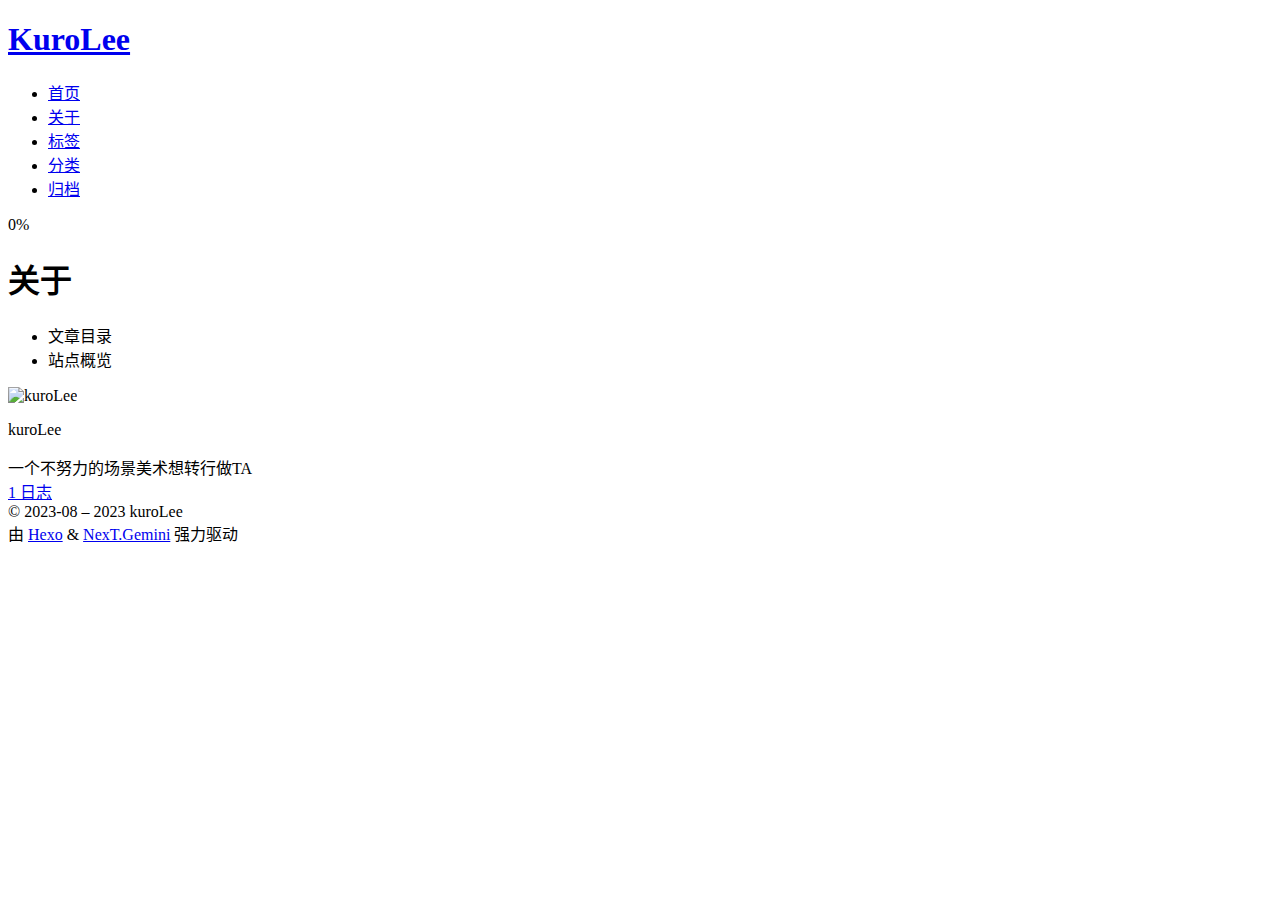
==== about/index.html @ 21515c64 "Site updated: 2023-08-15 01:17:15" ====
<!DOCTYPE html>
<html lang="zh-CN">
<head>
  <meta charset="UTF-8">
<meta name="viewport" content="width=device-width, initial-scale=1, maximum-scale=2">
<meta name="theme-color" content="#222">
<meta name="generator" content="Hexo 6.3.0">
  <link rel="apple-touch-icon" sizes="180x180" href="/Blog/images/apple-touch-icon-next.png">
  <link rel="icon" type="image/png" sizes="32x32" href="/Blog/images/favicon-32x32-next.png">
  <link rel="icon" type="image/png" sizes="16x16" href="/Blog/images/favicon-16x16-next.png">
  <link rel="mask-icon" href="/Blog/images/logo.svg" color="#222">

<link rel="stylesheet" href="/Blog/css/main.css">


<link rel="stylesheet" href="/Blog/lib/font-awesome/css/all.min.css">

<script id="hexo-configurations">
    var NexT = window.NexT || {};
    var CONFIG = {"hostname":"kurolee.github.io","root":"/Blog/","scheme":"Gemini","version":"7.8.0","exturl":false,"sidebar":{"position":"left","display":"post","padding":18,"offset":12,"onmobile":false},"copycode":{"enable":false,"show_result":false,"style":null},"back2top":{"enable":true,"sidebar":false,"scrollpercent":false},"bookmark":{"enable":false,"color":"#222","save":"auto"},"fancybox":false,"mediumzoom":false,"lazyload":false,"pangu":false,"comments":{"style":"tabs","active":null,"storage":true,"lazyload":false,"nav":null},"algolia":{"hits":{"per_page":10},"labels":{"input_placeholder":"Search for Posts","hits_empty":"We didn't find any results for the search: ${query}","hits_stats":"${hits} results found in ${time} ms"}},"localsearch":{"enable":false,"trigger":"auto","top_n_per_article":1,"unescape":false,"preload":false},"motion":{"enable":true,"async":false,"transition":{"post_block":"fadeIn","post_header":"slideDownIn","post_body":"slideDownIn","coll_header":"slideLeftIn","sidebar":"slideUpIn"}}};
  </script>

  <meta name="description" content="一个不努力的场景美术想转行做TA">
<meta property="og:type" content="website">
<meta property="og:title" content="关于">
<meta property="og:url" content="https://kurolee.github.io/Blog/about/index.html">
<meta property="og:site_name" content="KuroLee">
<meta property="og:description" content="一个不努力的场景美术想转行做TA">
<meta property="og:locale" content="zh_CN">
<meta property="article:published_time" content="2023-08-14T14:23:54.000Z">
<meta property="article:modified_time" content="2023-08-14T14:24:57.238Z">
<meta property="article:author" content="kuroLee">
<meta name="twitter:card" content="summary">

<link rel="canonical" href="https://kurolee.github.io/Blog/about/">


<script id="page-configurations">
  // https://hexo.io/docs/variables.html
  CONFIG.page = {
    sidebar: "",
    isHome : false,
    isPost : false,
    lang   : 'zh-CN'
  };
</script>

  <title>关于 | KuroLee
</title>
  






  <noscript>
  <style>
  .use-motion .brand,
  .use-motion .menu-item,
  .sidebar-inner,
  .use-motion .post-block,
  .use-motion .pagination,
  .use-motion .comments,
  .use-motion .post-header,
  .use-motion .post-body,
  .use-motion .collection-header { opacity: initial; }

  .use-motion .site-title,
  .use-motion .site-subtitle {
    opacity: initial;
    top: initial;
  }

  .use-motion .logo-line-before i { left: initial; }
  .use-motion .logo-line-after i { right: initial; }
  </style>
</noscript>

</head>

<body itemscope itemtype="http://schema.org/WebPage">
  <div class="container use-motion">
    <div class="headband"></div>

    <header class="header" itemscope itemtype="http://schema.org/WPHeader">
      <div class="header-inner"><div class="site-brand-container">
  <div class="site-nav-toggle">
    <div class="toggle" aria-label="切换导航栏">
      <span class="toggle-line toggle-line-first"></span>
      <span class="toggle-line toggle-line-middle"></span>
      <span class="toggle-line toggle-line-last"></span>
    </div>
  </div>

  <div class="site-meta">

    <a href="/Blog/" class="brand" rel="start">
      <span class="logo-line-before"><i></i></span>
      <h1 class="site-title">KuroLee</h1>
      <span class="logo-line-after"><i></i></span>
    </a>
  </div>

  <div class="site-nav-right">
    <div class="toggle popup-trigger">
    </div>
  </div>
</div>




<nav class="site-nav">
  <ul id="menu" class="main-menu menu">
        <li class="menu-item menu-item-home">

    <a href="/Blog/" rel="section"><i class="fa fa-home fa-fw"></i>首页</a>

  </li>
        <li class="menu-item menu-item-about">

    <a href="/Blog/about/" rel="section"><i class="fa fa-user fa-fw"></i>关于</a>

  </li>
        <li class="menu-item menu-item-tags">

    <a href="/Blog/tags/" rel="section"><i class="fa fa-tags fa-fw"></i>标签</a>

  </li>
        <li class="menu-item menu-item-categories">

    <a href="/Blog/categories/" rel="section"><i class="fa fa-th fa-fw"></i>分类</a>

  </li>
        <li class="menu-item menu-item-archives">

    <a href="/Blog/archives/" rel="section"><i class="fa fa-archive fa-fw"></i>归档</a>

  </li>
  </ul>
</nav>




</div>
    </header>

    
  <div class="back-to-top">
    <i class="fa fa-arrow-up"></i>
    <span>0%</span>
  </div>


    <main class="main">
      <div class="main-inner">
        <div class="content-wrap">
          
  
  

          <div class="content page posts-expand">
            

    
    
    
    <div class="post-block" lang="zh-CN">
      <header class="post-header">

<h1 class="post-title" itemprop="name headline">关于
</h1>

<div class="post-meta">
  

</div>

</header>

      
      
      
      <div class="post-body">
          
      </div>
      
      
      
    </div>
    

    
    
    


          </div>
          

<script>
  window.addEventListener('tabs:register', () => {
    let { activeClass } = CONFIG.comments;
    if (CONFIG.comments.storage) {
      activeClass = localStorage.getItem('comments_active') || activeClass;
    }
    if (activeClass) {
      let activeTab = document.querySelector(`a[href="#comment-${activeClass}"]`);
      if (activeTab) {
        activeTab.click();
      }
    }
  });
  if (CONFIG.comments.storage) {
    window.addEventListener('tabs:click', event => {
      if (!event.target.matches('.tabs-comment .tab-content .tab-pane')) return;
      let commentClass = event.target.classList[1];
      localStorage.setItem('comments_active', commentClass);
    });
  }
</script>

        </div>
          
  
  <div class="toggle sidebar-toggle">
    <span class="toggle-line toggle-line-first"></span>
    <span class="toggle-line toggle-line-middle"></span>
    <span class="toggle-line toggle-line-last"></span>
  </div>

  <aside class="sidebar">
    <div class="sidebar-inner">

      <ul class="sidebar-nav motion-element">
        <li class="sidebar-nav-toc">
          文章目录
        </li>
        <li class="sidebar-nav-overview">
          站点概览
        </li>
      </ul>

      <!--noindex-->
      <div class="post-toc-wrap sidebar-panel">
      </div>
      <!--/noindex-->

      <div class="site-overview-wrap sidebar-panel">
        <div class="site-author motion-element" itemprop="author" itemscope itemtype="http://schema.org/Person">
    <img class="site-author-image" itemprop="image" alt="kuroLee"
      src="/Blog/images/lihongyu.jpg">
  <p class="site-author-name" itemprop="name">kuroLee</p>
  <div class="site-description" itemprop="description">一个不努力的场景美术想转行做TA</div>
</div>
<div class="site-state-wrap motion-element">
  <nav class="site-state">
      <div class="site-state-item site-state-posts">
          <a href="/Blog/archives/">
        
          <span class="site-state-item-count">1</span>
          <span class="site-state-item-name">日志</span>
        </a>
      </div>
  </nav>
</div>



      </div>

    </div>
  </aside>
  <div id="sidebar-dimmer"></div>


      </div>
    </main>

    <footer class="footer">
      <div class="footer-inner">
        

        

<div class="copyright">
  
  &copy; 2023-08 – 
  <span itemprop="copyrightYear">2023</span>
  <span class="with-love">
    <i class="fa fa-heart"></i>
  </span>
  <span class="author" itemprop="copyrightHolder">kuroLee</span>
</div>
  <div class="powered-by">由 <a href="https://hexo.io/" class="theme-link" rel="noopener" target="_blank">Hexo</a> & <a href="https://theme-next.org/" class="theme-link" rel="noopener" target="_blank">NexT.Gemini</a> 强力驱动
  </div>

        








      </div>
    </footer>
  </div>

  
  
  <script color='0,0,255' opacity='0.5' zIndex='-1' count='99' src="/Blog/lib/canvas-nest/canvas-nest.min.js"></script>
  <script src="/Blog/lib/anime.min.js"></script>
  <script src="/Blog/lib/velocity/velocity.min.js"></script>
  <script src="/Blog/lib/velocity/velocity.ui.min.js"></script>

<script src="/Blog/js/utils.js"></script>

<script src="/Blog/js/motion.js"></script>


<script src="/Blog/js/schemes/pisces.js"></script>


<script src="/Blog/js/next-boot.js"></script>


  <script defer src="/Blog/lib/three/three.min.js"></script>


  















  

  

</body>
</html>
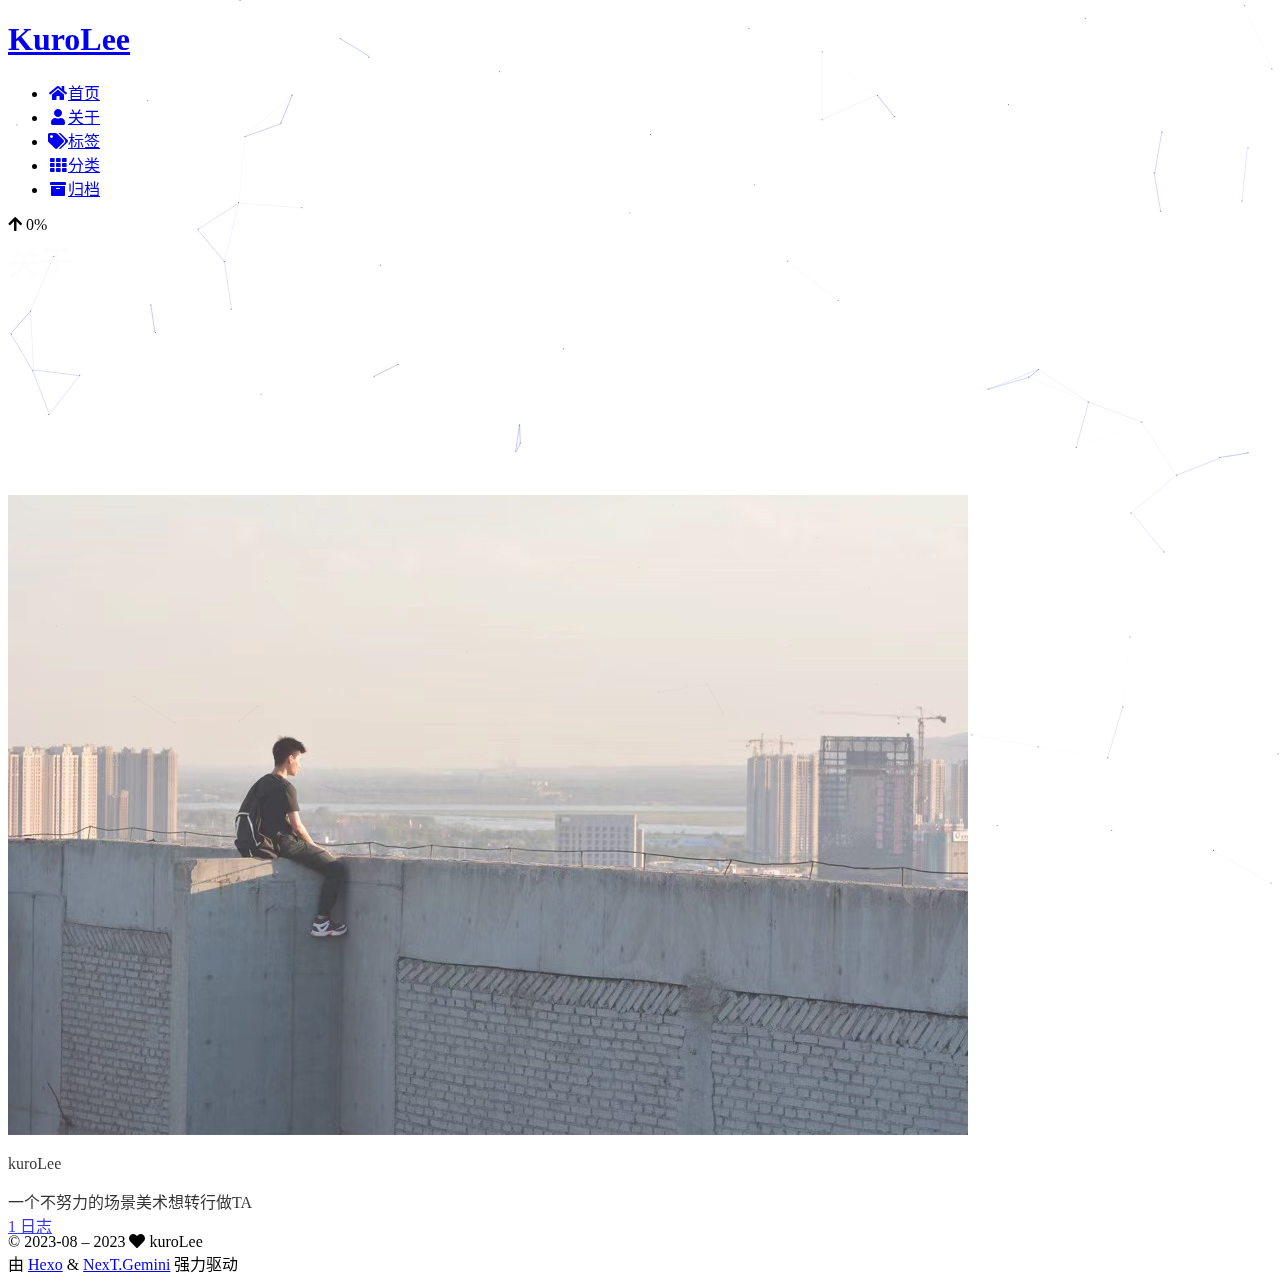
==== commit 0daa8fb8: "Site updated: 2023-08-15 20:35:32" ====
--- a/about/index.html
+++ b/about/index.html
@@ -5,25 +5,25 @@
 <meta name="viewport" content="width=device-width, initial-scale=1, maximum-scale=2">
 <meta name="theme-color" content="#222">
 <meta name="generator" content="Hexo 6.3.0">
-  <link rel="apple-touch-icon" sizes="180x180" href="/Blog/images/apple-touch-icon-next.png">
-  <link rel="icon" type="image/png" sizes="32x32" href="/Blog/images/favicon-32x32-next.png">
-  <link rel="icon" type="image/png" sizes="16x16" href="/Blog/images/favicon-16x16-next.png">
-  <link rel="mask-icon" href="/Blog/images/logo.svg" color="#222">
-
-<link rel="stylesheet" href="/Blog/css/main.css">
-
-
-<link rel="stylesheet" href="/Blog/lib/font-awesome/css/all.min.css">
+  <link rel="apple-touch-icon" sizes="180x180" href="/images/apple-touch-icon-next.png">
+  <link rel="icon" type="image/png" sizes="32x32" href="/images/favicon-32x32-next.png">
+  <link rel="icon" type="image/png" sizes="16x16" href="/images/favicon-16x16-next.png">
+  <link rel="mask-icon" href="/images/logo.svg" color="#222">
+
+<link rel="stylesheet" href="/css/main.css">
+
+
+<link rel="stylesheet" href="/lib/font-awesome/css/all.min.css">
 
 <script id="hexo-configurations">
     var NexT = window.NexT || {};
-    var CONFIG = {"hostname":"kurolee.github.io","root":"/Blog/","scheme":"Gemini","version":"7.8.0","exturl":false,"sidebar":{"position":"left","display":"post","padding":18,"offset":12,"onmobile":false},"copycode":{"enable":false,"show_result":false,"style":null},"back2top":{"enable":true,"sidebar":false,"scrollpercent":false},"bookmark":{"enable":false,"color":"#222","save":"auto"},"fancybox":false,"mediumzoom":false,"lazyload":false,"pangu":false,"comments":{"style":"tabs","active":null,"storage":true,"lazyload":false,"nav":null},"algolia":{"hits":{"per_page":10},"labels":{"input_placeholder":"Search for Posts","hits_empty":"We didn't find any results for the search: ${query}","hits_stats":"${hits} results found in ${time} ms"}},"localsearch":{"enable":false,"trigger":"auto","top_n_per_article":1,"unescape":false,"preload":false},"motion":{"enable":true,"async":false,"transition":{"post_block":"fadeIn","post_header":"slideDownIn","post_body":"slideDownIn","coll_header":"slideLeftIn","sidebar":"slideUpIn"}}};
+    var CONFIG = {"hostname":"kurolee.github.io","root":"/","scheme":"Gemini","version":"7.8.0","exturl":false,"sidebar":{"position":"left","display":"post","padding":18,"offset":12,"onmobile":false},"copycode":{"enable":false,"show_result":false,"style":null},"back2top":{"enable":true,"sidebar":false,"scrollpercent":false},"bookmark":{"enable":false,"color":"#222","save":"auto"},"fancybox":false,"mediumzoom":false,"lazyload":false,"pangu":false,"comments":{"style":"tabs","active":null,"storage":true,"lazyload":false,"nav":null},"algolia":{"hits":{"per_page":10},"labels":{"input_placeholder":"Search for Posts","hits_empty":"We didn't find any results for the search: ${query}","hits_stats":"${hits} results found in ${time} ms"}},"localsearch":{"enable":false,"trigger":"auto","top_n_per_article":1,"unescape":false,"preload":false},"motion":{"enable":true,"async":false,"transition":{"post_block":"fadeIn","post_header":"slideDownIn","post_body":"slideDownIn","coll_header":"slideLeftIn","sidebar":"slideUpIn"}}};
   </script>
 
   <meta name="description" content="一个不努力的场景美术想转行做TA">
 <meta property="og:type" content="website">
 <meta property="og:title" content="关于">
-<meta property="og:url" content="https://kurolee.github.io/Blog/about/index.html">
+<meta property="og:url" content="https://kurolee.github.io/about/index.html">
 <meta property="og:site_name" content="KuroLee">
 <meta property="og:description" content="一个不努力的场景美术想转行做TA">
 <meta property="og:locale" content="zh_CN">
@@ -32,7 +32,7 @@
 <meta property="article:author" content="kuroLee">
 <meta name="twitter:card" content="summary">
 
-<link rel="canonical" href="https://kurolee.github.io/Blog/about/">
+<link rel="canonical" href="https://kurolee.github.io/about/">
 
 
 <script id="page-configurations">
@@ -95,7 +95,7 @@
 
   <div class="site-meta">
 
-    <a href="/Blog/" class="brand" rel="start">
+    <a href="/" class="brand" rel="start">
       <span class="logo-line-before"><i></i></span>
       <h1 class="site-title">KuroLee</h1>
       <span class="logo-line-after"><i></i></span>
@@ -115,27 +115,27 @@
   <ul id="menu" class="main-menu menu">
         <li class="menu-item menu-item-home">
 
-    <a href="/Blog/" rel="section"><i class="fa fa-home fa-fw"></i>首页</a>
+    <a href="/" rel="section"><i class="fa fa-home fa-fw"></i>首页</a>
 
   </li>
         <li class="menu-item menu-item-about">
 
-    <a href="/Blog/about/" rel="section"><i class="fa fa-user fa-fw"></i>关于</a>
+    <a href="/about/" rel="section"><i class="fa fa-user fa-fw"></i>关于</a>
 
   </li>
         <li class="menu-item menu-item-tags">
 
-    <a href="/Blog/tags/" rel="section"><i class="fa fa-tags fa-fw"></i>标签</a>
+    <a href="/tags/" rel="section"><i class="fa fa-tags fa-fw"></i>标签</a>
 
   </li>
         <li class="menu-item menu-item-categories">
 
-    <a href="/Blog/categories/" rel="section"><i class="fa fa-th fa-fw"></i>分类</a>
+    <a href="/categories/" rel="section"><i class="fa fa-th fa-fw"></i>分类</a>
 
   </li>
         <li class="menu-item menu-item-archives">
 
-    <a href="/Blog/archives/" rel="section"><i class="fa fa-archive fa-fw"></i>归档</a>
+    <a href="/archives/" rel="section"><i class="fa fa-archive fa-fw"></i>归档</a>
 
   </li>
   </ul>
@@ -251,14 +251,14 @@
       <div class="site-overview-wrap sidebar-panel">
         <div class="site-author motion-element" itemprop="author" itemscope itemtype="http://schema.org/Person">
     <img class="site-author-image" itemprop="image" alt="kuroLee"
-      src="/Blog/images/lihongyu.jpg">
+      src="/images/lihongyu.jpg">
   <p class="site-author-name" itemprop="name">kuroLee</p>
   <div class="site-description" itemprop="description">一个不努力的场景美术想转行做TA</div>
 </div>
 <div class="site-state-wrap motion-element">
   <nav class="site-state">
       <div class="site-state-item site-state-posts">
-          <a href="/Blog/archives/">
+          <a href="/archives/">
         
           <span class="site-state-item-count">1</span>
           <span class="site-state-item-name">日志</span>
@@ -312,23 +312,23 @@
 
   
   
-  <script color='0,0,255' opacity='0.5' zIndex='-1' count='99' src="/Blog/lib/canvas-nest/canvas-nest.min.js"></script>
-  <script src="/Blog/lib/anime.min.js"></script>
-  <script src="/Blog/lib/velocity/velocity.min.js"></script>
-  <script src="/Blog/lib/velocity/velocity.ui.min.js"></script>
-
-<script src="/Blog/js/utils.js"></script>
-
-<script src="/Blog/js/motion.js"></script>
-
-
-<script src="/Blog/js/schemes/pisces.js"></script>
-
-
-<script src="/Blog/js/next-boot.js"></script>
-
-
-  <script defer src="/Blog/lib/three/three.min.js"></script>
+  <script color='0,0,255' opacity='0.5' zIndex='-1' count='99' src="/lib/canvas-nest/canvas-nest.min.js"></script>
+  <script src="/lib/anime.min.js"></script>
+  <script src="/lib/velocity/velocity.min.js"></script>
+  <script src="/lib/velocity/velocity.ui.min.js"></script>
+
+<script src="/js/utils.js"></script>
+
+<script src="/js/motion.js"></script>
+
+
+<script src="/js/schemes/pisces.js"></script>
+
+
+<script src="/js/next-boot.js"></script>
+
+
+  <script defer src="/lib/three/three.min.js"></script>
 
 
   
--- a/lib/font-awesome/css/all.min.css
+++ b/lib/font-awesome/css/all.min.css
@@ -0,0 +1,5 @@
+/*!
+ * Font Awesome Free 5.13.0 by @fontawesome - https://fontawesome.com
+ * License - https://fontawesome.com/license/free (Icons: CC BY 4.0, Fonts: SIL OFL 1.1, Code: MIT License)
+ */
+.fa,.fab,.fad,.fal,.far,.fas{-moz-osx-font-smoothing:grayscale;-webkit-font-smoothing:antialiased;display:inline-block;font-style:normal;font-variant:normal;text-rendering:auto;line-height:1}.fa-lg{font-size:1.33333em;line-height:.75em;vertical-align:-.0667em}.fa-xs{font-size:.75em}.fa-sm{font-size:.875em}.fa-1x{font-size:1em}.fa-2x{font-size:2em}.fa-3x{font-size:3em}.fa-4x{font-size:4em}.fa-5x{font-size:5em}.fa-6x{font-size:6em}.fa-7x{font-size:7em}.fa-8x{font-size:8em}.fa-9x{font-size:9em}.fa-10x{font-size:10em}.fa-fw{text-align:center;width:1.25em}.fa-ul{list-style-type:none;margin-left:2.5em;padding-left:0}.fa-ul>li{position:relative}.fa-li{left:-2em;position:absolute;text-align:center;width:2em;line-height:inherit}.fa-border{border:.08em solid #eee;border-radius:.1em;padding:.2em .25em .15em}.fa-pull-left{float:left}.fa-pull-right{float:right}.fa.fa-pull-left,.fab.fa-pull-left,.fal.fa-pull-left,.far.fa-pull-left,.fas.fa-pull-left{margin-right:.3em}.fa.fa-pull-right,.fab.fa-pull-right,.fal.fa-pull-right,.far.fa-pull-right,.fas.fa-pull-right{margin-left:.3em}.fa-spin{-webkit-animation:fa-spin 2s linear infinite;animation:fa-spin 2s linear infinite}.fa-pulse{-webkit-animation:fa-spin 1s steps(8) infinite;animation:fa-spin 1s steps(8) infinite}@-webkit-keyframes fa-spin{0%{-webkit-transform:rotate(0deg);transform:rotate(0deg)}to{-webkit-transform:rotate(1turn);transform:rotate(1turn)}}@keyframes fa-spin{0%{-webkit-transform:rotate(0deg);transform:rotate(0deg)}to{-webkit-transform:rotate(1turn);transform:rotate(1turn)}}.fa-rotate-90{-ms-filter:"progid:DXImageTransform.Microsoft.BasicImage(rotation=1)";-webkit-transform:rotate(90deg);transform:rotate(90deg)}.fa-rotate-180{-ms-filter:"progid:DXImageTransform.Microsoft.BasicImage(rotation=2)";-webkit-transform:rotate(180deg);transform:rotate(180deg)}.fa-rotate-270{-ms-filter:"progid:DXImageTransform.Microsoft.BasicImage(rotation=3)";-webkit-transform:rotate(270deg);transform:rotate(270deg)}.fa-flip-horizontal{-ms-filter:"progid:DXImageTransform.Microsoft.BasicImage(rotation=0, mirror=1)";-webkit-transform:scaleX(-1);transform:scaleX(-1)}.fa-flip-vertical{-webkit-transform:scaleY(-1);transform:scaleY(-1)}.fa-flip-both,.fa-flip-horizontal.fa-flip-vertical,.fa-flip-vertical{-ms-filter:"progid:DXImageTransform.Microsoft.BasicImage(rotation=2, mirror=1)"}.fa-flip-both,.fa-flip-horizontal.fa-flip-vertical{-webkit-transform:scale(-1);transform:scale(-1)}:root .fa-flip-both,:root .fa-flip-horizontal,:root .fa-flip-vertical,:root .fa-rotate-90,:root .fa-rotate-180,:root .fa-rotate-270{-webkit-filter:none;filter:none}.fa-stack{display:inline-block;height:2em;line-height:2em;position:relative;vertical-align:middle;width:2.5em}.fa-stack-1x,.fa-stack-2x{left:0;position:absolute;text-align:center;width:100%}.fa-stack-1x{line-height:inherit}.fa-stack-2x{font-size:2em}.fa-inverse{color:#fff}.fa-500px:before{content:"\f26e"}.fa-accessible-icon:before{content:"\f368"}.fa-accusoft:before{content:"\f369"}.fa-acquisitions-incorporated:before{content:"\f6af"}.fa-ad:before{content:"\f641"}.fa-address-book:before{content:"\f2b9"}.fa-address-card:before{content:"\f2bb"}.fa-adjust:before{content:"\f042"}.fa-adn:before{content:"\f170"}.fa-adobe:before{content:"\f778"}.fa-adversal:before{content:"\f36a"}.fa-affiliatetheme:before{content:"\f36b"}.fa-air-freshener:before{content:"\f5d0"}.fa-airbnb:before{content:"\f834"}.fa-algolia:before{content:"\f36c"}.fa-align-center:before{content:"\f037"}.fa-align-justify:before{content:"\f039"}.fa-align-left:before{content:"\f036"}.fa-align-right:before{content:"\f038"}.fa-alipay:before{content:"\f642"}.fa-allergies:before{content:"\f461"}.fa-amazon:before{content:"\f270"}.fa-amazon-pay:before{content:"\f42c"}.fa-ambulance:before{content:"\f0f9"}.fa-american-sign-language-interpreting:before{content:"\f2a3"}.fa-amilia:before{content:"\f36d"}.fa-anchor:before{content:"\f13d"}.fa-android:before{content:"\f17b"}.fa-angellist:before{content:"\f209"}.fa-angle-double-down:before{content:"\f103"}.fa-angle-double-left:before{content:"\f100"}.fa-angle-double-right:before{content:"\f101"}.fa-angle-double-up:before{content:"\f102"}.fa-angle-down:before{content:"\f107"}.fa-angle-left:before{content:"\f104"}.fa-angle-right:before{content:"\f105"}.fa-angle-up:before{content:"\f106"}.fa-angry:before{content:"\f556"}.fa-angrycreative:before{content:"\f36e"}.fa-angular:before{content:"\f420"}.fa-ankh:before{content:"\f644"}.fa-app-store:before{content:"\f36f"}.fa-app-store-ios:before{content:"\f370"}.fa-apper:before{content:"\f371"}.fa-apple:before{content:"\f179"}.fa-apple-alt:before{content:"\f5d1"}.fa-apple-pay:before{content:"\f415"}.fa-archive:before{content:"\f187"}.fa-archway:before{content:"\f557"}.fa-arrow-alt-circle-down:before{content:"\f358"}.fa-arrow-alt-circle-left:before{content:"\f359"}.fa-arrow-alt-circle-right:before{content:"\f35a"}.fa-arrow-alt-circle-up:before{content:"\f35b"}.fa-arrow-circle-down:before{content:"\f0ab"}.fa-arrow-circle-left:before{content:"\f0a8"}.fa-arrow-circle-right:before{content:"\f0a9"}.fa-arrow-circle-up:before{content:"\f0aa"}.fa-arrow-down:before{content:"\f063"}.fa-arrow-left:before{content:"\f060"}.fa-arrow-right:before{content:"\f061"}.fa-arrow-up:before{content:"\f062"}.fa-arrows-alt:before{content:"\f0b2"}.fa-arrows-alt-h:before{content:"\f337"}.fa-arrows-alt-v:before{content:"\f338"}.fa-artstation:before{content:"\f77a"}.fa-assistive-listening-systems:before{content:"\f2a2"}.fa-asterisk:before{content:"\f069"}.fa-asymmetrik:before{content:"\f372"}.fa-at:before{content:"\f1fa"}.fa-atlas:before{content:"\f558"}.fa-atlassian:before{content:"\f77b"}.fa-atom:before{content:"\f5d2"}.fa-audible:before{content:"\f373"}.fa-audio-description:before{content:"\f29e"}.fa-autoprefixer:before{content:"\f41c"}.fa-avianex:before{content:"\f374"}.fa-aviato:before{content:"\f421"}.fa-award:before{content:"\f559"}.fa-aws:before{content:"\f375"}.fa-baby:before{content:"\f77c"}.fa-baby-carriage:before{content:"\f77d"}.fa-backspace:before{content:"\f55a"}.fa-backward:before{content:"\f04a"}.fa-bacon:before{content:"\f7e5"}.fa-bahai:before{content:"\f666"}.fa-balance-scale:before{content:"\f24e"}.fa-balance-scale-left:before{content:"\f515"}.fa-balance-scale-right:before{content:"\f516"}.fa-ban:before{content:"\f05e"}.fa-band-aid:before{content:"\f462"}.fa-bandcamp:before{content:"\f2d5"}.fa-barcode:before{content:"\f02a"}.fa-bars:before{content:"\f0c9"}.fa-baseball-ball:before{content:"\f433"}.fa-basketball-ball:before{content:"\f434"}.fa-bath:before{content:"\f2cd"}.fa-battery-empty:before{content:"\f244"}.fa-battery-full:before{content:"\f240"}.fa-battery-half:before{content:"\f242"}.fa-battery-quarter:before{content:"\f243"}.fa-battery-three-quarters:before{content:"\f241"}.fa-battle-net:before{content:"\f835"}.fa-bed:before{content:"\f236"}.fa-beer:before{content:"\f0fc"}.fa-behance:before{content:"\f1b4"}.fa-behance-square:before{content:"\f1b5"}.fa-bell:before{content:"\f0f3"}.fa-bell-slash:before{content:"\f1f6"}.fa-bezier-curve:before{content:"\f55b"}.fa-bible:before{content:"\f647"}.fa-bicycle:before{content:"\f206"}.fa-biking:before{content:"\f84a"}.fa-bimobject:before{content:"\f378"}.fa-binoculars:before{content:"\f1e5"}.fa-biohazard:before{content:"\f780"}.fa-birthday-cake:before{content:"\f1fd"}.fa-bitbucket:before{content:"\f171"}.fa-bitcoin:before{content:"\f379"}.fa-bity:before{content:"\f37a"}.fa-black-tie:before{content:"\f27e"}.fa-blackberry:before{content:"\f37b"}.fa-blender:before{content:"\f517"}.fa-blender-phone:before{content:"\f6b6"}.fa-blind:before{content:"\f29d"}.fa-blog:before{content:"\f781"}.fa-blogger:before{content:"\f37c"}.fa-blogger-b:before{content:"\f37d"}.fa-bluetooth:before{content:"\f293"}.fa-bluetooth-b:before{content:"\f294"}.fa-bold:before{content:"\f032"}.fa-bolt:before{content:"\f0e7"}.fa-bomb:before{content:"\f1e2"}.fa-bone:before{content:"\f5d7"}.fa-bong:before{content:"\f55c"}.fa-book:before{content:"\f02d"}.fa-book-dead:before{content:"\f6b7"}.fa-book-medical:before{content:"\f7e6"}.fa-book-open:before{content:"\f518"}.fa-book-reader:before{content:"\f5da"}.fa-bookmark:before{content:"\f02e"}.fa-bootstrap:before{content:"\f836"}.fa-border-all:before{content:"\f84c"}.fa-border-none:before{content:"\f850"}.fa-border-style:before{content:"\f853"}.fa-bowling-ball:before{content:"\f436"}.fa-box:before{content:"\f466"}.fa-box-open:before{content:"\f49e"}.fa-box-tissue:before{content:"\f95b"}.fa-boxes:before{content:"\f468"}.fa-braille:before{content:"\f2a1"}.fa-brain:before{content:"\f5dc"}.fa-bread-slice:before{content:"\f7ec"}.fa-briefcase:before{content:"\f0b1"}.fa-briefcase-medical:before{content:"\f469"}.fa-broadcast-tower:before{content:"\f519"}.fa-broom:before{content:"\f51a"}.fa-brush:before{content:"\f55d"}.fa-btc:before{content:"\f15a"}.fa-buffer:before{content:"\f837"}.fa-bug:before{content:"\f188"}.fa-building:before{content:"\f1ad"}.fa-bullhorn:before{content:"\f0a1"}.fa-bullseye:before{content:"\f140"}.fa-burn:before{content:"\f46a"}.fa-buromobelexperte:before{content:"\f37f"}.fa-bus:before{content:"\f207"}.fa-bus-alt:before{content:"\f55e"}.fa-business-time:before{content:"\f64a"}.fa-buy-n-large:before{content:"\f8a6"}.fa-buysellads:before{content:"\f20d"}.fa-calculator:before{content:"\f1ec"}.fa-calendar:before{content:"\f133"}.fa-calendar-alt:before{content:"\f073"}.fa-calendar-check:before{content:"\f274"}.fa-calendar-day:before{content:"\f783"}.fa-calendar-minus:before{content:"\f272"}.fa-calendar-plus:before{content:"\f271"}.fa-calendar-times:before{content:"\f273"}.fa-calendar-week:before{content:"\f784"}.fa-camera:before{content:"\f030"}.fa-camera-retro:before{content:"\f083"}.fa-campground:before{content:"\f6bb"}.fa-canadian-maple-leaf:before{content:"\f785"}.fa-candy-cane:before{content:"\f786"}.fa-cannabis:before{content:"\f55f"}.fa-capsules:before{content:"\f46b"}.fa-car:before{content:"\f1b9"}.fa-car-alt:before{content:"\f5de"}.fa-car-battery:before{content:"\f5df"}.fa-car-crash:before{content:"\f5e1"}.fa-car-side:before{content:"\f5e4"}.fa-caravan:before{content:"\f8ff"}.fa-caret-down:before{content:"\f0d7"}.fa-caret-left:before{content:"\f0d9"}.fa-caret-right:before{content:"\f0da"}.fa-caret-square-down:before{content:"\f150"}.fa-caret-square-left:before{content:"\f191"}.fa-caret-square-right:before{content:"\f152"}.fa-caret-square-up:before{content:"\f151"}.fa-caret-up:before{content:"\f0d8"}.fa-carrot:before{content:"\f787"}.fa-cart-arrow-down:before{content:"\f218"}.fa-cart-plus:before{content:"\f217"}.fa-cash-register:before{content:"\f788"}.fa-cat:before{content:"\f6be"}.fa-cc-amazon-pay:before{content:"\f42d"}.fa-cc-amex:before{content:"\f1f3"}.fa-cc-apple-pay:before{content:"\f416"}.fa-cc-diners-club:before{content:"\f24c"}.fa-cc-discover:before{content:"\f1f2"}.fa-cc-jcb:before{content:"\f24b"}.fa-cc-mastercard:before{content:"\f1f1"}.fa-cc-paypal:before{content:"\f1f4"}.fa-cc-stripe:before{content:"\f1f5"}.fa-cc-visa:before{content:"\f1f0"}.fa-centercode:before{content:"\f380"}.fa-centos:before{content:"\f789"}.fa-certificate:before{content:"\f0a3"}.fa-chair:before{content:"\f6c0"}.fa-chalkboard:before{content:"\f51b"}.fa-chalkboard-teacher:before{content:"\f51c"}.fa-charging-station:before{content:"\f5e7"}.fa-chart-area:before{content:"\f1fe"}.fa-chart-bar:before{content:"\f080"}.fa-chart-line:before{content:"\f201"}.fa-chart-pie:before{content:"\f200"}.fa-check:before{content:"\f00c"}.fa-check-circle:before{content:"\f058"}.fa-check-double:before{content:"\f560"}.fa-check-square:before{content:"\f14a"}.fa-cheese:before{content:"\f7ef"}.fa-chess:before{content:"\f439"}.fa-chess-bishop:before{content:"\f43a"}.fa-chess-board:before{content:"\f43c"}.fa-chess-king:before{content:"\f43f"}.fa-chess-knight:before{content:"\f441"}.fa-chess-pawn:before{content:"\f443"}.fa-chess-queen:before{content:"\f445"}.fa-chess-rook:before{content:"\f447"}.fa-chevron-circle-down:before{content:"\f13a"}.fa-chevron-circle-left:before{content:"\f137"}.fa-chevron-circle-right:before{content:"\f138"}.fa-chevron-circle-up:before{content:"\f139"}.fa-chevron-down:before{content:"\f078"}.fa-chevron-left:before{content:"\f053"}.fa-chevron-right:before{content:"\f054"}.fa-chevron-up:before{content:"\f077"}.fa-child:before{content:"\f1ae"}.fa-chrome:before{content:"\f268"}.fa-chromecast:before{content:"\f838"}.fa-church:before{content:"\f51d"}.fa-circle:before{content:"\f111"}.fa-circle-notch:before{content:"\f1ce"}.fa-city:before{content:"\f64f"}.fa-clinic-medical:before{content:"\f7f2"}.fa-clipboard:before{content:"\f328"}.fa-clipboard-check:before{content:"\f46c"}.fa-clipboard-list:before{content:"\f46d"}.fa-clock:before{content:"\f017"}.fa-clone:before{content:"\f24d"}.fa-closed-captioning:before{content:"\f20a"}.fa-cloud:before{content:"\f0c2"}.fa-cloud-download-alt:before{content:"\f381"}.fa-cloud-meatball:before{content:"\f73b"}.fa-cloud-moon:before{content:"\f6c3"}.fa-cloud-moon-rain:before{content:"\f73c"}.fa-cloud-rain:before{content:"\f73d"}.fa-cloud-showers-heavy:before{content:"\f740"}.fa-cloud-sun:before{content:"\f6c4"}.fa-cloud-sun-rain:before{content:"\f743"}.fa-cloud-upload-alt:before{content:"\f382"}.fa-cloudscale:before{content:"\f383"}.fa-cloudsmith:before{content:"\f384"}.fa-cloudversify:before{content:"\f385"}.fa-cocktail:before{content:"\f561"}.fa-code:before{content:"\f121"}.fa-code-branch:before{content:"\f126"}.fa-codepen:before{content:"\f1cb"}.fa-codiepie:before{content:"\f284"}.fa-coffee:before{content:"\f0f4"}.fa-cog:before{content:"\f013"}.fa-cogs:before{content:"\f085"}.fa-coins:before{content:"\f51e"}.fa-columns:before{content:"\f0db"}.fa-comment:before{content:"\f075"}.fa-comment-alt:before{content:"\f27a"}.fa-comment-dollar:before{content:"\f651"}.fa-comment-dots:before{content:"\f4ad"}.fa-comment-medical:before{content:"\f7f5"}.fa-comment-slash:before{content:"\f4b3"}.fa-comments:before{content:"\f086"}.fa-comments-dollar:before{content:"\f653"}.fa-compact-disc:before{content:"\f51f"}.fa-compass:before{content:"\f14e"}.fa-compress:before{content:"\f066"}.fa-compress-alt:before{content:"\f422"}.fa-compress-arrows-alt:before{content:"\f78c"}.fa-concierge-bell:before{content:"\f562"}.fa-confluence:before{content:"\f78d"}.fa-connectdevelop:before{content:"\f20e"}.fa-contao:before{content:"\f26d"}.fa-cookie:before{content:"\f563"}.fa-cookie-bite:before{content:"\f564"}.fa-copy:before{content:"\f0c5"}.fa-copyright:before{content:"\f1f9"}.fa-cotton-bureau:before{content:"\f89e"}.fa-couch:before{content:"\f4b8"}.fa-cpanel:before{content:"\f388"}.fa-creative-commons:before{content:"\f25e"}.fa-creative-commons-by:before{content:"\f4e7"}.fa-creative-commons-nc:before{content:"\f4e8"}.fa-creative-commons-nc-eu:before{content:"\f4e9"}.fa-creative-commons-nc-jp:before{content:"\f4ea"}.fa-creative-commons-nd:before{content:"\f4eb"}.fa-creative-commons-pd:before{content:"\f4ec"}.fa-creative-commons-pd-alt:before{content:"\f4ed"}.fa-creative-commons-remix:before{content:"\f4ee"}.fa-creative-commons-sa:before{content:"\f4ef"}.fa-creative-commons-sampling:before{content:"\f4f0"}.fa-creative-commons-sampling-plus:before{content:"\f4f1"}.fa-creative-commons-share:before{content:"\f4f2"}.fa-creative-commons-zero:before{content:"\f4f3"}.fa-credit-card:before{content:"\f09d"}.fa-critical-role:before{content:"\f6c9"}.fa-crop:before{content:"\f125"}.fa-crop-alt:before{content:"\f565"}.fa-cross:before{content:"\f654"}.fa-crosshairs:before{content:"\f05b"}.fa-crow:before{content:"\f520"}.fa-crown:before{content:"\f521"}.fa-crutch:before{content:"\f7f7"}.fa-css3:before{content:"\f13c"}.fa-css3-alt:before{content:"\f38b"}.fa-cube:before{content:"\f1b2"}.fa-cubes:before{content:"\f1b3"}.fa-cut:before{content:"\f0c4"}.fa-cuttlefish:before{content:"\f38c"}.fa-d-and-d:before{content:"\f38d"}.fa-d-and-d-beyond:before{content:"\f6ca"}.fa-dailymotion:before{content:"\f952"}.fa-dashcube:before{content:"\f210"}.fa-database:before{content:"\f1c0"}.fa-deaf:before{content:"\f2a4"}.fa-delicious:before{content:"\f1a5"}.fa-democrat:before{content:"\f747"}.fa-deploydog:before{content:"\f38e"}.fa-deskpro:before{content:"\f38f"}.fa-desktop:before{content:"\f108"}.fa-dev:before{content:"\f6cc"}.fa-deviantart:before{content:"\f1bd"}.fa-dharmachakra:before{content:"\f655"}.fa-dhl:before{content:"\f790"}.fa-diagnoses:before{content:"\f470"}.fa-diaspora:before{content:"\f791"}.fa-dice:before{content:"\f522"}.fa-dice-d20:before{content:"\f6cf"}.fa-dice-d6:before{content:"\f6d1"}.fa-dice-five:before{content:"\f523"}.fa-dice-four:before{content:"\f524"}.fa-dice-one:before{content:"\f525"}.fa-dice-six:before{content:"\f526"}.fa-dice-three:before{content:"\f527"}.fa-dice-two:before{content:"\f528"}.fa-digg:before{content:"\f1a6"}.fa-digital-ocean:before{content:"\f391"}.fa-digital-tachograph:before{content:"\f566"}.fa-directions:before{content:"\f5eb"}.fa-discord:before{content:"\f392"}.fa-discourse:before{content:"\f393"}.fa-disease:before{content:"\f7fa"}.fa-divide:before{content:"\f529"}.fa-dizzy:before{content:"\f567"}.fa-dna:before{content:"\f471"}.fa-dochub:before{content:"\f394"}.fa-docker:before{content:"\f395"}.fa-dog:before{content:"\f6d3"}.fa-dollar-sign:before{content:"\f155"}.fa-dolly:before{content:"\f472"}.fa-dolly-flatbed:before{content:"\f474"}.fa-donate:before{content:"\f4b9"}.fa-door-closed:before{content:"\f52a"}.fa-door-open:before{content:"\f52b"}.fa-dot-circle:before{content:"\f192"}.fa-dove:before{content:"\f4ba"}.fa-download:before{content:"\f019"}.fa-draft2digital:before{content:"\f396"}.fa-drafting-compass:before{content:"\f568"}.fa-dragon:before{content:"\f6d5"}.fa-draw-polygon:before{content:"\f5ee"}.fa-dribbble:before{content:"\f17d"}.fa-dribbble-square:before{content:"\f397"}.fa-dropbox:before{content:"\f16b"}.fa-drum:before{content:"\f569"}.fa-drum-steelpan:before{content:"\f56a"}.fa-drumstick-bite:before{content:"\f6d7"}.fa-drupal:before{content:"\f1a9"}.fa-dumbbell:before{content:"\f44b"}.fa-dumpster:before{content:"\f793"}.fa-dumpster-fire:before{content:"\f794"}.fa-dungeon:before{content:"\f6d9"}.fa-dyalog:before{content:"\f399"}.fa-earlybirds:before{content:"\f39a"}.fa-ebay:before{content:"\f4f4"}.fa-edge:before{content:"\f282"}.fa-edit:before{content:"\f044"}.fa-egg:before{content:"\f7fb"}.fa-eject:before{content:"\f052"}.fa-elementor:before{content:"\f430"}.fa-ellipsis-h:before{content:"\f141"}.fa-ellipsis-v:before{content:"\f142"}.fa-ello:before{content:"\f5f1"}.fa-ember:before{content:"\f423"}.fa-empire:before{content:"\f1d1"}.fa-envelope:before{content:"\f0e0"}.fa-envelope-open:before{content:"\f2b6"}.fa-envelope-open-text:before{content:"\f658"}.fa-envelope-square:before{content:"\f199"}.fa-envira:before{content:"\f299"}.fa-equals:before{content:"\f52c"}.fa-eraser:before{content:"\f12d"}.fa-erlang:before{content:"\f39d"}.fa-ethereum:before{content:"\f42e"}.fa-ethernet:before{content:"\f796"}.fa-etsy:before{content:"\f2d7"}.fa-euro-sign:before{content:"\f153"}.fa-evernote:before{content:"\f839"}.fa-exchange-alt:before{content:"\f362"}.fa-exclamation:before{content:"\f12a"}.fa-exclamation-circle:before{content:"\f06a"}.fa-exclamation-triangle:before{content:"\f071"}.fa-expand:before{content:"\f065"}.fa-expand-alt:before{content:"\f424"}.fa-expand-arrows-alt:before{content:"\f31e"}.fa-expeditedssl:before{content:"\f23e"}.fa-external-link-alt:before{content:"\f35d"}.fa-external-link-square-alt:before{content:"\f360"}.fa-eye:before{content:"\f06e"}.fa-eye-dropper:before{content:"\f1fb"}.fa-eye-slash:before{content:"\f070"}.fa-facebook:before{content:"\f09a"}.fa-facebook-f:before{content:"\f39e"}.fa-facebook-messenger:before{content:"\f39f"}.fa-facebook-square:before{content:"\f082"}.fa-fan:before{content:"\f863"}.fa-fantasy-flight-games:before{content:"\f6dc"}.fa-fast-backward:before{content:"\f049"}.fa-fast-forward:before{content:"\f050"}.fa-faucet:before{content:"\f905"}.fa-fax:before{content:"\f1ac"}.fa-feather:before{content:"\f52d"}.fa-feather-alt:before{content:"\f56b"}.fa-fedex:before{content:"\f797"}.fa-fedora:before{content:"\f798"}.fa-female:before{content:"\f182"}.fa-fighter-jet:before{content:"\f0fb"}.fa-figma:before{content:"\f799"}.fa-file:before{content:"\f15b"}.fa-file-alt:before{content:"\f15c"}.fa-file-archive:before{content:"\f1c6"}.fa-file-audio:before{content:"\f1c7"}.fa-file-code:before{content:"\f1c9"}.fa-file-contract:before{content:"\f56c"}.fa-file-csv:before{content:"\f6dd"}.fa-file-download:before{content:"\f56d"}.fa-file-excel:before{content:"\f1c3"}.fa-file-export:before{content:"\f56e"}.fa-file-image:before{content:"\f1c5"}.fa-file-import:before{content:"\f56f"}.fa-file-invoice:before{content:"\f570"}.fa-file-invoice-dollar:before{content:"\f571"}.fa-file-medical:before{content:"\f477"}.fa-file-medical-alt:before{content:"\f478"}.fa-file-pdf:before{content:"\f1c1"}.fa-file-powerpoint:before{content:"\f1c4"}.fa-file-prescription:before{content:"\f572"}.fa-file-signature:before{content:"\f573"}.fa-file-upload:before{content:"\f574"}.fa-file-video:before{content:"\f1c8"}.fa-file-word:before{content:"\f1c2"}.fa-fill:before{content:"\f575"}.fa-fill-drip:before{content:"\f576"}.fa-film:before{content:"\f008"}.fa-filter:before{content:"\f0b0"}.fa-fingerprint:before{content:"\f577"}.fa-fire:before{content:"\f06d"}.fa-fire-alt:before{content:"\f7e4"}.fa-fire-extinguisher:before{content:"\f134"}.fa-firefox:before{content:"\f269"}.fa-firefox-browser:before{content:"\f907"}.fa-first-aid:before{content:"\f479"}.fa-first-order:before{content:"\f2b0"}.fa-first-order-alt:before{content:"\f50a"}.fa-firstdraft:before{content:"\f3a1"}.fa-fish:before{content:"\f578"}.fa-fist-raised:before{content:"\f6de"}.fa-flag:before{content:"\f024"}.fa-flag-checkered:before{content:"\f11e"}.fa-flag-usa:before{content:"\f74d"}.fa-flask:before{content:"\f0c3"}.fa-flickr:before{content:"\f16e"}.fa-flipboard:before{content:"\f44d"}.fa-flushed:before{content:"\f579"}.fa-fly:before{content:"\f417"}.fa-folder:before{content:"\f07b"}.fa-folder-minus:before{content:"\f65d"}.fa-folder-open:before{content:"\f07c"}.fa-folder-plus:before{content:"\f65e"}.fa-font:before{content:"\f031"}.fa-font-awesome:before{content:"\f2b4"}.fa-font-awesome-alt:before{content:"\f35c"}.fa-font-awesome-flag:before{content:"\f425"}.fa-font-awesome-logo-full:before{content:"\f4e6"}.fa-fonticons:before{content:"\f280"}.fa-fonticons-fi:before{content:"\f3a2"}.fa-football-ball:before{content:"\f44e"}.fa-fort-awesome:before{content:"\f286"}.fa-fort-awesome-alt:before{content:"\f3a3"}.fa-forumbee:before{content:"\f211"}.fa-forward:before{content:"\f04e"}.fa-foursquare:before{content:"\f180"}.fa-free-code-camp:before{content:"\f2c5"}.fa-freebsd:before{content:"\f3a4"}.fa-frog:before{content:"\f52e"}.fa-frown:before{content:"\f119"}.fa-frown-open:before{content:"\f57a"}.fa-fulcrum:before{content:"\f50b"}.fa-funnel-dollar:before{content:"\f662"}.fa-futbol:before{content:"\f1e3"}.fa-galactic-republic:before{content:"\f50c"}.fa-galactic-senate:before{content:"\f50d"}.fa-gamepad:before{content:"\f11b"}.fa-gas-pump:before{content:"\f52f"}.fa-gavel:before{content:"\f0e3"}.fa-gem:before{content:"\f3a5"}.fa-genderless:before{content:"\f22d"}.fa-get-pocket:before{content:"\f265"}.fa-gg:before{content:"\f260"}.fa-gg-circle:before{content:"\f261"}.fa-ghost:before{content:"\f6e2"}.fa-gift:before{content:"\f06b"}.fa-gifts:before{content:"\f79c"}.fa-git:before{content:"\f1d3"}.fa-git-alt:before{content:"\f841"}.fa-git-square:before{content:"\f1d2"}.fa-github:before{content:"\f09b"}.fa-github-alt:before{content:"\f113"}.fa-github-square:before{content:"\f092"}.fa-gitkraken:before{content:"\f3a6"}.fa-gitlab:before{content:"\f296"}.fa-gitter:before{content:"\f426"}.fa-glass-cheers:before{content:"\f79f"}.fa-glass-martini:before{content:"\f000"}.fa-glass-martini-alt:before{content:"\f57b"}.fa-glass-whiskey:before{content:"\f7a0"}.fa-glasses:before{content:"\f530"}.fa-glide:before{content:"\f2a5"}.fa-glide-g:before{content:"\f2a6"}.fa-globe:before{content:"\f0ac"}.fa-globe-africa:before{content:"\f57c"}.fa-globe-americas:before{content:"\f57d"}.fa-globe-asia:before{content:"\f57e"}.fa-globe-europe:before{content:"\f7a2"}.fa-gofore:before{content:"\f3a7"}.fa-golf-ball:before{content:"\f450"}.fa-goodreads:before{content:"\f3a8"}.fa-goodreads-g:before{content:"\f3a9"}.fa-google:before{content:"\f1a0"}.fa-google-drive:before{content:"\f3aa"}.fa-google-play:before{content:"\f3ab"}.fa-google-plus:before{content:"\f2b3"}.fa-google-plus-g:before{content:"\f0d5"}.fa-google-plus-square:before{content:"\f0d4"}.fa-google-wallet:before{content:"\f1ee"}.fa-gopuram:before{content:"\f664"}.fa-graduation-cap:before{content:"\f19d"}.fa-gratipay:before{content:"\f184"}.fa-grav:before{content:"\f2d6"}.fa-greater-than:before{content:"\f531"}.fa-greater-than-equal:before{content:"\f532"}.fa-grimace:before{content:"\f57f"}.fa-grin:before{content:"\f580"}.fa-grin-alt:before{content:"\f581"}.fa-grin-beam:before{content:"\f582"}.fa-grin-beam-sweat:before{content:"\f583"}.fa-grin-hearts:before{content:"\f584"}.fa-grin-squint:before{content:"\f585"}.fa-grin-squint-tears:before{content:"\f586"}.fa-grin-stars:before{content:"\f587"}.fa-grin-tears:before{content:"\f588"}.fa-grin-tongue:before{content:"\f589"}.fa-grin-tongue-squint:before{content:"\f58a"}.fa-grin-tongue-wink:before{content:"\f58b"}.fa-grin-wink:before{content:"\f58c"}.fa-grip-horizontal:before{content:"\f58d"}.fa-grip-lines:before{content:"\f7a4"}.fa-grip-lines-vertical:before{content:"\f7a5"}.fa-grip-vertical:before{content:"\f58e"}.fa-gripfire:before{content:"\f3ac"}.fa-grunt:before{content:"\f3ad"}.fa-guitar:before{content:"\f7a6"}.fa-gulp:before{content:"\f3ae"}.fa-h-square:before{content:"\f0fd"}.fa-hacker-news:before{content:"\f1d4"}.fa-hacker-news-square:before{content:"\f3af"}.fa-hackerrank:before{content:"\f5f7"}.fa-hamburger:before{content:"\f805"}.fa-hammer:before{content:"\f6e3"}.fa-hamsa:before{content:"\f665"}.fa-hand-holding:before{content:"\f4bd"}.fa-hand-holding-heart:before{content:"\f4be"}.fa-hand-holding-medical:before{content:"\f95c"}.fa-hand-holding-usd:before{content:"\f4c0"}.fa-hand-holding-water:before{content:"\f4c1"}.fa-hand-lizard:before{content:"\f258"}.fa-hand-middle-finger:before{content:"\f806"}.fa-hand-paper:before{content:"\f256"}.fa-hand-peace:before{content:"\f25b"}.fa-hand-point-down:before{content:"\f0a7"}.fa-hand-point-left:before{content:"\f0a5"}.fa-hand-point-right:before{content:"\f0a4"}.fa-hand-point-up:before{content:"\f0a6"}.fa-hand-pointer:before{content:"\f25a"}.fa-hand-rock:before{content:"\f255"}.fa-hand-scissors:before{content:"\f257"}.fa-hand-sparkles:before{content:"\f95d"}.fa-hand-spock:before{content:"\f259"}.fa-hands:before{content:"\f4c2"}.fa-hands-helping:before{content:"\f4c4"}.fa-hands-wash:before{content:"\f95e"}.fa-handshake:before{content:"\f2b5"}.fa-handshake-alt-slash:before{content:"\f95f"}.fa-handshake-slash:before{content:"\f960"}.fa-hanukiah:before{content:"\f6e6"}.fa-hard-hat:before{content:"\f807"}.fa-hashtag:before{content:"\f292"}.fa-hat-cowboy:before{content:"\f8c0"}.fa-hat-cowboy-side:before{content:"\f8c1"}.fa-hat-wizard:before{content:"\f6e8"}.fa-hdd:before{content:"\f0a0"}.fa-head-side-cough:before{content:"\f961"}.fa-head-side-cough-slash:before{content:"\f962"}.fa-head-side-mask:before{content:"\f963"}.fa-head-side-virus:before{content:"\f964"}.fa-heading:before{content:"\f1dc"}.fa-headphones:before{content:"\f025"}.fa-headphones-alt:before{content:"\f58f"}.fa-headset:before{content:"\f590"}.fa-heart:before{content:"\f004"}.fa-heart-broken:before{content:"\f7a9"}.fa-heartbeat:before{content:"\f21e"}.fa-helicopter:before{content:"\f533"}.fa-highlighter:before{content:"\f591"}.fa-hiking:before{content:"\f6ec"}.fa-hippo:before{content:"\f6ed"}.fa-hips:before{content:"\f452"}.fa-hire-a-helper:before{content:"\f3b0"}.fa-history:before{content:"\f1da"}.fa-hockey-puck:before{content:"\f453"}.fa-holly-berry:before{content:"\f7aa"}.fa-home:before{content:"\f015"}.fa-hooli:before{content:"\f427"}.fa-hornbill:before{content:"\f592"}.fa-horse:before{content:"\f6f0"}.fa-horse-head:before{content:"\f7ab"}.fa-hospital:before{content:"\f0f8"}.fa-hospital-alt:before{content:"\f47d"}.fa-hospital-symbol:before{content:"\f47e"}.fa-hospital-user:before{content:"\f80d"}.fa-hot-tub:before{content:"\f593"}.fa-hotdog:before{content:"\f80f"}.fa-hotel:before{content:"\f594"}.fa-hotjar:before{content:"\f3b1"}.fa-hourglass:before{content:"\f254"}.fa-hourglass-end:before{content:"\f253"}.fa-hourglass-half:before{content:"\f252"}.fa-hourglass-start:before{content:"\f251"}.fa-house-damage:before{content:"\f6f1"}.fa-house-user:before{content:"\f965"}.fa-houzz:before{content:"\f27c"}.fa-hryvnia:before{content:"\f6f2"}.fa-html5:before{content:"\f13b"}.fa-hubspot:before{content:"\f3b2"}.fa-i-cursor:before{content:"\f246"}.fa-ice-cream:before{content:"\f810"}.fa-icicles:before{content:"\f7ad"}.fa-icons:before{content:"\f86d"}.fa-id-badge:before{content:"\f2c1"}.fa-id-card:before{content:"\f2c2"}.fa-id-card-alt:before{content:"\f47f"}.fa-ideal:before{content:"\f913"}.fa-igloo:before{content:"\f7ae"}.fa-image:before{content:"\f03e"}.fa-images:before{content:"\f302"}.fa-imdb:before{content:"\f2d8"}.fa-inbox:before{content:"\f01c"}.fa-indent:before{content:"\f03c"}.fa-industry:before{content:"\f275"}.fa-infinity:before{content:"\f534"}.fa-info:before{content:"\f129"}.fa-info-circle:before{content:"\f05a"}.fa-instagram:before{content:"\f16d"}.fa-instagram-square:before{content:"\f955"}.fa-intercom:before{content:"\f7af"}.fa-internet-explorer:before{content:"\f26b"}.fa-invision:before{content:"\f7b0"}.fa-ioxhost:before{content:"\f208"}.fa-italic:before{content:"\f033"}.fa-itch-io:before{content:"\f83a"}.fa-itunes:before{content:"\f3b4"}.fa-itunes-note:before{content:"\f3b5"}.fa-java:before{content:"\f4e4"}.fa-jedi:before{content:"\f669"}.fa-jedi-order:before{content:"\f50e"}.fa-jenkins:before{content:"\f3b6"}.fa-jira:before{content:"\f7b1"}.fa-joget:before{content:"\f3b7"}.fa-joint:before{content:"\f595"}.fa-joomla:before{content:"\f1aa"}.fa-journal-whills:before{content:"\f66a"}.fa-js:before{content:"\f3b8"}.fa-js-square:before{content:"\f3b9"}.fa-jsfiddle:before{content:"\f1cc"}.fa-kaaba:before{content:"\f66b"}.fa-kaggle:before{content:"\f5fa"}.fa-key:before{content:"\f084"}.fa-keybase:before{content:"\f4f5"}.fa-keyboard:before{content:"\f11c"}.fa-keycdn:before{content:"\f3ba"}.fa-khanda:before{content:"\f66d"}.fa-kickstarter:before{content:"\f3bb"}.fa-kickstarter-k:before{content:"\f3bc"}.fa-kiss:before{content:"\f596"}.fa-kiss-beam:before{content:"\f597"}.fa-kiss-wink-heart:before{content:"\f598"}.fa-kiwi-bird:before{content:"\f535"}.fa-korvue:before{content:"\f42f"}.fa-landmark:before{content:"\f66f"}.fa-language:before{content:"\f1ab"}.fa-laptop:before{content:"\f109"}.fa-laptop-code:before{content:"\f5fc"}.fa-laptop-house:before{content:"\f966"}.fa-laptop-medical:before{content:"\f812"}.fa-laravel:before{content:"\f3bd"}.fa-lastfm:before{content:"\f202"}.fa-lastfm-square:before{content:"\f203"}.fa-laugh:before{content:"\f599"}.fa-laugh-beam:before{content:"\f59a"}.fa-laugh-squint:before{content:"\f59b"}.fa-laugh-wink:before{content:"\f59c"}.fa-layer-group:before{content:"\f5fd"}.fa-leaf:before{content:"\f06c"}.fa-leanpub:before{content:"\f212"}.fa-lemon:before{content:"\f094"}.fa-less:before{content:"\f41d"}.fa-less-than:before{content:"\f536"}.fa-less-than-equal:before{content:"\f537"}.fa-level-down-alt:before{content:"\f3be"}.fa-level-up-alt:before{content:"\f3bf"}.fa-life-ring:before{content:"\f1cd"}.fa-lightbulb:before{content:"\f0eb"}.fa-line:before{content:"\f3c0"}.fa-link:before{content:"\f0c1"}.fa-linkedin:before{content:"\f08c"}.fa-linkedin-in:before{content:"\f0e1"}.fa-linode:before{content:"\f2b8"}.fa-linux:before{content:"\f17c"}.fa-lira-sign:before{content:"\f195"}.fa-list:before{content:"\f03a"}.fa-list-alt:before{content:"\f022"}.fa-list-ol:before{content:"\f0cb"}.fa-list-ul:before{content:"\f0ca"}.fa-location-arrow:before{content:"\f124"}.fa-lock:before{content:"\f023"}.fa-lock-open:before{content:"\f3c1"}.fa-long-arrow-alt-down:before{content:"\f309"}.fa-long-arrow-alt-left:before{content:"\f30a"}.fa-long-arrow-alt-right:before{content:"\f30b"}.fa-long-arrow-alt-up:before{content:"\f30c"}.fa-low-vision:before{content:"\f2a8"}.fa-luggage-cart:before{content:"\f59d"}.fa-lungs:before{content:"\f604"}.fa-lungs-virus:before{content:"\f967"}.fa-lyft:before{content:"\f3c3"}.fa-magento:before{content:"\f3c4"}.fa-magic:before{content:"\f0d0"}.fa-magnet:before{content:"\f076"}.fa-mail-bulk:before{content:"\f674"}.fa-mailchimp:before{content:"\f59e"}.fa-male:before{content:"\f183"}.fa-mandalorian:before{content:"\f50f"}.fa-map:before{content:"\f279"}.fa-map-marked:before{content:"\f59f"}.fa-map-marked-alt:before{content:"\f5a0"}.fa-map-marker:before{content:"\f041"}.fa-map-marker-alt:before{content:"\f3c5"}.fa-map-pin:before{content:"\f276"}.fa-map-signs:before{content:"\f277"}.fa-markdown:before{content:"\f60f"}.fa-marker:before{content:"\f5a1"}.fa-mars:before{content:"\f222"}.fa-mars-double:before{content:"\f227"}.fa-mars-stroke:before{content:"\f229"}.fa-mars-stroke-h:before{content:"\f22b"}.fa-mars-stroke-v:before{content:"\f22a"}.fa-mask:before{content:"\f6fa"}.fa-mastodon:before{content:"\f4f6"}.fa-maxcdn:before{content:"\f136"}.fa-mdb:before{content:"\f8ca"}.fa-medal:before{content:"\f5a2"}.fa-medapps:before{content:"\f3c6"}.fa-medium:before{content:"\f23a"}.fa-medium-m:before{content:"\f3c7"}.fa-medkit:before{content:"\f0fa"}.fa-medrt:before{content:"\f3c8"}.fa-meetup:before{content:"\f2e0"}.fa-megaport:before{content:"\f5a3"}.fa-meh:before{content:"\f11a"}.fa-meh-blank:before{content:"\f5a4"}.fa-meh-rolling-eyes:before{content:"\f5a5"}.fa-memory:before{content:"\f538"}.fa-mendeley:before{content:"\f7b3"}.fa-menorah:before{content:"\f676"}.fa-mercury:before{content:"\f223"}.fa-meteor:before{content:"\f753"}.fa-microblog:before{content:"\f91a"}.fa-microchip:before{content:"\f2db"}.fa-microphone:before{content:"\f130"}.fa-microphone-alt:before{content:"\f3c9"}.fa-microphone-alt-slash:before{content:"\f539"}.fa-microphone-slash:before{content:"\f131"}.fa-microscope:before{content:"\f610"}.fa-microsoft:before{content:"\f3ca"}.fa-minus:before{content:"\f068"}.fa-minus-circle:before{content:"\f056"}.fa-minus-square:before{content:"\f146"}.fa-mitten:before{content:"\f7b5"}.fa-mix:before{content:"\f3cb"}.fa-mixcloud:before{content:"\f289"}.fa-mixer:before{content:"\f956"}.fa-mizuni:before{content:"\f3cc"}.fa-mobile:before{content:"\f10b"}.fa-mobile-alt:before{content:"\f3cd"}.fa-modx:before{content:"\f285"}.fa-monero:before{content:"\f3d0"}.fa-money-bill:before{content:"\f0d6"}.fa-money-bill-alt:before{content:"\f3d1"}.fa-money-bill-wave:before{content:"\f53a"}.fa-money-bill-wave-alt:before{content:"\f53b"}.fa-money-check:before{content:"\f53c"}.fa-money-check-alt:before{content:"\f53d"}.fa-monument:before{content:"\f5a6"}.fa-moon:before{content:"\f186"}.fa-mortar-pestle:before{content:"\f5a7"}.fa-mosque:before{content:"\f678"}.fa-motorcycle:before{content:"\f21c"}.fa-mountain:before{content:"\f6fc"}.fa-mouse:before{content:"\f8cc"}.fa-mouse-pointer:before{content:"\f245"}.fa-mug-hot:before{content:"\f7b6"}.fa-music:before{content:"\f001"}.fa-napster:before{content:"\f3d2"}.fa-neos:before{content:"\f612"}.fa-network-wired:before{content:"\f6ff"}.fa-neuter:before{content:"\f22c"}.fa-newspaper:before{content:"\f1ea"}.fa-nimblr:before{content:"\f5a8"}.fa-node:before{content:"\f419"}.fa-node-js:before{content:"\f3d3"}.fa-not-equal:before{content:"\f53e"}.fa-notes-medical:before{content:"\f481"}.fa-npm:before{content:"\f3d4"}.fa-ns8:before{content:"\f3d5"}.fa-nutritionix:before{content:"\f3d6"}.fa-object-group:before{content:"\f247"}.fa-object-ungroup:before{content:"\f248"}.fa-odnoklassniki:before{content:"\f263"}.fa-odnoklassniki-square:before{content:"\f264"}.fa-oil-can:before{content:"\f613"}.fa-old-republic:before{content:"\f510"}.fa-om:before{content:"\f679"}.fa-opencart:before{content:"\f23d"}.fa-openid:before{content:"\f19b"}.fa-opera:before{content:"\f26a"}.fa-optin-monster:before{content:"\f23c"}.fa-orcid:before{content:"\f8d2"}.fa-osi:before{content:"\f41a"}.fa-otter:before{content:"\f700"}.fa-outdent:before{content:"\f03b"}.fa-page4:before{content:"\f3d7"}.fa-pagelines:before{content:"\f18c"}.fa-pager:before{content:"\f815"}.fa-paint-brush:before{content:"\f1fc"}.fa-paint-roller:before{content:"\f5aa"}.fa-palette:before{content:"\f53f"}.fa-palfed:before{content:"\f3d8"}.fa-pallet:before{content:"\f482"}.fa-paper-plane:before{content:"\f1d8"}.fa-paperclip:before{content:"\f0c6"}.fa-parachute-box:before{content:"\f4cd"}.fa-paragraph:before{content:"\f1dd"}.fa-parking:before{content:"\f540"}.fa-passport:before{content:"\f5ab"}.fa-pastafarianism:before{content:"\f67b"}.fa-paste:before{content:"\f0ea"}.fa-patreon:before{content:"\f3d9"}.fa-pause:before{content:"\f04c"}.fa-pause-circle:before{content:"\f28b"}.fa-paw:before{content:"\f1b0"}.fa-paypal:before{content:"\f1ed"}.fa-peace:before{content:"\f67c"}.fa-pen:before{content:"\f304"}.fa-pen-alt:before{content:"\f305"}.fa-pen-fancy:before{content:"\f5ac"}.fa-pen-nib:before{content:"\f5ad"}.fa-pen-square:before{content:"\f14b"}.fa-pencil-alt:before{content:"\f303"}.fa-pencil-ruler:before{content:"\f5ae"}.fa-penny-arcade:before{content:"\f704"}.fa-people-arrows:before{content:"\f968"}.fa-people-carry:before{content:"\f4ce"}.fa-pepper-hot:before{content:"\f816"}.fa-percent:before{content:"\f295"}.fa-percentage:before{content:"\f541"}.fa-periscope:before{content:"\f3da"}.fa-person-booth:before{content:"\f756"}.fa-phabricator:before{content:"\f3db"}.fa-phoenix-framework:before{content:"\f3dc"}.fa-phoenix-squadron:before{content:"\f511"}.fa-phone:before{content:"\f095"}.fa-phone-alt:before{content:"\f879"}.fa-phone-slash:before{content:"\f3dd"}.fa-phone-square:before{content:"\f098"}.fa-phone-square-alt:before{content:"\f87b"}.fa-phone-volume:before{content:"\f2a0"}.fa-photo-video:before{content:"\f87c"}.fa-php:before{content:"\f457"}.fa-pied-piper:before{content:"\f2ae"}.fa-pied-piper-alt:before{content:"\f1a8"}.fa-pied-piper-hat:before{content:"\f4e5"}.fa-pied-piper-pp:before{content:"\f1a7"}.fa-pied-piper-square:before{content:"\f91e"}.fa-piggy-bank:before{content:"\f4d3"}.fa-pills:before{content:"\f484"}.fa-pinterest:before{content:"\f0d2"}.fa-pinterest-p:before{content:"\f231"}.fa-pinterest-square:before{content:"\f0d3"}.fa-pizza-slice:before{content:"\f818"}.fa-place-of-worship:before{content:"\f67f"}.fa-plane:before{content:"\f072"}.fa-plane-arrival:before{content:"\f5af"}.fa-plane-departure:before{content:"\f5b0"}.fa-plane-slash:before{content:"\f969"}.fa-play:before{content:"\f04b"}.fa-play-circle:before{content:"\f144"}.fa-playstation:before{content:"\f3df"}.fa-plug:before{content:"\f1e6"}.fa-plus:before{content:"\f067"}.fa-plus-circle:before{content:"\f055"}.fa-plus-square:before{content:"\f0fe"}.fa-podcast:before{content:"\f2ce"}.fa-poll:before{content:"\f681"}.fa-poll-h:before{content:"\f682"}.fa-poo:before{content:"\f2fe"}.fa-poo-storm:before{content:"\f75a"}.fa-poop:before{content:"\f619"}.fa-portrait:before{content:"\f3e0"}.fa-pound-sign:before{content:"\f154"}.fa-power-off:before{content:"\f011"}.fa-pray:before{content:"\f683"}.fa-praying-hands:before{content:"\f684"}.fa-prescription:before{content:"\f5b1"}.fa-prescription-bottle:before{content:"\f485"}.fa-prescription-bottle-alt:before{content:"\f486"}.fa-print:before{content:"\f02f"}.fa-procedures:before{content:"\f487"}.fa-product-hunt:before{content:"\f288"}.fa-project-diagram:before{content:"\f542"}.fa-pump-medical:before{content:"\f96a"}.fa-pump-soap:before{content:"\f96b"}.fa-pushed:before{content:"\f3e1"}.fa-puzzle-piece:before{content:"\f12e"}.fa-python:before{content:"\f3e2"}.fa-qq:before{content:"\f1d6"}.fa-qrcode:before{content:"\f029"}.fa-question:before{content:"\f128"}.fa-question-circle:before{content:"\f059"}.fa-quidditch:before{content:"\f458"}.fa-quinscape:before{content:"\f459"}.fa-quora:before{content:"\f2c4"}.fa-quote-left:before{content:"\f10d"}.fa-quote-right:before{content:"\f10e"}.fa-quran:before{content:"\f687"}.fa-r-project:before{content:"\f4f7"}.fa-radiation:before{content:"\f7b9"}.fa-radiation-alt:before{content:"\f7ba"}.fa-rainbow:before{content:"\f75b"}.fa-random:before{content:"\f074"}.fa-raspberry-pi:before{content:"\f7bb"}.fa-ravelry:before{content:"\f2d9"}.fa-react:before{content:"\f41b"}.fa-reacteurope:before{content:"\f75d"}.fa-readme:before{content:"\f4d5"}.fa-rebel:before{content:"\f1d0"}.fa-receipt:before{content:"\f543"}.fa-record-vinyl:before{content:"\f8d9"}.fa-recycle:before{content:"\f1b8"}.fa-red-river:before{content:"\f3e3"}.fa-reddit:before{content:"\f1a1"}.fa-reddit-alien:before{content:"\f281"}.fa-reddit-square:before{content:"\f1a2"}.fa-redhat:before{content:"\f7bc"}.fa-redo:before{content:"\f01e"}.fa-redo-alt:before{content:"\f2f9"}.fa-registered:before{content:"\f25d"}.fa-remove-format:before{content:"\f87d"}.fa-renren:before{content:"\f18b"}.fa-reply:before{content:"\f3e5"}.fa-reply-all:before{content:"\f122"}.fa-replyd:before{content:"\f3e6"}.fa-republican:before{content:"\f75e"}.fa-researchgate:before{content:"\f4f8"}.fa-resolving:before{content:"\f3e7"}.fa-restroom:before{content:"\f7bd"}.fa-retweet:before{content:"\f079"}.fa-rev:before{content:"\f5b2"}.fa-ribbon:before{content:"\f4d6"}.fa-ring:before{content:"\f70b"}.fa-road:before{content:"\f018"}.fa-robot:before{content:"\f544"}.fa-rocket:before{content:"\f135"}.fa-rocketchat:before{content:"\f3e8"}.fa-rockrms:before{content:"\f3e9"}.fa-route:before{content:"\f4d7"}.fa-rss:before{content:"\f09e"}.fa-rss-square:before{content:"\f143"}.fa-ruble-sign:before{content:"\f158"}.fa-ruler:before{content:"\f545"}.fa-ruler-combined:before{content:"\f546"}.fa-ruler-horizontal:before{content:"\f547"}.fa-ruler-vertical:before{content:"\f548"}.fa-running:before{content:"\f70c"}.fa-rupee-sign:before{content:"\f156"}.fa-sad-cry:before{content:"\f5b3"}.fa-sad-tear:before{content:"\f5b4"}.fa-safari:before{content:"\f267"}.fa-salesforce:before{content:"\f83b"}.fa-sass:before{content:"\f41e"}.fa-satellite:before{content:"\f7bf"}.fa-satellite-dish:before{content:"\f7c0"}.fa-save:before{content:"\f0c7"}.fa-schlix:before{content:"\f3ea"}.fa-school:before{content:"\f549"}.fa-screwdriver:before{content:"\f54a"}.fa-scribd:before{content:"\f28a"}.fa-scroll:before{content:"\f70e"}.fa-sd-card:before{content:"\f7c2"}.fa-search:before{content:"\f002"}.fa-search-dollar:before{content:"\f688"}.fa-search-location:before{content:"\f689"}.fa-search-minus:before{content:"\f010"}.fa-search-plus:before{content:"\f00e"}.fa-searchengin:before{content:"\f3eb"}.fa-seedling:before{content:"\f4d8"}.fa-sellcast:before{content:"\f2da"}.fa-sellsy:before{content:"\f213"}.fa-server:before{content:"\f233"}.fa-servicestack:before{content:"\f3ec"}.fa-shapes:before{content:"\f61f"}.fa-share:before{content:"\f064"}.fa-share-alt:before{content:"\f1e0"}.fa-share-alt-square:before{content:"\f1e1"}.fa-share-square:before{content:"\f14d"}.fa-shekel-sign:before{content:"\f20b"}.fa-shield-alt:before{content:"\f3ed"}.fa-shield-virus:before{content:"\f96c"}.fa-ship:before{content:"\f21a"}.fa-shipping-fast:before{content:"\f48b"}.fa-shirtsinbulk:before{content:"\f214"}.fa-shoe-prints:before{content:"\f54b"}.fa-shopify:before{content:"\f957"}.fa-shopping-bag:before{content:"\f290"}.fa-shopping-basket:before{content:"\f291"}.fa-shopping-cart:before{content:"\f07a"}.fa-shopware:before{content:"\f5b5"}.fa-shower:before{content:"\f2cc"}.fa-shuttle-van:before{content:"\f5b6"}.fa-sign:before{content:"\f4d9"}.fa-sign-in-alt:before{content:"\f2f6"}.fa-sign-language:before{content:"\f2a7"}.fa-sign-out-alt:before{content:"\f2f5"}.fa-signal:before{content:"\f012"}.fa-signature:before{content:"\f5b7"}.fa-sim-card:before{content:"\f7c4"}.fa-simplybuilt:before{content:"\f215"}.fa-sistrix:before{content:"\f3ee"}.fa-sitemap:before{content:"\f0e8"}.fa-sith:before{content:"\f512"}.fa-skating:before{content:"\f7c5"}.fa-sketch:before{content:"\f7c6"}.fa-skiing:before{content:"\f7c9"}.fa-skiing-nordic:before{content:"\f7ca"}.fa-skull:before{content:"\f54c"}.fa-skull-crossbones:before{content:"\f714"}.fa-skyatlas:before{content:"\f216"}.fa-skype:before{content:"\f17e"}.fa-slack:before{content:"\f198"}.fa-slack-hash:before{content:"\f3ef"}.fa-slash:before{content:"\f715"}.fa-sleigh:before{content:"\f7cc"}.fa-sliders-h:before{content:"\f1de"}.fa-slideshare:before{content:"\f1e7"}.fa-smile:before{content:"\f118"}.fa-smile-beam:before{content:"\f5b8"}.fa-smile-wink:before{content:"\f4da"}.fa-smog:before{content:"\f75f"}.fa-smoking:before{content:"\f48d"}.fa-smoking-ban:before{content:"\f54d"}.fa-sms:before{content:"\f7cd"}.fa-snapchat:before{content:"\f2ab"}.fa-snapchat-ghost:before{content:"\f2ac"}.fa-snapchat-square:before{content:"\f2ad"}.fa-snowboarding:before{content:"\f7ce"}.fa-snowflake:before{content:"\f2dc"}.fa-snowman:before{content:"\f7d0"}.fa-snowplow:before{content:"\f7d2"}.fa-soap:before{content:"\f96e"}.fa-socks:before{content:"\f696"}.fa-solar-panel:before{content:"\f5ba"}.fa-sort:before{content:"\f0dc"}.fa-sort-alpha-down:before{content:"\f15d"}.fa-sort-alpha-down-alt:before{content:"\f881"}.fa-sort-alpha-up:before{content:"\f15e"}.fa-sort-alpha-up-alt:before{content:"\f882"}.fa-sort-amount-down:before{content:"\f160"}.fa-sort-amount-down-alt:before{content:"\f884"}.fa-sort-amount-up:before{content:"\f161"}.fa-sort-amount-up-alt:before{content:"\f885"}.fa-sort-down:before{content:"\f0dd"}.fa-sort-numeric-down:before{content:"\f162"}.fa-sort-numeric-down-alt:before{content:"\f886"}.fa-sort-numeric-up:before{content:"\f163"}.fa-sort-numeric-up-alt:before{content:"\f887"}.fa-sort-up:before{content:"\f0de"}.fa-soundcloud:before{content:"\f1be"}.fa-sourcetree:before{content:"\f7d3"}.fa-spa:before{content:"\f5bb"}.fa-space-shuttle:before{content:"\f197"}.fa-speakap:before{content:"\f3f3"}.fa-speaker-deck:before{content:"\f83c"}.fa-spell-check:before{content:"\f891"}.fa-spider:before{content:"\f717"}.fa-spinner:before{content:"\f110"}.fa-splotch:before{content:"\f5bc"}.fa-spotify:before{content:"\f1bc"}.fa-spray-can:before{content:"\f5bd"}.fa-square:before{content:"\f0c8"}.fa-square-full:before{content:"\f45c"}.fa-square-root-alt:before{content:"\f698"}.fa-squarespace:before{content:"\f5be"}.fa-stack-exchange:before{content:"\f18d"}.fa-stack-overflow:before{content:"\f16c"}.fa-stackpath:before{content:"\f842"}.fa-stamp:before{content:"\f5bf"}.fa-star:before{content:"\f005"}.fa-star-and-crescent:before{content:"\f699"}.fa-star-half:before{content:"\f089"}.fa-star-half-alt:before{content:"\f5c0"}.fa-star-of-david:before{content:"\f69a"}.fa-star-of-life:before{content:"\f621"}.fa-staylinked:before{content:"\f3f5"}.fa-steam:before{content:"\f1b6"}.fa-steam-square:before{content:"\f1b7"}.fa-steam-symbol:before{content:"\f3f6"}.fa-step-backward:before{content:"\f048"}.fa-step-forward:before{content:"\f051"}.fa-stethoscope:before{content:"\f0f1"}.fa-sticker-mule:before{content:"\f3f7"}.fa-sticky-note:before{content:"\f249"}.fa-stop:before{content:"\f04d"}.fa-stop-circle:before{content:"\f28d"}.fa-stopwatch:before{content:"\f2f2"}.fa-stopwatch-20:before{content:"\f96f"}.fa-store:before{content:"\f54e"}.fa-store-alt:before{content:"\f54f"}.fa-store-alt-slash:before{content:"\f970"}.fa-store-slash:before{content:"\f971"}.fa-strava:before{content:"\f428"}.fa-stream:before{content:"\f550"}.fa-street-view:before{content:"\f21d"}.fa-strikethrough:before{content:"\f0cc"}.fa-stripe:before{content:"\f429"}.fa-stripe-s:before{content:"\f42a"}.fa-stroopwafel:before{content:"\f551"}.fa-studiovinari:before{content:"\f3f8"}.fa-stumbleupon:before{content:"\f1a4"}.fa-stumbleupon-circle:before{content:"\f1a3"}.fa-subscript:before{content:"\f12c"}.fa-subway:before{content:"\f239"}.fa-suitcase:before{content:"\f0f2"}.fa-suitcase-rolling:before{content:"\f5c1"}.fa-sun:before{content:"\f185"}.fa-superpowers:before{content:"\f2dd"}.fa-superscript:before{content:"\f12b"}.fa-supple:before{content:"\f3f9"}.fa-surprise:before{content:"\f5c2"}.fa-suse:before{content:"\f7d6"}.fa-swatchbook:before{content:"\f5c3"}.fa-swift:before{content:"\f8e1"}.fa-swimmer:before{content:"\f5c4"}.fa-swimming-pool:before{content:"\f5c5"}.fa-symfony:before{content:"\f83d"}.fa-synagogue:before{content:"\f69b"}.fa-sync:before{content:"\f021"}.fa-sync-alt:before{content:"\f2f1"}.fa-syringe:before{content:"\f48e"}.fa-table:before{content:"\f0ce"}.fa-table-tennis:before{content:"\f45d"}.fa-tablet:before{content:"\f10a"}.fa-tablet-alt:before{content:"\f3fa"}.fa-tablets:before{content:"\f490"}.fa-tachometer-alt:before{content:"\f3fd"}.fa-tag:before{content:"\f02b"}.fa-tags:before{content:"\f02c"}.fa-tape:before{content:"\f4db"}.fa-tasks:before{content:"\f0ae"}.fa-taxi:before{content:"\f1ba"}.fa-teamspeak:before{content:"\f4f9"}.fa-teeth:before{content:"\f62e"}.fa-teeth-open:before{content:"\f62f"}.fa-telegram:before{content:"\f2c6"}.fa-telegram-plane:before{content:"\f3fe"}.fa-temperature-high:before{content:"\f769"}.fa-temperature-low:before{content:"\f76b"}.fa-tencent-weibo:before{content:"\f1d5"}.fa-tenge:before{content:"\f7d7"}.fa-terminal:before{content:"\f120"}.fa-text-height:before{content:"\f034"}.fa-text-width:before{content:"\f035"}.fa-th:before{content:"\f00a"}.fa-th-large:before{content:"\f009"}.fa-th-list:before{content:"\f00b"}.fa-the-red-yeti:before{content:"\f69d"}.fa-theater-masks:before{content:"\f630"}.fa-themeco:before{content:"\f5c6"}.fa-themeisle:before{content:"\f2b2"}.fa-thermometer:before{content:"\f491"}.fa-thermometer-empty:before{content:"\f2cb"}.fa-thermometer-full:before{content:"\f2c7"}.fa-thermometer-half:before{content:"\f2c9"}.fa-thermometer-quarter:before{content:"\f2ca"}.fa-thermometer-three-quarters:before{content:"\f2c8"}.fa-think-peaks:before{content:"\f731"}.fa-thumbs-down:before{content:"\f165"}.fa-thumbs-up:before{content:"\f164"}.fa-thumbtack:before{content:"\f08d"}.fa-ticket-alt:before{content:"\f3ff"}.fa-times:before{content:"\f00d"}.fa-times-circle:before{content:"\f057"}.fa-tint:before{content:"\f043"}.fa-tint-slash:before{content:"\f5c7"}.fa-tired:before{content:"\f5c8"}.fa-toggle-off:before{content:"\f204"}.fa-toggle-on:before{content:"\f205"}.fa-toilet:before{content:"\f7d8"}.fa-toilet-paper:before{content:"\f71e"}.fa-toilet-paper-slash:before{content:"\f972"}.fa-toolbox:before{content:"\f552"}.fa-tools:before{content:"\f7d9"}.fa-tooth:before{content:"\f5c9"}.fa-torah:before{content:"\f6a0"}.fa-torii-gate:before{content:"\f6a1"}.fa-tractor:before{content:"\f722"}.fa-trade-federation:before{content:"\f513"}.fa-trademark:before{content:"\f25c"}.fa-traffic-light:before{content:"\f637"}.fa-trailer:before{content:"\f941"}.fa-train:before{content:"\f238"}.fa-tram:before{content:"\f7da"}.fa-transgender:before{content:"\f224"}.fa-transgender-alt:before{content:"\f225"}.fa-trash:before{content:"\f1f8"}.fa-trash-alt:before{content:"\f2ed"}.fa-trash-restore:before{content:"\f829"}.fa-trash-restore-alt:before{content:"\f82a"}.fa-tree:before{content:"\f1bb"}.fa-trello:before{content:"\f181"}.fa-tripadvisor:before{content:"\f262"}.fa-trophy:before{content:"\f091"}.fa-truck:before{content:"\f0d1"}.fa-truck-loading:before{content:"\f4de"}.fa-truck-monster:before{content:"\f63b"}.fa-truck-moving:before{content:"\f4df"}.fa-truck-pickup:before{content:"\f63c"}.fa-tshirt:before{content:"\f553"}.fa-tty:before{content:"\f1e4"}.fa-tumblr:before{content:"\f173"}.fa-tumblr-square:before{content:"\f174"}.fa-tv:before{content:"\f26c"}.fa-twitch:before{content:"\f1e8"}.fa-twitter:before{content:"\f099"}.fa-twitter-square:before{content:"\f081"}.fa-typo3:before{content:"\f42b"}.fa-uber:before{content:"\f402"}.fa-ubuntu:before{content:"\f7df"}.fa-uikit:before{content:"\f403"}.fa-umbraco:before{content:"\f8e8"}.fa-umbrella:before{content:"\f0e9"}.fa-umbrella-beach:before{content:"\f5ca"}.fa-underline:before{content:"\f0cd"}.fa-undo:before{content:"\f0e2"}.fa-undo-alt:before{content:"\f2ea"}.fa-uniregistry:before{content:"\f404"}.fa-unity:before{content:"\f949"}.fa-universal-access:before{content:"\f29a"}.fa-university:before{content:"\f19c"}.fa-unlink:before{content:"\f127"}.fa-unlock:before{content:"\f09c"}.fa-unlock-alt:before{content:"\f13e"}.fa-untappd:before{content:"\f405"}.fa-upload:before{content:"\f093"}.fa-ups:before{content:"\f7e0"}.fa-usb:before{content:"\f287"}.fa-user:before{content:"\f007"}.fa-user-alt:before{content:"\f406"}.fa-user-alt-slash:before{content:"\f4fa"}.fa-user-astronaut:before{content:"\f4fb"}.fa-user-check:before{content:"\f4fc"}.fa-user-circle:before{content:"\f2bd"}.fa-user-clock:before{content:"\f4fd"}.fa-user-cog:before{content:"\f4fe"}.fa-user-edit:before{content:"\f4ff"}.fa-user-friends:before{content:"\f500"}.fa-user-graduate:before{content:"\f501"}.fa-user-injured:before{content:"\f728"}.fa-user-lock:before{content:"\f502"}.fa-user-md:before{content:"\f0f0"}.fa-user-minus:before{content:"\f503"}.fa-user-ninja:before{content:"\f504"}.fa-user-nurse:before{content:"\f82f"}.fa-user-plus:before{content:"\f234"}.fa-user-secret:before{content:"\f21b"}.fa-user-shield:before{content:"\f505"}.fa-user-slash:before{content:"\f506"}.fa-user-tag:before{content:"\f507"}.fa-user-tie:before{content:"\f508"}.fa-user-times:before{content:"\f235"}.fa-users:before{content:"\f0c0"}.fa-users-cog:before{content:"\f509"}.fa-usps:before{content:"\f7e1"}.fa-ussunnah:before{content:"\f407"}.fa-utensil-spoon:before{content:"\f2e5"}.fa-utensils:before{content:"\f2e7"}.fa-vaadin:before{content:"\f408"}.fa-vector-square:before{content:"\f5cb"}.fa-venus:before{content:"\f221"}.fa-venus-double:before{content:"\f226"}.fa-venus-mars:before{content:"\f228"}.fa-viacoin:before{content:"\f237"}.fa-viadeo:before{content:"\f2a9"}.fa-viadeo-square:before{content:"\f2aa"}.fa-vial:before{content:"\f492"}.fa-vials:before{content:"\f493"}.fa-viber:before{content:"\f409"}.fa-video:before{content:"\f03d"}.fa-video-slash:before{content:"\f4e2"}.fa-vihara:before{content:"\f6a7"}.fa-vimeo:before{content:"\f40a"}.fa-vimeo-square:before{content:"\f194"}.fa-vimeo-v:before{content:"\f27d"}.fa-vine:before{content:"\f1ca"}.fa-virus:before{content:"\f974"}.fa-virus-slash:before{content:"\f975"}.fa-viruses:before{content:"\f976"}.fa-vk:before{content:"\f189"}.fa-vnv:before{content:"\f40b"}.fa-voicemail:before{content:"\f897"}.fa-volleyball-ball:before{content:"\f45f"}.fa-volume-down:before{content:"\f027"}.fa-volume-mute:before{content:"\f6a9"}.fa-volume-off:before{content:"\f026"}.fa-volume-up:before{content:"\f028"}.fa-vote-yea:before{content:"\f772"}.fa-vr-cardboard:before{content:"\f729"}.fa-vuejs:before{content:"\f41f"}.fa-walking:before{content:"\f554"}.fa-wallet:before{content:"\f555"}.fa-warehouse:before{content:"\f494"}.fa-water:before{content:"\f773"}.fa-wave-square:before{content:"\f83e"}.fa-waze:before{content:"\f83f"}.fa-weebly:before{content:"\f5cc"}.fa-weibo:before{content:"\f18a"}.fa-weight:before{content:"\f496"}.fa-weight-hanging:before{content:"\f5cd"}.fa-weixin:before{content:"\f1d7"}.fa-whatsapp:before{content:"\f232"}.fa-whatsapp-square:before{content:"\f40c"}.fa-wheelchair:before{content:"\f193"}.fa-whmcs:before{content:"\f40d"}.fa-wifi:before{content:"\f1eb"}.fa-wikipedia-w:before{content:"\f266"}.fa-wind:before{content:"\f72e"}.fa-window-close:before{content:"\f410"}.fa-window-maximize:before{content:"\f2d0"}.fa-window-minimize:before{content:"\f2d1"}.fa-window-restore:before{content:"\f2d2"}.fa-windows:before{content:"\f17a"}.fa-wine-bottle:before{content:"\f72f"}.fa-wine-glass:before{content:"\f4e3"}.fa-wine-glass-alt:before{content:"\f5ce"}.fa-wix:before{content:"\f5cf"}.fa-wizards-of-the-coast:before{content:"\f730"}.fa-wolf-pack-battalion:before{content:"\f514"}.fa-won-sign:before{content:"\f159"}.fa-wordpress:before{content:"\f19a"}.fa-wordpress-simple:before{content:"\f411"}.fa-wpbeginner:before{content:"\f297"}.fa-wpexplorer:before{content:"\f2de"}.fa-wpforms:before{content:"\f298"}.fa-wpressr:before{content:"\f3e4"}.fa-wrench:before{content:"\f0ad"}.fa-x-ray:before{content:"\f497"}.fa-xbox:before{content:"\f412"}.fa-xing:before{content:"\f168"}.fa-xing-square:before{content:"\f169"}.fa-y-combinator:before{content:"\f23b"}.fa-yahoo:before{content:"\f19e"}.fa-yammer:before{content:"\f840"}.fa-yandex:before{content:"\f413"}.fa-yandex-international:before{content:"\f414"}.fa-yarn:before{content:"\f7e3"}.fa-yelp:before{content:"\f1e9"}.fa-yen-sign:before{content:"\f157"}.fa-yin-yang:before{content:"\f6ad"}.fa-yoast:before{content:"\f2b1"}.fa-youtube:before{content:"\f167"}.fa-youtube-square:before{content:"\f431"}.fa-zhihu:before{content:"\f63f"}.sr-only{border:0;clip:rect(0,0,0,0);height:1px;margin:-1px;overflow:hidden;padding:0;position:absolute;width:1px}.sr-only-focusable:active,.sr-only-focusable:focus{clip:auto;height:auto;margin:0;overflow:visible;position:static;width:auto}@font-face{font-family:"Font Awesome 5 Brands";font-style:normal;font-weight:400;font-display:block;src:url(../webfonts/fa-brands-400.eot);src:url(../webfonts/fa-brands-400.eot?#iefix) format("embedded-opentype"),url(../webfonts/fa-brands-400.woff2) format("woff2"),url(../webfonts/fa-brands-400.woff) format("woff"),url(../webfonts/fa-brands-400.ttf) format("truetype"),url(../webfonts/fa-brands-400.svg#fontawesome) format("svg")}.fab{font-family:"Font Awesome 5 Brands"}@font-face{font-family:"Font Awesome 5 Free";font-style:normal;font-weight:400;font-display:block;src:url(../webfonts/fa-regular-400.eot);src:url(../webfonts/fa-regular-400.eot?#iefix) format("embedded-opentype"),url(../webfonts/fa-regular-400.woff2) format("woff2"),url(../webfonts/fa-regular-400.woff) format("woff"),url(../webfonts/fa-regular-400.ttf) format("truetype"),url(../webfonts/fa-regular-400.svg#fontawesome) format("svg")}.fab,.far{font-weight:400}@font-face{font-family:"Font Awesome 5 Free";font-style:normal;font-weight:900;font-display:block;src:url(../webfonts/fa-solid-900.eot);src:url(../webfonts/fa-solid-900.eot?#iefix) format("embedded-opentype"),url(../webfonts/fa-solid-900.woff2) format("woff2"),url(../webfonts/fa-solid-900.woff) format("woff"),url(../webfonts/fa-solid-900.ttf) format("truetype"),url(../webfonts/fa-solid-900.svg#fontawesome) format("svg")}.fa,.far,.fas{font-family:"Font Awesome 5 Free"}.fa,.fas{font-weight:900}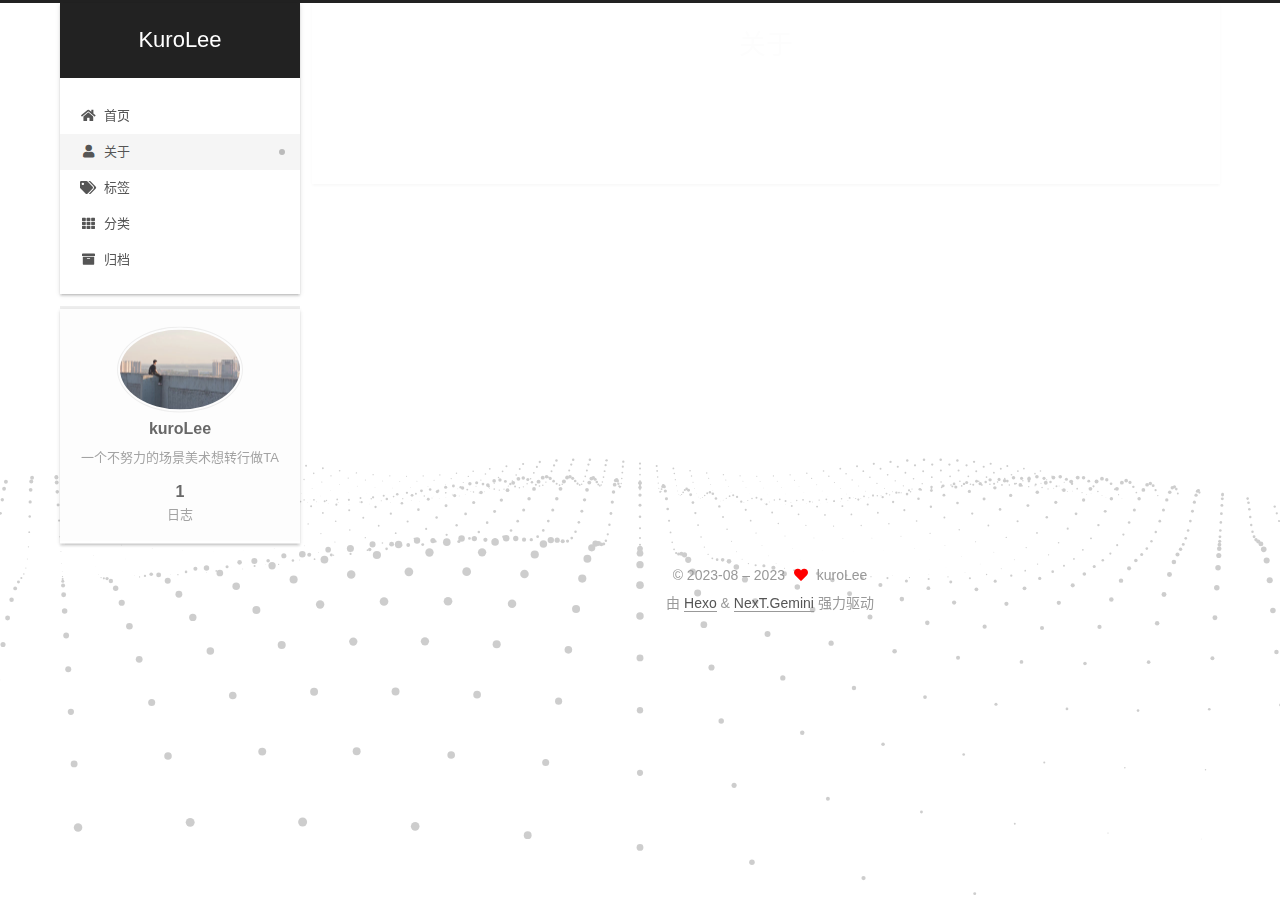
==== commit 8fc729fe: "Site updated: 2023-08-19 19:00:32" ====
--- a/about/index.html
+++ b/about/index.html
@@ -311,8 +311,6 @@
   </div>
 
   
-  
-  <script color='0,0,255' opacity='0.5' zIndex='-1' count='99' src="/lib/canvas-nest/canvas-nest.min.js"></script>
   <script src="/lib/anime.min.js"></script>
   <script src="/lib/velocity/velocity.min.js"></script>
   <script src="/lib/velocity/velocity.ui.min.js"></script>
@@ -329,6 +327,7 @@
 
 
   <script defer src="/lib/three/three.min.js"></script>
+    <script defer src="/lib/three/three-waves.min.js"></script>
 
 
   
--- a/css/main.css
+++ b/css/main.css
@@ -0,0 +1,2573 @@
+:root {
+  --body-bg-color: #eee;
+  --content-bg-color: #fff;
+  --card-bg-color: #f5f5f5;
+  --text-color: #555;
+  --blockquote-color: #666;
+  --link-color: #555;
+  --link-hover-color: #222;
+  --brand-color: #fff;
+  --brand-hover-color: #fff;
+  --table-row-odd-bg-color: #f9f9f9;
+  --table-row-hover-bg-color: #f5f5f5;
+  --menu-item-bg-color: #f5f5f5;
+  --btn-default-bg: #fff;
+  --btn-default-color: #555;
+  --btn-default-border-color: #555;
+  --btn-default-hover-bg: #222;
+  --btn-default-hover-color: #fff;
+  --btn-default-hover-border-color: #222;
+}
+html {
+  line-height: 1.15; /* 1 */
+  -webkit-text-size-adjust: 100%; /* 2 */
+}
+body {
+  margin: 0;
+}
+main {
+  display: block;
+}
+h1 {
+  font-size: 2em;
+  margin: 0.67em 0;
+}
+hr {
+  box-sizing: content-box; /* 1 */
+  height: 0; /* 1 */
+  overflow: visible; /* 2 */
+}
+pre {
+  font-family: monospace, monospace; /* 1 */
+  font-size: 1em; /* 2 */
+}
+a {
+  background: transparent;
+}
+abbr[title] {
+  border-bottom: none; /* 1 */
+  text-decoration: underline; /* 2 */
+  text-decoration: underline dotted; /* 2 */
+}
+b,
+strong {
+  font-weight: bolder;
+}
+code,
+kbd,
+samp {
+  font-family: monospace, monospace; /* 1 */
+  font-size: 1em; /* 2 */
+}
+small {
+  font-size: 80%;
+}
+sub,
+sup {
+  font-size: 75%;
+  line-height: 0;
+  position: relative;
+  vertical-align: baseline;
+}
+sub {
+  bottom: -0.25em;
+}
+sup {
+  top: -0.5em;
+}
+img {
+  border-style: none;
+}
+button,
+input,
+optgroup,
+select,
+textarea {
+  font-family: inherit; /* 1 */
+  font-size: 100%; /* 1 */
+  line-height: 1.15; /* 1 */
+  margin: 0; /* 2 */
+}
+button,
+input {
+/* 1 */
+  overflow: visible;
+}
+button,
+select {
+/* 1 */
+  text-transform: none;
+}
+button,
+[type='button'],
+[type='reset'],
+[type='submit'] {
+  -webkit-appearance: button;
+}
+button::-moz-focus-inner,
+[type='button']::-moz-focus-inner,
+[type='reset']::-moz-focus-inner,
+[type='submit']::-moz-focus-inner {
+  border-style: none;
+  padding: 0;
+}
+button:-moz-focusring,
+[type='button']:-moz-focusring,
+[type='reset']:-moz-focusring,
+[type='submit']:-moz-focusring {
+  outline: 1px dotted ButtonText;
+}
+fieldset {
+  padding: 0.35em 0.75em 0.625em;
+}
+legend {
+  box-sizing: border-box; /* 1 */
+  color: inherit; /* 2 */
+  display: table; /* 1 */
+  max-width: 100%; /* 1 */
+  padding: 0; /* 3 */
+  white-space: normal; /* 1 */
+}
+progress {
+  vertical-align: baseline;
+}
+textarea {
+  overflow: auto;
+}
+[type='checkbox'],
+[type='radio'] {
+  box-sizing: border-box; /* 1 */
+  padding: 0; /* 2 */
+}
+[type='number']::-webkit-inner-spin-button,
+[type='number']::-webkit-outer-spin-button {
+  height: auto;
+}
+[type='search'] {
+  outline-offset: -2px; /* 2 */
+  -webkit-appearance: textfield; /* 1 */
+}
+[type='search']::-webkit-search-decoration {
+  -webkit-appearance: none;
+}
+::-webkit-file-upload-button {
+  font: inherit; /* 2 */
+  -webkit-appearance: button; /* 1 */
+}
+details {
+  display: block;
+}
+summary {
+  display: list-item;
+}
+template {
+  display: none;
+}
+[hidden] {
+  display: none;
+}
+::selection {
+  background: #262a30;
+  color: #eee;
+}
+html,
+body {
+  height: 100%;
+}
+body {
+  background: var(--body-bg-color);
+  color: var(--text-color);
+  font-family: 'Lato', "PingFang SC", "Microsoft YaHei", sans-serif;
+  font-size: 1em;
+  line-height: 2;
+}
+@media (max-width: 991px) {
+  body {
+    padding-left: 0 !important;
+    padding-right: 0 !important;
+  }
+}
+h1,
+h2,
+h3,
+h4,
+h5,
+h6 {
+  font-family: 'Lato', "PingFang SC", "Microsoft YaHei", sans-serif;
+  font-weight: bold;
+  line-height: 1.5;
+  margin: 20px 0 15px;
+}
+h1 {
+  font-size: 1.5em;
+}
+h2 {
+  font-size: 1.375em;
+}
+h3 {
+  font-size: 1.25em;
+}
+h4 {
+  font-size: 1.125em;
+}
+h5 {
+  font-size: 1em;
+}
+h6 {
+  font-size: 0.875em;
+}
+p {
+  margin: 0 0 20px 0;
+}
+a,
+span.exturl {
+  border-bottom: 1px solid #999;
+  color: var(--link-color);
+  outline: 0;
+  text-decoration: none;
+  overflow-wrap: break-word;
+  word-wrap: break-word;
+  cursor: pointer;
+}
+a:hover,
+span.exturl:hover {
+  border-bottom-color: var(--link-hover-color);
+  color: var(--link-hover-color);
+}
+iframe,
+img,
+video {
+  display: block;
+  margin-left: auto;
+  margin-right: auto;
+  max-width: 100%;
+}
+hr {
+  background-image: repeating-linear-gradient(-45deg, #ddd, #ddd 4px, transparent 4px, transparent 8px);
+  border: 0;
+  height: 3px;
+  margin: 40px 0;
+}
+blockquote {
+  border-left: 4px solid #ddd;
+  color: var(--blockquote-color);
+  margin: 0;
+  padding: 0 15px;
+}
+blockquote cite::before {
+  content: '-';
+  padding: 0 5px;
+}
+dt {
+  font-weight: bold;
+}
+dd {
+  margin: 0;
+  padding: 0;
+}
+kbd {
+  background-color: #f5f5f5;
+  background-image: linear-gradient(#eee, #fff, #eee);
+  border: 1px solid #ccc;
+  border-radius: 0.2em;
+  box-shadow: 0.1em 0.1em 0.2em rgba(0,0,0,0.1);
+  color: #555;
+  font-family: inherit;
+  padding: 0.1em 0.3em;
+  white-space: nowrap;
+}
+.table-container {
+  overflow: auto;
+}
+table {
+  border-collapse: collapse;
+  border-spacing: 0;
+  font-size: 0.875em;
+  margin: 0 0 20px 0;
+  width: 100%;
+}
+tbody tr:nth-of-type(odd) {
+  background: var(--table-row-odd-bg-color);
+}
+tbody tr:hover {
+  background: var(--table-row-hover-bg-color);
+}
+caption,
+th,
+td {
+  font-weight: normal;
+  padding: 8px;
+  vertical-align: middle;
+}
+th,
+td {
+  border: 1px solid #ddd;
+  border-bottom: 3px solid #ddd;
+}
+th {
+  font-weight: 700;
+  padding-bottom: 10px;
+}
+td {
+  border-bottom-width: 1px;
+}
+.btn {
+  background: var(--btn-default-bg);
+  border: 2px solid var(--btn-default-border-color);
+  border-radius: 2px;
+  color: var(--btn-default-color);
+  display: inline-block;
+  font-size: 0.875em;
+  line-height: 2;
+  padding: 0 20px;
+  text-decoration: none;
+  transition-property: background-color;
+  transition-delay: 0s;
+  transition-duration: 0.2s;
+  transition-timing-function: ease-in-out;
+}
+.btn:hover {
+  background: var(--btn-default-hover-bg);
+  border-color: var(--btn-default-hover-border-color);
+  color: var(--btn-default-hover-color);
+}
+.btn + .btn {
+  margin: 0 0 8px 8px;
+}
+.btn .fa-fw {
+  text-align: left;
+  width: 1.285714285714286em;
+}
+.toggle {
+  line-height: 0;
+}
+.toggle .toggle-line {
+  background: #fff;
+  display: inline-block;
+  height: 2px;
+  left: 0;
+  position: relative;
+  top: 0;
+  transition: all 0.4s;
+  vertical-align: top;
+  width: 100%;
+}
+.toggle .toggle-line:not(:first-child) {
+  margin-top: 3px;
+}
+.toggle.toggle-arrow .toggle-line-first {
+  left: 50%;
+  top: 2px;
+  transform: rotate(45deg);
+  width: 50%;
+}
+.toggle.toggle-arrow .toggle-line-middle {
+  left: 2px;
+  width: 90%;
+}
+.toggle.toggle-arrow .toggle-line-last {
+  left: 50%;
+  top: -2px;
+  transform: rotate(-45deg);
+  width: 50%;
+}
+.toggle.toggle-close .toggle-line-first {
+  transform: rotate(-45deg);
+  top: 5px;
+}
+.toggle.toggle-close .toggle-line-middle {
+  opacity: 0;
+}
+.toggle.toggle-close .toggle-line-last {
+  transform: rotate(45deg);
+  top: -5px;
+}
+.highlight,
+pre {
+  background: #f7f7f7;
+  color: #4d4d4c;
+  line-height: 1.6;
+  margin: 0 auto 20px;
+}
+pre,
+code {
+  font-family: consolas, Menlo, monospace, "PingFang SC", "Microsoft YaHei";
+}
+code {
+  background: #eee;
+  border-radius: 3px;
+  color: #555;
+  padding: 2px 4px;
+  overflow-wrap: break-word;
+  word-wrap: break-word;
+}
+.highlight *::selection {
+  background: #d6d6d6;
+}
+.highlight pre {
+  border: 0;
+  margin: 0;
+  padding: 10px 0;
+}
+.highlight table {
+  border: 0;
+  margin: 0;
+  width: auto;
+}
+.highlight td {
+  border: 0;
+  padding: 0;
+}
+.highlight figcaption {
+  background: #eff2f3;
+  color: #4d4d4c;
+  display: flex;
+  font-size: 0.875em;
+  justify-content: space-between;
+  line-height: 1.2;
+  padding: 0.5em;
+}
+.highlight figcaption a {
+  color: #4d4d4c;
+}
+.highlight figcaption a:hover {
+  border-bottom-color: #4d4d4c;
+}
+.highlight .gutter {
+  -moz-user-select: none;
+  -ms-user-select: none;
+  -webkit-user-select: none;
+  user-select: none;
+}
+.highlight .gutter pre {
+  background: #eff2f3;
+  color: #869194;
+  padding-left: 10px;
+  padding-right: 10px;
+  text-align: right;
+}
+.highlight .code pre {
+  background: #f7f7f7;
+  padding-left: 10px;
+  width: 100%;
+}
+.gist table {
+  width: auto;
+}
+.gist table td {
+  border: 0;
+}
+pre {
+  overflow: auto;
+  padding: 10px;
+}
+pre code {
+  background: none;
+  color: #4d4d4c;
+  font-size: 0.875em;
+  padding: 0;
+  text-shadow: none;
+}
+pre .deletion {
+  background: #fdd;
+}
+pre .addition {
+  background: #dfd;
+}
+pre .meta {
+  color: #eab700;
+  -moz-user-select: none;
+  -ms-user-select: none;
+  -webkit-user-select: none;
+  user-select: none;
+}
+pre .comment {
+  color: #8e908c;
+}
+pre .variable,
+pre .attribute,
+pre .tag,
+pre .name,
+pre .regexp,
+pre .ruby .constant,
+pre .xml .tag .title,
+pre .xml .pi,
+pre .xml .doctype,
+pre .html .doctype,
+pre .css .id,
+pre .css .class,
+pre .css .pseudo {
+  color: #c82829;
+}
+pre .number,
+pre .preprocessor,
+pre .built_in,
+pre .builtin-name,
+pre .literal,
+pre .params,
+pre .constant,
+pre .command {
+  color: #f5871f;
+}
+pre .ruby .class .title,
+pre .css .rules .attribute,
+pre .string,
+pre .symbol,
+pre .value,
+pre .inheritance,
+pre .header,
+pre .ruby .symbol,
+pre .xml .cdata,
+pre .special,
+pre .formula {
+  color: #718c00;
+}
+pre .title,
+pre .css .hexcolor {
+  color: #3e999f;
+}
+pre .function,
+pre .python .decorator,
+pre .python .title,
+pre .ruby .function .title,
+pre .ruby .title .keyword,
+pre .perl .sub,
+pre .javascript .title,
+pre .coffeescript .title {
+  color: #4271ae;
+}
+pre .keyword,
+pre .javascript .function {
+  color: #8959a8;
+}
+.blockquote-center {
+  border-left: none;
+  margin: 40px 0;
+  padding: 0;
+  position: relative;
+  text-align: center;
+}
+.blockquote-center .fa {
+  display: block;
+  opacity: 0.6;
+  position: absolute;
+  width: 100%;
+}
+.blockquote-center .fa-quote-left {
+  border-top: 1px solid #ccc;
+  text-align: left;
+  top: -20px;
+}
+.blockquote-center .fa-quote-right {
+  border-bottom: 1px solid #ccc;
+  text-align: right;
+  bottom: -20px;
+}
+.blockquote-center p,
+.blockquote-center div {
+  text-align: center;
+}
+.post-body .group-picture img {
+  margin: 0 auto;
+  padding: 0 3px;
+}
+.group-picture-row {
+  margin-bottom: 6px;
+  overflow: hidden;
+}
+.group-picture-column {
+  float: left;
+  margin-bottom: 10px;
+}
+.post-body .label {
+  color: #555;
+  display: inline;
+  padding: 0 2px;
+}
+.post-body .label.default {
+  background: #f0f0f0;
+}
+.post-body .label.primary {
+  background: #efe6f7;
+}
+.post-body .label.info {
+  background: #e5f2f8;
+}
+.post-body .label.success {
+  background: #e7f4e9;
+}
+.post-body .label.warning {
+  background: #fcf6e1;
+}
+.post-body .label.danger {
+  background: #fae8eb;
+}
+.post-body .tabs {
+  margin-bottom: 20px;
+}
+.post-body .tabs,
+.tabs-comment {
+  display: block;
+  padding-top: 10px;
+  position: relative;
+}
+.post-body .tabs ul.nav-tabs,
+.tabs-comment ul.nav-tabs {
+  display: flex;
+  flex-wrap: wrap;
+  margin: 0;
+  margin-bottom: -1px;
+  padding: 0;
+}
+@media (max-width: 413px) {
+  .post-body .tabs ul.nav-tabs,
+  .tabs-comment ul.nav-tabs {
+    display: block;
+    margin-bottom: 5px;
+  }
+}
+.post-body .tabs ul.nav-tabs li.tab,
+.tabs-comment ul.nav-tabs li.tab {
+  border-bottom: 1px solid #ddd;
+  border-left: 1px solid transparent;
+  border-right: 1px solid transparent;
+  border-top: 3px solid transparent;
+  flex-grow: 1;
+  list-style-type: none;
+  border-radius: 0 0 0 0;
+}
+@media (max-width: 413px) {
+  .post-body .tabs ul.nav-tabs li.tab,
+  .tabs-comment ul.nav-tabs li.tab {
+    border-bottom: 1px solid transparent;
+    border-left: 3px solid transparent;
+    border-right: 1px solid transparent;
+    border-top: 1px solid transparent;
+  }
+}
+@media (max-width: 413px) {
+  .post-body .tabs ul.nav-tabs li.tab,
+  .tabs-comment ul.nav-tabs li.tab {
+    border-radius: 0;
+  }
+}
+.post-body .tabs ul.nav-tabs li.tab a,
+.tabs-comment ul.nav-tabs li.tab a {
+  border-bottom: initial;
+  display: block;
+  line-height: 1.8;
+  outline: 0;
+  padding: 0.25em 0.75em;
+  text-align: center;
+  transition-delay: 0s;
+  transition-duration: 0.2s;
+  transition-timing-function: ease-out;
+}
+.post-body .tabs ul.nav-tabs li.tab a i,
+.tabs-comment ul.nav-tabs li.tab a i {
+  width: 1.285714285714286em;
+}
+.post-body .tabs ul.nav-tabs li.tab.active,
+.tabs-comment ul.nav-tabs li.tab.active {
+  border-bottom: 1px solid transparent;
+  border-left: 1px solid #ddd;
+  border-right: 1px solid #ddd;
+  border-top: 3px solid #fc6423;
+}
+@media (max-width: 413px) {
+  .post-body .tabs ul.nav-tabs li.tab.active,
+  .tabs-comment ul.nav-tabs li.tab.active {
+    border-bottom: 1px solid #ddd;
+    border-left: 3px solid #fc6423;
+    border-right: 1px solid #ddd;
+    border-top: 1px solid #ddd;
+  }
+}
+.post-body .tabs ul.nav-tabs li.tab.active a,
+.tabs-comment ul.nav-tabs li.tab.active a {
+  color: var(--link-color);
+  cursor: default;
+}
+.post-body .tabs .tab-content .tab-pane,
+.tabs-comment .tab-content .tab-pane {
+  border: 1px solid #ddd;
+  border-top: 0;
+  padding: 20px 20px 0 20px;
+  border-radius: 0;
+}
+.post-body .tabs .tab-content .tab-pane:not(.active),
+.tabs-comment .tab-content .tab-pane:not(.active) {
+  display: none;
+}
+.post-body .tabs .tab-content .tab-pane.active,
+.tabs-comment .tab-content .tab-pane.active {
+  display: block;
+}
+.post-body .tabs .tab-content .tab-pane.active:nth-of-type(1),
+.tabs-comment .tab-content .tab-pane.active:nth-of-type(1) {
+  border-radius: 0 0 0 0;
+}
+@media (max-width: 413px) {
+  .post-body .tabs .tab-content .tab-pane.active:nth-of-type(1),
+  .tabs-comment .tab-content .tab-pane.active:nth-of-type(1) {
+    border-radius: 0;
+  }
+}
+.post-body .note {
+  border-radius: 3px;
+  margin-bottom: 20px;
+  padding: 1em;
+  position: relative;
+  border: 1px solid #eee;
+  border-left-width: 5px;
+}
+.post-body .note h2,
+.post-body .note h3,
+.post-body .note h4,
+.post-body .note h5,
+.post-body .note h6 {
+  margin-top: 0;
+  border-bottom: initial;
+  margin-bottom: 0;
+  padding-top: 0;
+}
+.post-body .note p:first-child,
+.post-body .note ul:first-child,
+.post-body .note ol:first-child,
+.post-body .note table:first-child,
+.post-body .note pre:first-child,
+.post-body .note blockquote:first-child,
+.post-body .note img:first-child {
+  margin-top: 0;
+}
+.post-body .note p:last-child,
+.post-body .note ul:last-child,
+.post-body .note ol:last-child,
+.post-body .note table:last-child,
+.post-body .note pre:last-child,
+.post-body .note blockquote:last-child,
+.post-body .note img:last-child {
+  margin-bottom: 0;
+}
+.post-body .note.default {
+  border-left-color: #777;
+}
+.post-body .note.default h2,
+.post-body .note.default h3,
+.post-body .note.default h4,
+.post-body .note.default h5,
+.post-body .note.default h6 {
+  color: #777;
+}
+.post-body .note.primary {
+  border-left-color: #6f42c1;
+}
+.post-body .note.primary h2,
+.post-body .note.primary h3,
+.post-body .note.primary h4,
+.post-body .note.primary h5,
+.post-body .note.primary h6 {
+  color: #6f42c1;
+}
+.post-body .note.info {
+  border-left-color: #428bca;
+}
+.post-body .note.info h2,
+.post-body .note.info h3,
+.post-body .note.info h4,
+.post-body .note.info h5,
+.post-body .note.info h6 {
+  color: #428bca;
+}
+.post-body .note.success {
+  border-left-color: #5cb85c;
+}
+.post-body .note.success h2,
+.post-body .note.success h3,
+.post-body .note.success h4,
+.post-body .note.success h5,
+.post-body .note.success h6 {
+  color: #5cb85c;
+}
+.post-body .note.warning {
+  border-left-color: #f0ad4e;
+}
+.post-body .note.warning h2,
+.post-body .note.warning h3,
+.post-body .note.warning h4,
+.post-body .note.warning h5,
+.post-body .note.warning h6 {
+  color: #f0ad4e;
+}
+.post-body .note.danger {
+  border-left-color: #d9534f;
+}
+.post-body .note.danger h2,
+.post-body .note.danger h3,
+.post-body .note.danger h4,
+.post-body .note.danger h5,
+.post-body .note.danger h6 {
+  color: #d9534f;
+}
+.pagination .prev,
+.pagination .next,
+.pagination .page-number,
+.pagination .space {
+  display: inline-block;
+  margin: 0 10px;
+  padding: 0 11px;
+  position: relative;
+  top: -1px;
+}
+@media (max-width: 767px) {
+  .pagination .prev,
+  .pagination .next,
+  .pagination .page-number,
+  .pagination .space {
+    margin: 0 5px;
+  }
+}
+.pagination {
+  border-top: 1px solid #eee;
+  margin: 120px 0 0;
+  text-align: center;
+}
+.pagination .prev,
+.pagination .next,
+.pagination .page-number {
+  border-bottom: 0;
+  border-top: 1px solid #eee;
+  transition-property: border-color;
+  transition-delay: 0s;
+  transition-duration: 0.2s;
+  transition-timing-function: ease-in-out;
+}
+.pagination .prev:hover,
+.pagination .next:hover,
+.pagination .page-number:hover {
+  border-top-color: #222;
+}
+.pagination .space {
+  margin: 0;
+  padding: 0;
+}
+.pagination .prev {
+  margin-left: 0;
+}
+.pagination .next {
+  margin-right: 0;
+}
+.pagination .page-number.current {
+  background: #ccc;
+  border-top-color: #ccc;
+  color: #fff;
+}
+@media (max-width: 767px) {
+  .pagination {
+    border-top: none;
+  }
+  .pagination .prev,
+  .pagination .next,
+  .pagination .page-number {
+    border-bottom: 1px solid #eee;
+    border-top: 0;
+    margin-bottom: 10px;
+    padding: 0 10px;
+  }
+  .pagination .prev:hover,
+  .pagination .next:hover,
+  .pagination .page-number:hover {
+    border-bottom-color: #222;
+  }
+}
+.comments {
+  margin-top: 60px;
+  overflow: hidden;
+}
+.comment-button-group {
+  display: flex;
+  flex-wrap: wrap-reverse;
+  justify-content: center;
+  margin: 1em 0;
+}
+.comment-button-group .comment-button {
+  margin: 0.1em 0.2em;
+}
+.comment-button-group .comment-button.active {
+  background: var(--btn-default-hover-bg);
+  border-color: var(--btn-default-hover-border-color);
+  color: var(--btn-default-hover-color);
+}
+.comment-position {
+  display: none;
+}
+.comment-position.active {
+  display: block;
+}
+.tabs-comment {
+  background: var(--content-bg-color);
+  margin-top: 4em;
+  padding-top: 0;
+}
+.tabs-comment .comments {
+  border: 0;
+  box-shadow: none;
+  margin-top: 0;
+  padding-top: 0;
+}
+.container {
+  min-height: 100%;
+  position: relative;
+}
+.main-inner {
+  margin: 0 auto;
+  width: calc(100% - 20px);
+}
+@media (min-width: 1200px) {
+  .main-inner {
+    width: 1160px;
+  }
+}
+@media (min-width: 1600px) {
+  .main-inner {
+    width: 73%;
+  }
+}
+@media (max-width: 767px) {
+  .content-wrap {
+    padding: 0 20px;
+  }
+}
+.header {
+  background: transparent;
+}
+.header-inner {
+  margin: 0 auto;
+  width: calc(100% - 20px);
+}
+@media (min-width: 1200px) {
+  .header-inner {
+    width: 1160px;
+  }
+}
+@media (min-width: 1600px) {
+  .header-inner {
+    width: 73%;
+  }
+}
+.site-brand-container {
+  display: flex;
+  flex-shrink: 0;
+  padding: 0 10px;
+}
+.headband {
+  background: #222;
+  height: 3px;
+}
+.site-meta {
+  flex-grow: 1;
+  text-align: center;
+}
+@media (max-width: 767px) {
+  .site-meta {
+    text-align: center;
+  }
+}
+.brand {
+  border-bottom: none;
+  color: var(--brand-color);
+  display: inline-block;
+  line-height: 1.375em;
+  padding: 0 40px;
+  position: relative;
+}
+.brand:hover {
+  color: var(--brand-hover-color);
+}
+.site-title {
+  font-family: 'Lato', "PingFang SC", "Microsoft YaHei", sans-serif;
+  font-size: 1.375em;
+  font-weight: normal;
+  margin: 0;
+}
+.site-subtitle {
+  color: #ddd;
+  font-size: 0.8125em;
+  margin: 10px 0;
+}
+.use-motion .brand {
+  opacity: 0;
+}
+.use-motion .site-title,
+.use-motion .site-subtitle,
+.use-motion .custom-logo-image {
+  opacity: 0;
+  position: relative;
+  top: -10px;
+}
+.site-nav-toggle,
+.site-nav-right {
+  display: none;
+}
+@media (max-width: 767px) {
+  .site-nav-toggle,
+  .site-nav-right {
+    display: flex;
+    flex-direction: column;
+    justify-content: center;
+  }
+}
+.site-nav-toggle .toggle,
+.site-nav-right .toggle {
+  color: var(--text-color);
+  padding: 10px;
+  width: 22px;
+}
+.site-nav-toggle .toggle .toggle-line,
+.site-nav-right .toggle .toggle-line {
+  background: var(--text-color);
+  border-radius: 1px;
+}
+.site-nav {
+  display: block;
+}
+@media (max-width: 767px) {
+  .site-nav {
+    clear: both;
+    display: none;
+  }
+}
+.site-nav.site-nav-on {
+  display: block;
+}
+.menu {
+  margin-top: 20px;
+  padding-left: 0;
+  text-align: center;
+}
+.menu-item {
+  display: inline-block;
+  list-style: none;
+  margin: 0 10px;
+}
+@media (max-width: 767px) {
+  .menu-item {
+    display: block;
+    margin-top: 10px;
+  }
+  .menu-item.menu-item-search {
+    display: none;
+  }
+}
+.menu-item a,
+.menu-item span.exturl {
+  border-bottom: 0;
+  display: block;
+  font-size: 0.8125em;
+  transition-property: border-color;
+  transition-delay: 0s;
+  transition-duration: 0.2s;
+  transition-timing-function: ease-in-out;
+}
+@media (hover: none) {
+  .menu-item a:hover,
+  .menu-item span.exturl:hover {
+    border-bottom-color: transparent !important;
+  }
+}
+.menu-item .fa,
+.menu-item .fab,
+.menu-item .far,
+.menu-item .fas {
+  margin-right: 8px;
+}
+.menu-item .badge {
+  display: inline-block;
+  font-weight: bold;
+  line-height: 1;
+  margin-left: 0.35em;
+  margin-top: 0.35em;
+  text-align: center;
+  white-space: nowrap;
+}
+@media (max-width: 767px) {
+  .menu-item .badge {
+    float: right;
+    margin-left: 0;
+  }
+}
+.menu-item-active a,
+.menu .menu-item a:hover,
+.menu .menu-item span.exturl:hover {
+  background: var(--menu-item-bg-color);
+}
+.use-motion .menu-item {
+  opacity: 0;
+}
+.sidebar {
+  background: #222;
+  bottom: 0;
+  box-shadow: inset 0 2px 6px #000;
+  position: fixed;
+  top: 0;
+}
+@media (max-width: 991px) {
+  .sidebar {
+    display: none;
+  }
+}
+.sidebar-inner {
+  color: #999;
+  padding: 18px 10px;
+  text-align: center;
+}
+.cc-license {
+  margin-top: 10px;
+  text-align: center;
+}
+.cc-license .cc-opacity {
+  border-bottom: none;
+  opacity: 0.7;
+}
+.cc-license .cc-opacity:hover {
+  opacity: 0.9;
+}
+.cc-license img {
+  display: inline-block;
+}
+.site-author-image {
+  border: 1px solid #eee;
+  display: block;
+  margin: 0 auto;
+  max-width: 120px;
+  padding: 2px;
+  border-radius: 50%;
+}
+.site-author-name {
+  color: var(--text-color);
+  font-weight: 600;
+  margin: 0;
+  text-align: center;
+}
+.site-description {
+  color: #999;
+  font-size: 0.8125em;
+  margin-top: 0;
+  text-align: center;
+}
+.links-of-author {
+  margin-top: 15px;
+}
+.links-of-author a,
+.links-of-author span.exturl {
+  border-bottom-color: #555;
+  display: inline-block;
+  font-size: 0.8125em;
+  margin-bottom: 10px;
+  margin-right: 10px;
+  vertical-align: middle;
+}
+.links-of-author a::before,
+.links-of-author span.exturl::before {
+  background: #37b840;
+  border-radius: 50%;
+  content: ' ';
+  display: inline-block;
+  height: 4px;
+  margin-right: 3px;
+  vertical-align: middle;
+  width: 4px;
+}
+.sidebar-button {
+  margin-top: 15px;
+}
+.sidebar-button a {
+  border: 1px solid #fc6423;
+  border-radius: 4px;
+  color: #fc6423;
+  display: inline-block;
+  padding: 0 15px;
+}
+.sidebar-button a .fa,
+.sidebar-button a .fab,
+.sidebar-button a .far,
+.sidebar-button a .fas {
+  margin-right: 5px;
+}
+.sidebar-button a:hover {
+  background: #fc6423;
+  border: 1px solid #fc6423;
+  color: #fff;
+}
+.sidebar-button a:hover .fa,
+.sidebar-button a:hover .fab,
+.sidebar-button a:hover .far,
+.sidebar-button a:hover .fas {
+  color: #fff;
+}
+.links-of-blogroll {
+  font-size: 0.8125em;
+  margin-top: 10px;
+}
+.links-of-blogroll-title {
+  font-size: 0.875em;
+  font-weight: 600;
+  margin-top: 0;
+}
+.links-of-blogroll-list {
+  list-style: none;
+  margin: 0;
+  padding: 0;
+}
+#sidebar-dimmer {
+  display: none;
+}
+@media (max-width: 767px) {
+  #sidebar-dimmer {
+    background: #000;
+    display: block;
+    height: 100%;
+    left: 100%;
+    opacity: 0;
+    position: fixed;
+    top: 0;
+    width: 100%;
+    z-index: 1100;
+  }
+  .sidebar-active + #sidebar-dimmer {
+    opacity: 0.7;
+    transform: translateX(-100%);
+    transition: opacity 0.5s;
+  }
+}
+.sidebar-nav {
+  margin: 0;
+  padding-bottom: 20px;
+  padding-left: 0;
+}
+.sidebar-nav li {
+  border-bottom: 1px solid transparent;
+  color: var(--text-color);
+  cursor: pointer;
+  display: inline-block;
+  font-size: 0.875em;
+}
+.sidebar-nav li.sidebar-nav-overview {
+  margin-left: 10px;
+}
+.sidebar-nav li:hover {
+  color: #fc6423;
+}
+.sidebar-nav .sidebar-nav-active {
+  border-bottom-color: #fc6423;
+  color: #fc6423;
+}
+.sidebar-nav .sidebar-nav-active:hover {
+  color: #fc6423;
+}
+.sidebar-panel {
+  display: none;
+  overflow-x: hidden;
+  overflow-y: auto;
+}
+.sidebar-panel-active {
+  display: block;
+}
+.sidebar-toggle {
+  background: #222;
+  bottom: 45px;
+  cursor: pointer;
+  height: 14px;
+  left: 30px;
+  padding: 5px;
+  position: fixed;
+  width: 14px;
+  z-index: 1300;
+}
+@media (max-width: 991px) {
+  .sidebar-toggle {
+    left: 20px;
+    opacity: 0.8;
+    display: none;
+  }
+}
+.sidebar-toggle:hover .toggle-line {
+  background: #fc6423;
+}
+.post-toc {
+  font-size: 0.875em;
+}
+.post-toc ol {
+  list-style: none;
+  margin: 0;
+  padding: 0 2px 5px 10px;
+  text-align: left;
+}
+.post-toc ol > ol {
+  padding-left: 0;
+}
+.post-toc ol a {
+  transition-property: all;
+  transition-delay: 0s;
+  transition-duration: 0.2s;
+  transition-timing-function: ease-in-out;
+}
+.post-toc .nav-item {
+  line-height: 1.8;
+  overflow: hidden;
+  text-overflow: ellipsis;
+  white-space: nowrap;
+}
+.post-toc .nav .nav-child {
+  display: none;
+}
+.post-toc .nav .active > .nav-child {
+  display: block;
+}
+.post-toc .nav .active-current > .nav-child {
+  display: block;
+}
+.post-toc .nav .active-current > .nav-child > .nav-item {
+  display: block;
+}
+.post-toc .nav .active > a {
+  border-bottom-color: #fc6423;
+  color: #fc6423;
+}
+.post-toc .nav .active-current > a {
+  color: #fc6423;
+}
+.post-toc .nav .active-current > a:hover {
+  color: #fc6423;
+}
+.site-state {
+  display: flex;
+  justify-content: center;
+  line-height: 1.4;
+  margin-top: 10px;
+  overflow: hidden;
+  text-align: center;
+  white-space: nowrap;
+}
+.site-state-item {
+  padding: 0 15px;
+}
+.site-state-item:not(:first-child) {
+  border-left: 1px solid #eee;
+}
+.site-state-item a {
+  border-bottom: none;
+}
+.site-state-item-count {
+  display: block;
+  font-size: 1em;
+  font-weight: 600;
+  text-align: center;
+}
+.site-state-item-name {
+  color: #999;
+  font-size: 0.8125em;
+}
+.footer {
+  color: #999;
+  font-size: 0.875em;
+  padding: 20px 0;
+}
+.footer.footer-fixed {
+  bottom: 0;
+  left: 0;
+  position: absolute;
+  right: 0;
+}
+.footer-inner {
+  box-sizing: border-box;
+  margin: 0 auto;
+  text-align: center;
+  width: calc(100% - 20px);
+}
+@media (min-width: 1200px) {
+  .footer-inner {
+    width: 1160px;
+  }
+}
+@media (min-width: 1600px) {
+  .footer-inner {
+    width: 73%;
+  }
+}
+.languages {
+  display: inline-block;
+  font-size: 1.125em;
+  position: relative;
+}
+.languages .lang-select-label span {
+  margin: 0 0.5em;
+}
+.languages .lang-select {
+  height: 100%;
+  left: 0;
+  opacity: 0;
+  position: absolute;
+  top: 0;
+  width: 100%;
+}
+.with-love {
+  color: #ff0000;
+  display: inline-block;
+  margin: 0 5px;
+}
+.powered-by,
+.theme-info {
+  display: inline-block;
+}
+@-moz-keyframes iconAnimate {
+  0%, 100% {
+    transform: scale(1);
+  }
+  10%, 30% {
+    transform: scale(0.9);
+  }
+  20%, 40%, 60%, 80% {
+    transform: scale(1.1);
+  }
+  50%, 70% {
+    transform: scale(1.1);
+  }
+}
+@-webkit-keyframes iconAnimate {
+  0%, 100% {
+    transform: scale(1);
+  }
+  10%, 30% {
+    transform: scale(0.9);
+  }
+  20%, 40%, 60%, 80% {
+    transform: scale(1.1);
+  }
+  50%, 70% {
+    transform: scale(1.1);
+  }
+}
+@-o-keyframes iconAnimate {
+  0%, 100% {
+    transform: scale(1);
+  }
+  10%, 30% {
+    transform: scale(0.9);
+  }
+  20%, 40%, 60%, 80% {
+    transform: scale(1.1);
+  }
+  50%, 70% {
+    transform: scale(1.1);
+  }
+}
+@keyframes iconAnimate {
+  0%, 100% {
+    transform: scale(1);
+  }
+  10%, 30% {
+    transform: scale(0.9);
+  }
+  20%, 40%, 60%, 80% {
+    transform: scale(1.1);
+  }
+  50%, 70% {
+    transform: scale(1.1);
+  }
+}
+.back-to-top {
+  font-size: 12px;
+  text-align: center;
+  transition-delay: 0s;
+  transition-duration: 0.2s;
+  transition-timing-function: ease-in-out;
+}
+.back-to-top {
+  background: #222;
+  bottom: -100px;
+  box-sizing: border-box;
+  color: #fff;
+  cursor: pointer;
+  left: 30px;
+  opacity: 0.6;
+  padding: 0 6px;
+  position: fixed;
+  transition-property: bottom;
+  z-index: 1300;
+  width: 24px;
+}
+.back-to-top span {
+  display: none;
+}
+.back-to-top:hover {
+  color: #fc6423;
+}
+.back-to-top.back-to-top-on {
+  bottom: 30px;
+}
+@media (max-width: 991px) {
+  .back-to-top {
+    left: 20px;
+    opacity: 0.8;
+  }
+}
+.post-body {
+  font-family: 'Lato', "PingFang SC", "Microsoft YaHei", sans-serif;
+  overflow-wrap: break-word;
+  word-wrap: break-word;
+}
+@media (min-width: 1200px) {
+  .post-body {
+    font-size: 1.125em;
+  }
+}
+.post-body .exturl .fa {
+  font-size: 0.875em;
+  margin-left: 4px;
+}
+.post-body .image-caption,
+.post-body .figure .caption {
+  color: #999;
+  font-size: 0.875em;
+  font-weight: bold;
+  line-height: 1;
+  margin: -20px auto 15px;
+  text-align: center;
+}
+.post-sticky-flag {
+  display: inline-block;
+  transform: rotate(30deg);
+}
+.post-button {
+  margin-top: 40px;
+  text-align: center;
+}
+.use-motion .post-block,
+.use-motion .pagination,
+.use-motion .comments {
+  opacity: 0;
+}
+.use-motion .post-header {
+  opacity: 0;
+}
+.use-motion .post-body {
+  opacity: 0;
+}
+.use-motion .collection-header {
+  opacity: 0;
+}
+.posts-collapse {
+  margin-left: 35px;
+  position: relative;
+}
+@media (max-width: 767px) {
+  .posts-collapse {
+    margin-left: 0px;
+    margin-right: 0px;
+  }
+}
+.posts-collapse .collection-title {
+  font-size: 1.125em;
+  position: relative;
+}
+.posts-collapse .collection-title::before {
+  background: #999;
+  border: 1px solid #fff;
+  border-radius: 50%;
+  content: ' ';
+  height: 10px;
+  left: 0;
+  margin-left: -6px;
+  margin-top: -4px;
+  position: absolute;
+  top: 50%;
+  width: 10px;
+}
+.posts-collapse .collection-year {
+  font-size: 1.5em;
+  font-weight: bold;
+  margin: 60px 0;
+  position: relative;
+}
+.posts-collapse .collection-year::before {
+  background: #bbb;
+  border-radius: 50%;
+  content: ' ';
+  height: 8px;
+  left: 0;
+  margin-left: -4px;
+  margin-top: -4px;
+  position: absolute;
+  top: 50%;
+  width: 8px;
+}
+.posts-collapse .collection-header {
+  display: block;
+  margin: 0 0 0 20px;
+}
+.posts-collapse .collection-header small {
+  color: #bbb;
+  margin-left: 5px;
+}
+.posts-collapse .post-header {
+  border-bottom: 1px dashed #ccc;
+  margin: 30px 0;
+  padding-left: 15px;
+  position: relative;
+  transition-property: border;
+  transition-delay: 0s;
+  transition-duration: 0.2s;
+  transition-timing-function: ease-in-out;
+}
+.posts-collapse .post-header::before {
+  background: #bbb;
+  border: 1px solid #fff;
+  border-radius: 50%;
+  content: ' ';
+  height: 6px;
+  left: 0;
+  margin-left: -4px;
+  position: absolute;
+  top: 0.75em;
+  transition-property: background;
+  width: 6px;
+  transition-delay: 0s;
+  transition-duration: 0.2s;
+  transition-timing-function: ease-in-out;
+}
+.posts-collapse .post-header:hover {
+  border-bottom-color: #666;
+}
+.posts-collapse .post-header:hover::before {
+  background: #222;
+}
+.posts-collapse .post-meta {
+  display: inline;
+  font-size: 0.75em;
+  margin-right: 10px;
+}
+.posts-collapse .post-title {
+  display: inline;
+}
+.posts-collapse .post-title a,
+.posts-collapse .post-title span.exturl {
+  border-bottom: none;
+  color: var(--link-color);
+}
+.posts-collapse .post-title .fa-external-link-alt {
+  font-size: 0.875em;
+  margin-left: 5px;
+}
+.posts-collapse::before {
+  background: #f5f5f5;
+  content: ' ';
+  height: 100%;
+  left: 0;
+  margin-left: -2px;
+  position: absolute;
+  top: 1.25em;
+  width: 4px;
+}
+.post-eof {
+  background: #ccc;
+  height: 1px;
+  margin: 80px auto 60px;
+  text-align: center;
+  width: 8%;
+}
+.post-block:last-of-type .post-eof {
+  display: none;
+}
+.content {
+  padding-top: 40px;
+}
+@media (min-width: 992px) {
+  .post-body {
+    text-align: justify;
+  }
+}
+@media (max-width: 991px) {
+  .post-body {
+    text-align: justify;
+  }
+}
+.post-body h1,
+.post-body h2,
+.post-body h3,
+.post-body h4,
+.post-body h5,
+.post-body h6 {
+  padding-top: 10px;
+}
+.post-body h1 .header-anchor,
+.post-body h2 .header-anchor,
+.post-body h3 .header-anchor,
+.post-body h4 .header-anchor,
+.post-body h5 .header-anchor,
+.post-body h6 .header-anchor {
+  border-bottom-style: none;
+  color: #ccc;
+  float: right;
+  margin-left: 10px;
+  visibility: hidden;
+}
+.post-body h1 .header-anchor:hover,
+.post-body h2 .header-anchor:hover,
+.post-body h3 .header-anchor:hover,
+.post-body h4 .header-anchor:hover,
+.post-body h5 .header-anchor:hover,
+.post-body h6 .header-anchor:hover {
+  color: inherit;
+}
+.post-body h1:hover .header-anchor,
+.post-body h2:hover .header-anchor,
+.post-body h3:hover .header-anchor,
+.post-body h4:hover .header-anchor,
+.post-body h5:hover .header-anchor,
+.post-body h6:hover .header-anchor {
+  visibility: visible;
+}
+.post-body iframe,
+.post-body img,
+.post-body video {
+  margin-bottom: 20px;
+}
+.post-body .video-container {
+  height: 0;
+  margin-bottom: 20px;
+  overflow: hidden;
+  padding-top: 75%;
+  position: relative;
+  width: 100%;
+}
+.post-body .video-container iframe,
+.post-body .video-container object,
+.post-body .video-container embed {
+  height: 100%;
+  left: 0;
+  margin: 0;
+  position: absolute;
+  top: 0;
+  width: 100%;
+}
+.post-gallery {
+  align-items: center;
+  display: grid;
+  grid-gap: 10px;
+  grid-template-columns: 1fr 1fr 1fr;
+  margin-bottom: 20px;
+}
+@media (max-width: 767px) {
+  .post-gallery {
+    grid-template-columns: 1fr 1fr;
+  }
+}
+.post-gallery a {
+  border: 0;
+}
+.post-gallery img {
+  margin: 0;
+}
+.posts-expand .post-header {
+  font-size: 1.125em;
+}
+.posts-expand .post-title {
+  font-size: 1.5em;
+  font-weight: normal;
+  margin: initial;
+  text-align: center;
+  overflow-wrap: break-word;
+  word-wrap: break-word;
+}
+.posts-expand .post-title-link {
+  border-bottom: none;
+  color: var(--link-color);
+  display: inline-block;
+  position: relative;
+  vertical-align: top;
+}
+.posts-expand .post-title-link::before {
+  background: var(--link-color);
+  bottom: 0;
+  content: '';
+  height: 2px;
+  left: 0;
+  position: absolute;
+  transform: scaleX(0);
+  visibility: hidden;
+  width: 100%;
+  transition-delay: 0s;
+  transition-duration: 0.2s;
+  transition-timing-function: ease-in-out;
+}
+.posts-expand .post-title-link:hover::before {
+  transform: scaleX(1);
+  visibility: visible;
+}
+.posts-expand .post-title-link .fa-external-link-alt {
+  font-size: 0.875em;
+  margin-left: 5px;
+}
+.posts-expand .post-meta {
+  color: #999;
+  font-family: 'Lato', "PingFang SC", "Microsoft YaHei", sans-serif;
+  font-size: 0.75em;
+  margin: 3px 0 60px 0;
+  text-align: center;
+}
+.posts-expand .post-meta .post-description {
+  font-size: 0.875em;
+  margin-top: 2px;
+}
+.posts-expand .post-meta time {
+  border-bottom: 1px dashed #999;
+  cursor: pointer;
+}
+.post-meta .post-meta-item + .post-meta-item::before {
+  content: '|';
+  margin: 0 0.5em;
+}
+.post-meta-divider {
+  margin: 0 0.5em;
+}
+.post-meta-item-icon {
+  margin-right: 3px;
+}
+@media (max-width: 991px) {
+  .post-meta-item-icon {
+    display: inline-block;
+  }
+}
+@media (max-width: 991px) {
+  .post-meta-item-text {
+    display: none;
+  }
+}
+.post-nav {
+  border-top: 1px solid #eee;
+  display: flex;
+  justify-content: space-between;
+  margin-top: 15px;
+  padding: 10px 5px 0;
+}
+.post-nav-item {
+  flex: 1;
+}
+.post-nav-item a {
+  border-bottom: none;
+  display: block;
+  font-size: 0.875em;
+  line-height: 1.6;
+  position: relative;
+}
+.post-nav-item a:active {
+  top: 2px;
+}
+.post-nav-item .fa {
+  font-size: 0.75em;
+}
+.post-nav-item:first-child {
+  margin-right: 15px;
+}
+.post-nav-item:first-child .fa {
+  margin-right: 5px;
+}
+.post-nav-item:last-child {
+  margin-left: 15px;
+  text-align: right;
+}
+.post-nav-item:last-child .fa {
+  margin-left: 5px;
+}
+.rtl.post-body p,
+.rtl.post-body a,
+.rtl.post-body h1,
+.rtl.post-body h2,
+.rtl.post-body h3,
+.rtl.post-body h4,
+.rtl.post-body h5,
+.rtl.post-body h6,
+.rtl.post-body li,
+.rtl.post-body ul,
+.rtl.post-body ol {
+  direction: rtl;
+  font-family: UKIJ Ekran;
+}
+.rtl.post-title {
+  font-family: UKIJ Ekran;
+}
+.post-tags {
+  margin-top: 40px;
+  text-align: center;
+}
+.post-tags a {
+  display: inline-block;
+  font-size: 0.8125em;
+}
+.post-tags a:not(:last-child) {
+  margin-right: 10px;
+}
+.post-widgets {
+  border-top: 1px solid #eee;
+  margin-top: 15px;
+  text-align: center;
+}
+.wp_rating {
+  height: 20px;
+  line-height: 20px;
+  margin-top: 10px;
+  padding-top: 6px;
+  text-align: center;
+}
+.social-like {
+  display: flex;
+  font-size: 0.875em;
+  justify-content: center;
+  text-align: center;
+}
+.reward-container {
+  margin: 20px auto;
+  padding: 10px 0;
+  text-align: center;
+  width: 90%;
+}
+.reward-container button {
+  background: transparent;
+  border: 1px solid #fc6423;
+  border-radius: 0;
+  color: #fc6423;
+  cursor: pointer;
+  line-height: 2;
+  outline: 0;
+  padding: 0 15px;
+  vertical-align: text-top;
+}
+.reward-container button:hover {
+  background: #fc6423;
+  border: 1px solid transparent;
+  color: #fa9366;
+}
+#qr {
+  padding-top: 20px;
+}
+#qr a {
+  border: 0;
+}
+#qr img {
+  display: inline-block;
+  margin: 0.8em 2em 0 2em;
+  max-width: 100%;
+  width: 180px;
+}
+#qr p {
+  text-align: center;
+}
+.category-all-page .category-all-title {
+  text-align: center;
+}
+.category-all-page .category-all {
+  margin-top: 20px;
+}
+.category-all-page .category-list {
+  list-style: none;
+  margin: 0;
+  padding: 0;
+}
+.category-all-page .category-list-item {
+  margin: 5px 10px;
+}
+.category-all-page .category-list-count {
+  color: #bbb;
+}
+.category-all-page .category-list-count::before {
+  content: ' (';
+  display: inline;
+}
+.category-all-page .category-list-count::after {
+  content: ') ';
+  display: inline;
+}
+.category-all-page .category-list-child {
+  padding-left: 10px;
+}
+.event-list {
+  padding: 0;
+}
+.event-list hr {
+  background: #222;
+  margin: 20px 0 45px 0;
+}
+.event-list hr::after {
+  background: #222;
+  color: #fff;
+  content: 'NOW';
+  display: inline-block;
+  font-weight: bold;
+  padding: 0 5px;
+  text-align: right;
+}
+.event-list .event {
+  background: #222;
+  margin: 20px 0;
+  min-height: 40px;
+  padding: 15px 0 15px 10px;
+}
+.event-list .event .event-summary {
+  color: #fff;
+  margin: 0;
+  padding-bottom: 3px;
+}
+.event-list .event .event-summary::before {
+  animation: dot-flash 1s alternate infinite ease-in-out;
+  color: #fff;
+  content: '\f111';
+  display: inline-block;
+  font-size: 10px;
+  margin-right: 25px;
+  vertical-align: middle;
+  font-family: 'Font Awesome 5 Free';
+  font-weight: 900;
+}
+.event-list .event .event-relative-time {
+  color: #bbb;
+  display: inline-block;
+  font-size: 12px;
+  font-weight: normal;
+  padding-left: 12px;
+}
+.event-list .event .event-details {
+  color: #fff;
+  display: block;
+  line-height: 18px;
+  margin-left: 56px;
+  padding-bottom: 6px;
+  padding-top: 3px;
+  text-indent: -24px;
+}
+.event-list .event .event-details::before {
+  color: #fff;
+  display: inline-block;
+  margin-right: 9px;
+  text-align: center;
+  text-indent: 0;
+  width: 14px;
+  font-family: 'Font Awesome 5 Free';
+  font-weight: 900;
+}
+.event-list .event .event-details.event-location::before {
+  content: '\f041';
+}
+.event-list .event .event-details.event-duration::before {
+  content: '\f017';
+}
+.event-list .event-past {
+  background: #f5f5f5;
+}
+.event-list .event-past .event-summary,
+.event-list .event-past .event-details {
+  color: #bbb;
+  opacity: 0.9;
+}
+.event-list .event-past .event-summary::before,
+.event-list .event-past .event-details::before {
+  animation: none;
+  color: #bbb;
+}
+@-moz-keyframes dot-flash {
+  from {
+    opacity: 1;
+    transform: scale(1);
+  }
+  to {
+    opacity: 0;
+    transform: scale(0.8);
+  }
+}
+@-webkit-keyframes dot-flash {
+  from {
+    opacity: 1;
+    transform: scale(1);
+  }
+  to {
+    opacity: 0;
+    transform: scale(0.8);
+  }
+}
+@-o-keyframes dot-flash {
+  from {
+    opacity: 1;
+    transform: scale(1);
+  }
+  to {
+    opacity: 0;
+    transform: scale(0.8);
+  }
+}
+@keyframes dot-flash {
+  from {
+    opacity: 1;
+    transform: scale(1);
+  }
+  to {
+    opacity: 0;
+    transform: scale(0.8);
+  }
+}
+ul.breadcrumb {
+  font-size: 0.75em;
+  list-style: none;
+  margin: 1em 0;
+  padding: 0 2em;
+  text-align: center;
+}
+ul.breadcrumb li {
+  display: inline;
+}
+ul.breadcrumb li + li::before {
+  content: '/\00a0';
+  font-weight: normal;
+  padding: 0.5em;
+}
+ul.breadcrumb li + li:last-child {
+  font-weight: bold;
+}
+.tag-cloud {
+  text-align: center;
+}
+.tag-cloud a {
+  display: inline-block;
+  margin: 10px;
+}
+.tag-cloud a:hover {
+  color: var(--link-hover-color) !important;
+}
+.header {
+  margin: 0 auto;
+  position: relative;
+  width: calc(100% - 20px);
+}
+@media (min-width: 1200px) {
+  .header {
+    width: 1160px;
+  }
+}
+@media (min-width: 1600px) {
+  .header {
+    width: 73%;
+  }
+}
+@media (max-width: 991px) {
+  .header {
+    width: auto;
+  }
+}
+.header-inner {
+  background: var(--content-bg-color);
+  border-radius: initial;
+  box-shadow: 0 2px 2px 0 rgba(0,0,0,0.12), 0 3px 1px -2px rgba(0,0,0,0.06), 0 1px 5px 0 rgba(0,0,0,0.12);
+  overflow: hidden;
+  padding: 0;
+  position: absolute;
+  top: 0;
+  width: 240px;
+}
+@media (min-width: 1200px) {
+  .header-inner {
+    width: 240px;
+  }
+}
+@media (max-width: 991px) {
+  .header-inner {
+    border-radius: initial;
+    position: relative;
+    width: auto;
+  }
+}
+.main-inner {
+  align-items: flex-start;
+  display: flex;
+  justify-content: space-between;
+  flex-direction: row-reverse;
+}
+@media (max-width: 991px) {
+  .main-inner {
+    width: auto;
+  }
+}
+.content-wrap {
+  background: var(--content-bg-color);
+  border-radius: initial;
+  box-shadow: 0 2px 2px 0 rgba(0,0,0,0.12), 0 3px 1px -2px rgba(0,0,0,0.06), 0 1px 5px 0 rgba(0,0,0,0.12);
+  box-sizing: border-box;
+  padding: 40px;
+  width: calc(100% - 252px);
+}
+@media (max-width: 991px) {
+  .content-wrap {
+    border-radius: initial;
+    padding: 20px;
+    width: 100%;
+  }
+}
+.footer-inner {
+  padding-left: 260px;
+}
+.back-to-top {
+  left: auto;
+  right: 30px;
+}
+@media (max-width: 991px) {
+  .back-to-top {
+    right: 20px;
+  }
+}
+@media (max-width: 991px) {
+  .footer-inner {
+    padding-left: 0;
+    padding-right: 0;
+    width: auto;
+  }
+}
+.site-brand-container {
+  background: #222;
+}
+@media (max-width: 991px) {
+  .site-brand-container {
+    box-shadow: 0 0 16px rgba(0,0,0,0.5);
+  }
+}
+.site-meta {
+  padding: 20px 0;
+}
+.brand {
+  padding: 0;
+}
+.site-subtitle {
+  margin: 10px 10px 0;
+}
+.custom-logo-image {
+  margin-top: 20px;
+}
+@media (max-width: 991px) {
+  .custom-logo-image {
+    display: none;
+  }
+}
+@media (min-width: 768px) and (max-width: 991px) {
+  .site-nav-toggle,
+  .site-nav-right {
+    display: flex;
+    flex-direction: column;
+    justify-content: center;
+  }
+}
+.site-nav-toggle .toggle,
+.site-nav-right .toggle {
+  color: #fff;
+}
+.site-nav-toggle .toggle .toggle-line,
+.site-nav-right .toggle .toggle-line {
+  background: #fff;
+}
+@media (min-width: 768px) and (max-width: 991px) {
+  .site-nav {
+    display: none;
+  }
+}
+.menu .menu-item {
+  display: block;
+  margin: 0;
+}
+.menu .menu-item a,
+.menu .menu-item span.exturl {
+  padding: 5px 20px;
+  position: relative;
+  text-align: left;
+  transition-property: background-color;
+}
+@media (max-width: 991px) {
+  .menu .menu-item.menu-item-search {
+    display: none;
+  }
+}
+.menu .menu-item .badge {
+  background: #ccc;
+  border-radius: 10px;
+  color: #fff;
+  float: right;
+  padding: 2px 5px;
+  text-shadow: 1px 1px 0 rgba(0,0,0,0.1);
+  vertical-align: middle;
+}
+.main-menu .menu-item-active a::after {
+  background: #bbb;
+  border-radius: 50%;
+  content: ' ';
+  height: 6px;
+  margin-top: -3px;
+  position: absolute;
+  right: 15px;
+  top: 50%;
+  width: 6px;
+}
+.sub-menu {
+  background: var(--content-bg-color);
+  border-bottom: 1px solid #ddd;
+  margin: 0;
+  padding: 6px 0;
+}
+.sub-menu .menu-item {
+  display: inline-block;
+}
+.sub-menu .menu-item a,
+.sub-menu .menu-item span.exturl {
+  background: transparent;
+  margin: 5px 10px;
+  padding: initial;
+}
+.sub-menu .menu-item a:hover,
+.sub-menu .menu-item span.exturl:hover {
+  background: transparent;
+  color: #fc6423;
+}
+.sub-menu .menu-item-active a {
+  border-bottom-color: #fc6423;
+  color: #fc6423;
+}
+.sub-menu .menu-item-active a:hover {
+  border-bottom-color: #fc6423;
+}
+.sidebar {
+  background: var(--body-bg-color);
+  box-shadow: none;
+  margin-top: 100%;
+  position: static;
+  width: 240px;
+}
+@media (max-width: 991px) {
+  .sidebar {
+    display: none;
+  }
+}
+.sidebar-toggle {
+  display: none;
+}
+.sidebar-inner {
+  background: var(--content-bg-color);
+  border-radius: initial;
+  box-shadow: 0 2px 2px 0 rgba(0,0,0,0.12), 0 3px 1px -2px rgba(0,0,0,0.06), 0 1px 5px 0 rgba(0,0,0,0.12), 0 -1px 0.5px 0 rgba(0,0,0,0.09);
+  box-sizing: border-box;
+  color: var(--text-color);
+  width: 240px;
+  opacity: 0;
+}
+.sidebar-inner.affix {
+  position: fixed;
+  top: 12px;
+}
+.sidebar-inner.affix-bottom {
+  position: absolute;
+}
+.site-state-item {
+  padding: 0 10px;
+}
+.sidebar-button {
+  border-bottom: 1px dotted #ccc;
+  border-top: 1px dotted #ccc;
+  margin-top: 10px;
+  text-align: center;
+}
+.sidebar-button a {
+  border: 0;
+  color: #fc6423;
+  display: block;
+}
+.sidebar-button a:hover {
+  background: none;
+  border: 0;
+  color: #e34603;
+}
+.sidebar-button a:hover .fa,
+.sidebar-button a:hover .fab,
+.sidebar-button a:hover .far,
+.sidebar-button a:hover .fas {
+  color: #e34603;
+}
+.links-of-author {
+  display: flex;
+  flex-wrap: wrap;
+  margin-top: 10px;
+  justify-content: center;
+}
+.links-of-author-item {
+  margin: 5px 0 0;
+  width: 50%;
+}
+.links-of-author-item a,
+.links-of-author-item span.exturl {
+  box-sizing: border-box;
+  display: inline-block;
+  margin-bottom: 0;
+  margin-right: 0;
+  max-width: 216px;
+  overflow: hidden;
+  padding: 0 5px;
+  text-overflow: ellipsis;
+  white-space: nowrap;
+}
+.links-of-author-item a,
+.links-of-author-item span.exturl {
+  border-bottom: none;
+  display: block;
+  text-decoration: none;
+}
+.links-of-author-item a::before,
+.links-of-author-item span.exturl::before {
+  display: none;
+}
+.links-of-author-item a:hover,
+.links-of-author-item span.exturl:hover {
+  background: var(--body-bg-color);
+  border-radius: 4px;
+}
+.links-of-author-item .fa,
+.links-of-author-item .fab,
+.links-of-author-item .far,
+.links-of-author-item .fas {
+  margin-right: 2px;
+}
+.links-of-blogroll-item {
+  padding: 0;
+}
+.content-wrap {
+  background: initial;
+  box-shadow: initial;
+  padding: initial;
+}
+.post-block {
+  background: var(--content-bg-color);
+  border-radius: initial;
+  box-shadow: 0 2px 2px 0 rgba(0,0,0,0.12), 0 3px 1px -2px rgba(0,0,0,0.06), 0 1px 5px 0 rgba(0,0,0,0.12);
+  padding: 40px;
+}
+.post-block + .post-block {
+  border-radius: initial;
+  box-shadow: 0 2px 2px 0 rgba(0,0,0,0.12), 0 3px 1px -2px rgba(0,0,0,0.06), 0 1px 5px 0 rgba(0,0,0,0.12), 0 -1px 0.5px 0 rgba(0,0,0,0.09);
+  margin-top: 12px;
+}
+.comments {
+  background: var(--content-bg-color);
+  border-radius: initial;
+  box-shadow: 0 2px 2px 0 rgba(0,0,0,0.12), 0 3px 1px -2px rgba(0,0,0,0.06), 0 1px 5px 0 rgba(0,0,0,0.12), 0 -1px 0.5px 0 rgba(0,0,0,0.09);
+  margin-top: 12px;
+  padding: 40px;
+}
+.tabs-comment {
+  margin-top: 1em;
+}
+.content {
+  padding-top: initial;
+}
+.post-eof {
+  display: none;
+}
+.pagination {
+  background: var(--content-bg-color);
+  border-radius: initial;
+  border-top: initial;
+  box-shadow: 0 2px 2px 0 rgba(0,0,0,0.12), 0 3px 1px -2px rgba(0,0,0,0.06), 0 1px 5px 0 rgba(0,0,0,0.12), 0 -1px 0.5px 0 rgba(0,0,0,0.09);
+  margin: 12px 0 0;
+  padding: 10px 0 10px;
+}
+.pagination .prev,
+.pagination .next,
+.pagination .page-number {
+  margin-bottom: initial;
+  top: initial;
+}
+.main {
+  padding-bottom: initial;
+}
+.footer {
+  bottom: auto;
+}
+.sub-menu {
+  border-bottom: initial;
+  box-shadow: 0 2px 2px 0 rgba(0,0,0,0.12), 0 3px 1px -2px rgba(0,0,0,0.06), 0 1px 5px 0 rgba(0,0,0,0.12);
+}
+.sub-menu + .content .post-block {
+  box-shadow: 0 2px 2px 0 rgba(0,0,0,0.12), 0 3px 1px -2px rgba(0,0,0,0.06), 0 1px 5px 0 rgba(0,0,0,0.12), 0 -1px 0.5px 0 rgba(0,0,0,0.09);
+  margin-top: 12px;
+}
+@media (min-width: 768px) and (max-width: 991px) {
+  .sub-menu + .content .post-block {
+    margin-top: 10px;
+  }
+}
+@media (max-width: 767px) {
+  .sub-menu + .content .post-block {
+    margin-top: 8px;
+  }
+}
+.post-body h1,
+.post-body h2 {
+  border-bottom: 1px solid #eee;
+}
+.post-body h3 {
+  border-bottom: 1px dotted #eee;
+}
+@media (min-width: 768px) and (max-width: 991px) {
+  .content-wrap {
+    padding: 10px;
+  }
+  .posts-expand .post-button {
+    margin-top: 20px;
+  }
+  .post-block {
+    border-radius: initial;
+    box-shadow: 0 2px 2px 0 rgba(0,0,0,0.12), 0 3px 1px -2px rgba(0,0,0,0.06), 0 1px 5px 0 rgba(0,0,0,0.12), 0 -1px 0.5px 0 rgba(0,0,0,0.09);
+    padding: 20px;
+  }
+  .post-block + .post-block {
+    margin-top: 10px;
+  }
+  .comments {
+    margin-top: 10px;
+    padding: 10px 20px;
+  }
+  .pagination {
+    margin: 10px 0 0;
+  }
+}
+@media (max-width: 767px) {
+  .content-wrap {
+    padding: 8px;
+  }
+  .posts-expand .post-button {
+    margin: 12px 0;
+  }
+  .post-block {
+    border-radius: initial;
+    box-shadow: 0 2px 2px 0 rgba(0,0,0,0.12), 0 3px 1px -2px rgba(0,0,0,0.06), 0 1px 5px 0 rgba(0,0,0,0.12), 0 -1px 0.5px 0 rgba(0,0,0,0.09);
+    min-height: auto;
+    padding: 12px;
+  }
+  .post-block + .post-block {
+    margin-top: 8px;
+  }
+  .comments {
+    margin-top: 8px;
+    padding: 10px 12px;
+  }
+  .pagination {
+    margin: 8px 0 0;
+  }
+}
+body {
+  background: url("images/background.jpg");
+  background-size: cover;
+  background-repeat: no-repeat;
+  background-attachment: fixed;
+  background-position: 50% 50%;
+}
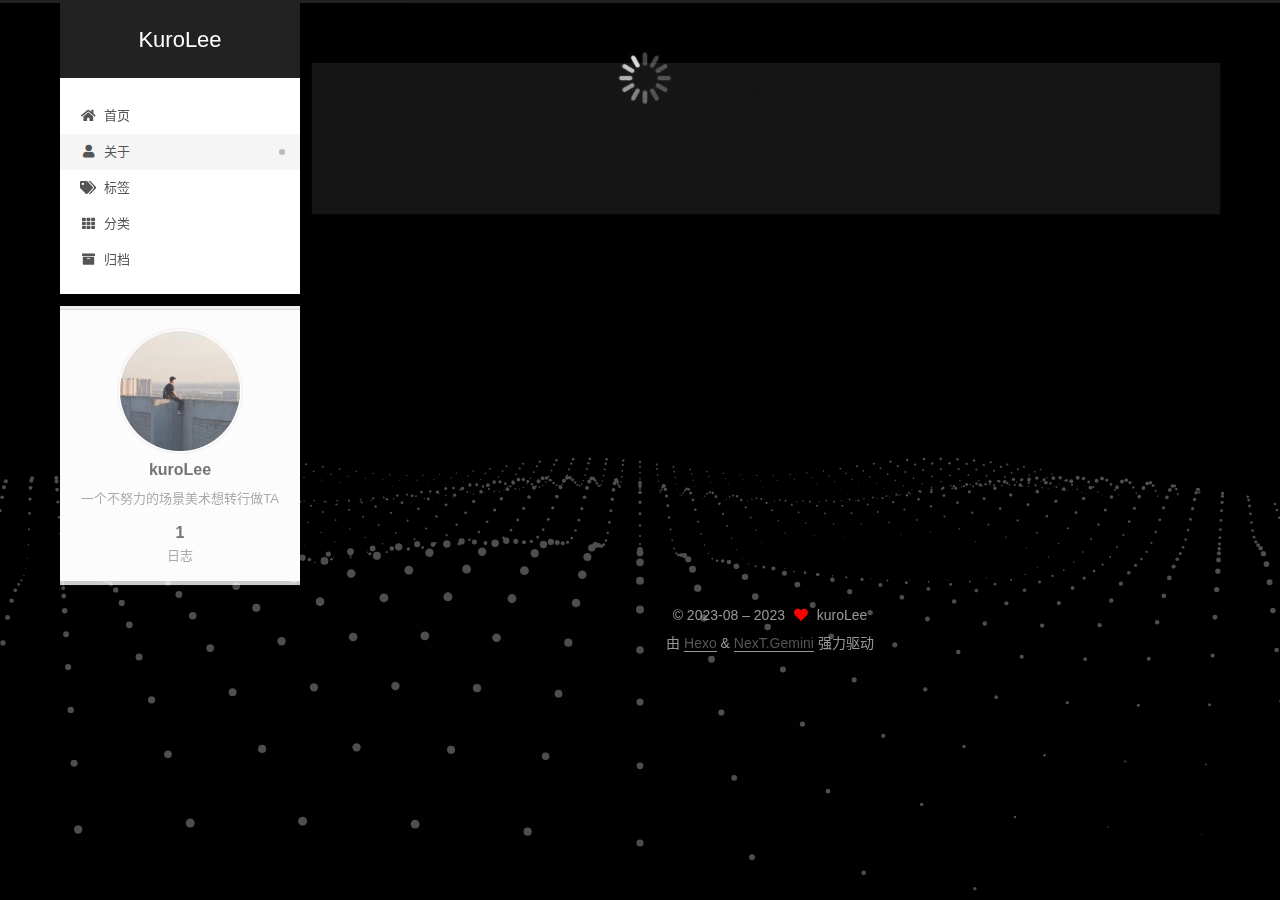
==== commit c9eb6b6e: "Site updated: 2023-08-20 13:21:10" ====
--- a/about/index.html
+++ b/about/index.html
@@ -14,6 +14,8 @@
 
 
 <link rel="stylesheet" href="/lib/font-awesome/css/all.min.css">
+  <link rel="stylesheet" href="/lib/pace/pace-theme-minimal.min.css">
+  <script src="/lib/pace/pace.min.js"></script>
 
 <script id="hexo-configurations">
     var NexT = window.NexT || {};
--- a/css/main.css
+++ b/css/main.css
@@ -1169,7 +1169,7 @@
 }
 .links-of-author a::before,
 .links-of-author span.exturl::before {
-  background: #37b840;
+  background: #28ff2e;
   border-radius: 50%;
   content: ' ';
   display: inline-block;
@@ -1543,7 +1543,15 @@
   margin-top: 40px;
   text-align: center;
 }
-.use-motion .post-block,
+.use-motion .post-block {
+  opacity: 0;
+  margin-top: 60px;
+  margin-bottom: 60px;
+  padding: 25px;
+  background: rgba(255,255,255,0.9) none repeat scroll !important;
+  -webkit-box-shadow: 0 0 5px rgba(202,203,203,0.5);
+  -moz-box-shadow: 0 0 5px rgba(202,203,204,0.5);
+}
 .use-motion .pagination,
 .use-motion .comments {
   opacity: 0;
@@ -2565,9 +2573,13 @@
   }
 }
 body {
-  background: url("images/background.jpg");
-  background-size: cover;
+  background: url("/images/background.jpg");
   background-repeat: no-repeat;
   background-attachment: fixed;
   background-position: 50% 50%;
-}
+  background-size: cover;
+  -webkit-background-size: cover;
+  -o-background-size: cover;
+  -moz-background-size: cover;
+  -ms-background-size: cover;
+}
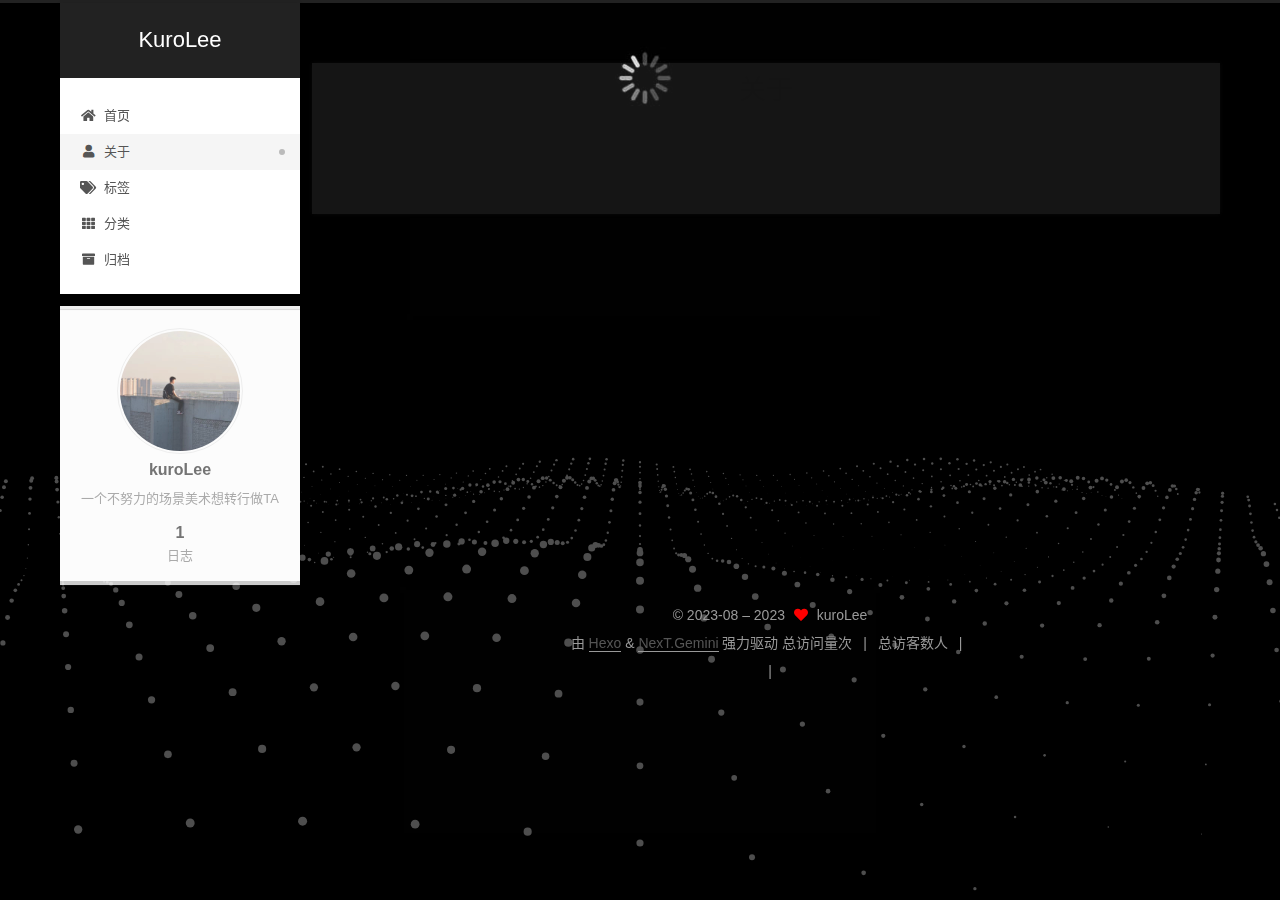
==== commit d471e8c9: "Site updated: 2023-08-20 13:27:23" ====
--- a/about/index.html
+++ b/about/index.html
@@ -299,7 +299,59 @@
   <div class="powered-by">由 <a href="https://hexo.io/" class="theme-link" rel="noopener" target="_blank">Hexo</a> & <a href="https://theme-next.org/" class="theme-link" rel="noopener" target="_blank">NexT.Gemini</a> 强力驱动
   </div>
 
+
+
+    <script async src="//dn-lbstatics.qbox.me/busuanzi/2.3/busuanzi.pure.mini.js"></script>
+
+    <span id="busuanzi_container_site_pv">总访问量<span id="busuanzi_value_site_pv"></span>次</span>
+    <span class="post-meta-divider">|</span>
+    <span id="busuanzi_container_site_uv">总访客数<span id="busuanzi_value_site_uv"></span>人</span>
+    <span class="post-meta-divider">|</span>
+<!-- 不蒜子计数初始值纠正 -->
+<script>
+$(document).ready(function() {
+
+    var int = setInterval(fixCount, 50);  // 50ms周期检测函数
+    var countOffset = 20000;  // 初始化首次数据
+
+    function fixCount() {            
+       if (document.getElementById("busuanzi_container_site_pv").style.display != "none")
+        {
+            $("#busuanzi_value_site_pv").html(parseInt($("#busuanzi_value_site_pv").html()) + countOffset); 
+            clearInterval(int);
+        }                  
+        if ($("#busuanzi_container_site_pv").css("display") != "none")
+        {
+            $("#busuanzi_value_site_uv").html(parseInt($("#busuanzi_value_site_uv").html()) + countOffset); // 加上初始数据 
+            clearInterval(int); // 停止检测
+        }  
+    }
+       	
+});
+</script> 
+
+
         
+<div class="busuanzi-count">
+  <script async src="https://busuanzi.ibruce.info/busuanzi/2.3/busuanzi.pure.mini.js"></script>
+    <span class="post-meta-item" id="busuanzi_container_site_uv" style="display: none;">
+      <span class="post-meta-item-icon">
+        <i class="fa fa-user"></i>
+      </span>
+      <span class="site-uv" title="总访客量">
+        <span id="busuanzi_value_site_uv"></span>
+      </span>
+    </span>
+    <span class="post-meta-divider">|</span>
+    <span class="post-meta-item" id="busuanzi_container_site_pv" style="display: none;">
+      <span class="post-meta-item-icon">
+        <i class="fa fa-eye"></i>
+      </span>
+      <span class="site-pv" title="总访问量">
+        <span id="busuanzi_value_site_pv"></span>
+      </span>
+    </span>
+</div>
 
 
 
--- a/css/main.css
+++ b/css/main.css
@@ -1169,7 +1169,7 @@
 }
 .links-of-author a::before,
 .links-of-author span.exturl::before {
-  background: #28ff2e;
+  background: #edf0ff;
   border-radius: 50%;
   content: ' ';
   display: inline-block;
@@ -1971,6 +1971,13 @@
 #qr p {
   text-align: center;
 }
+.post-copyright {
+  background: var(--card-bg-color);
+  border-left: 3px solid #ff2a2a;
+  list-style: none;
+  margin: 2em 0 0;
+  padding: 0.5em 1em;
+}
 .category-all-page .category-all-title {
   text-align: center;
 }
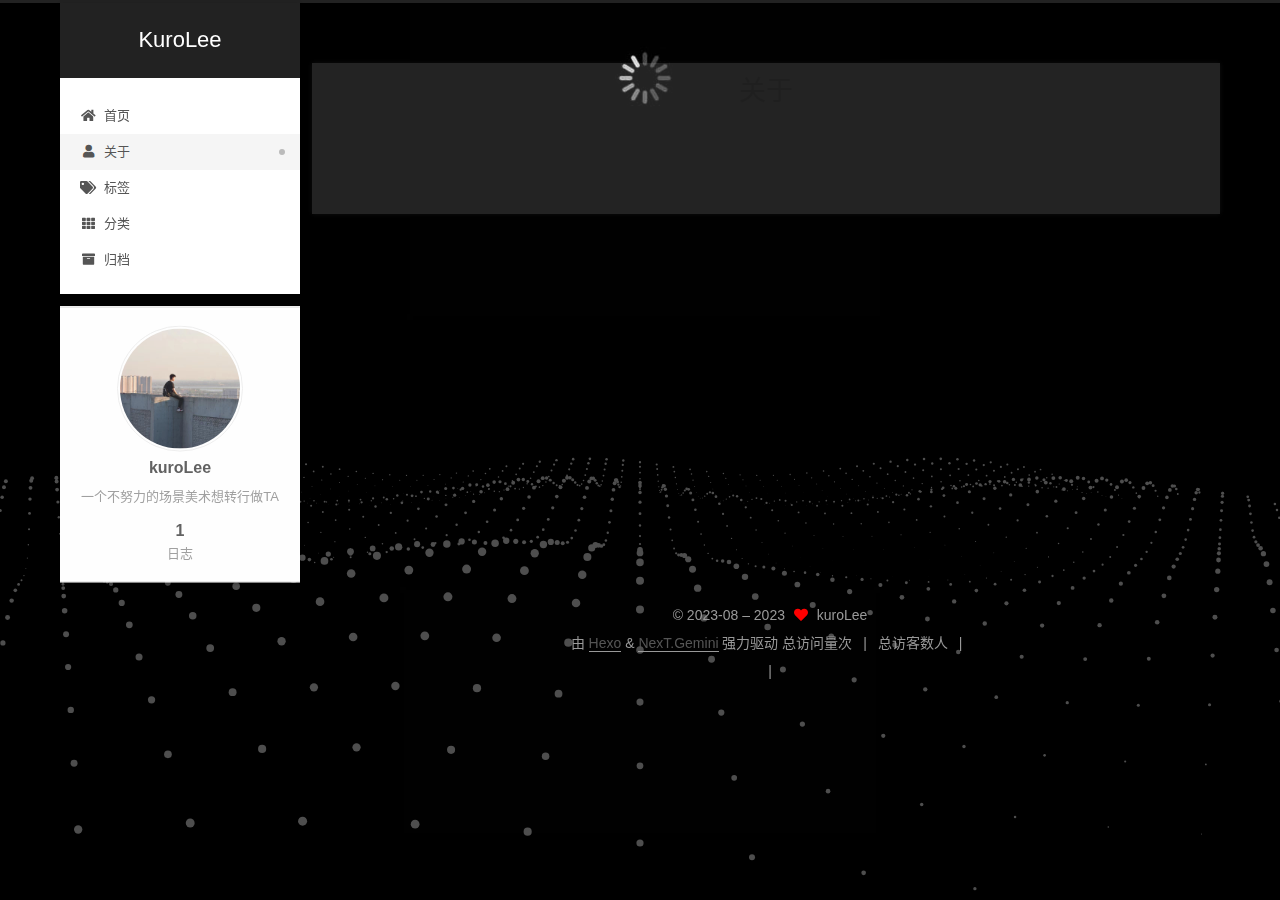
==== commit 224c911b: "Site updated: 2023-08-20 14:10:01" ====
--- a/about/index.html
+++ b/about/index.html
@@ -79,6 +79,7 @@
   </style>
 </noscript>
 
+<link rel="alternate" href="/rss2.xml" title="KuroLee" type="application/rss+xml">
 </head>
 
 <body itemscope itemtype="http://schema.org/WebPage">
--- a/css/main.css
+++ b/css/main.css
@@ -1169,7 +1169,7 @@
 }
 .links-of-author a::before,
 .links-of-author span.exturl::before {
-  background: #edf0ff;
+  background: #33cd93;
   border-radius: 50%;
   content: ' ';
   display: inline-block;
@@ -1978,6 +1978,44 @@
   margin: 2em 0 0;
   padding: 0.5em 1em;
 }
+.followme {
+  align-items: center;
+  background: var(--card-bg-color);
+  border-left: 3px solid #ff2a2a;
+  color: #bbb;
+  margin: 2em 0 1em 0;
+  padding: 1em 1.5em;
+  display: flex;
+  flex-direction: column;
+  justify-content: center;
+}
+.followme .social-list {
+  align-items: center;
+  display: flex;
+  flex-wrap: wrap;
+}
+.followme .social-list .social-item {
+  margin: 0.5em 2em;
+}
+@media (max-width: 991px) {
+  .followme .social-list .social-item {
+    margin: 0.5em 0.75em;
+  }
+}
+.followme .social-list .social-link {
+  border: 0;
+  display: inline-block;
+  text-align: center;
+}
+.followme .social-list .social-link .icon {
+  font-size: 1.75em;
+  height: 1.75em;
+  width: 1.75em;
+}
+.followme .social-list .social-link .label {
+  display: block;
+  font-size: 14px;
+}
 .category-all-page .category-all-title {
   text-align: center;
 }
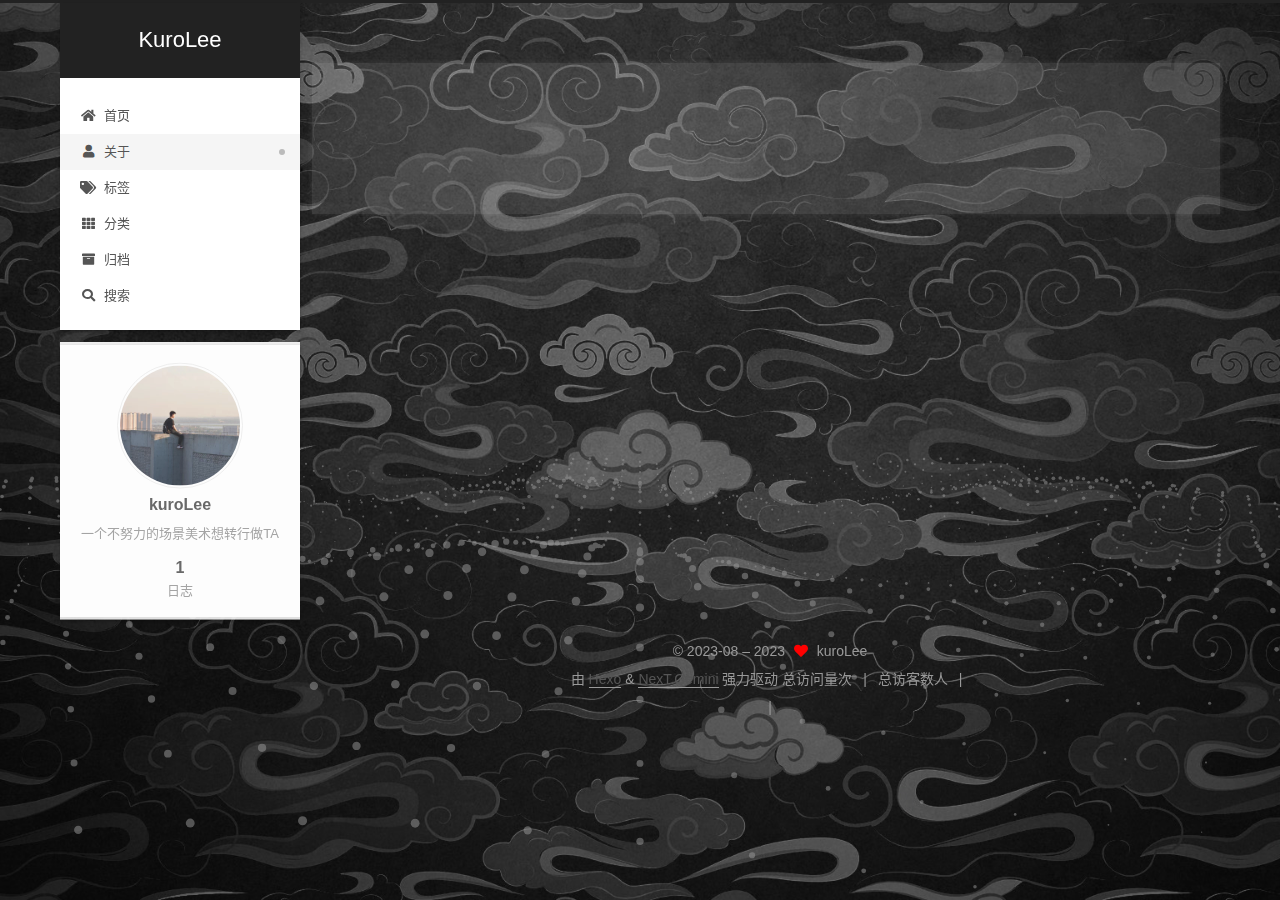
==== commit 3a03fb38: "Site updated: 2023-08-22 00:33:04" ====
--- a/about/index.html
+++ b/about/index.html
@@ -19,7 +19,7 @@
 
 <script id="hexo-configurations">
     var NexT = window.NexT || {};
-    var CONFIG = {"hostname":"kurolee.github.io","root":"/","scheme":"Gemini","version":"7.8.0","exturl":false,"sidebar":{"position":"left","display":"post","padding":18,"offset":12,"onmobile":false},"copycode":{"enable":false,"show_result":false,"style":null},"back2top":{"enable":true,"sidebar":false,"scrollpercent":false},"bookmark":{"enable":false,"color":"#222","save":"auto"},"fancybox":false,"mediumzoom":false,"lazyload":false,"pangu":false,"comments":{"style":"tabs","active":null,"storage":true,"lazyload":false,"nav":null},"algolia":{"hits":{"per_page":10},"labels":{"input_placeholder":"Search for Posts","hits_empty":"We didn't find any results for the search: ${query}","hits_stats":"${hits} results found in ${time} ms"}},"localsearch":{"enable":false,"trigger":"auto","top_n_per_article":1,"unescape":false,"preload":false},"motion":{"enable":true,"async":false,"transition":{"post_block":"fadeIn","post_header":"slideDownIn","post_body":"slideDownIn","coll_header":"slideLeftIn","sidebar":"slideUpIn"}}};
+    var CONFIG = {"hostname":"kurolee.github.io","root":"/","scheme":"Gemini","version":"7.8.0","exturl":false,"sidebar":{"position":"left","display":"post","padding":18,"offset":12,"onmobile":false},"copycode":{"enable":false,"show_result":false,"style":null},"back2top":{"enable":true,"sidebar":false,"scrollpercent":false},"bookmark":{"enable":false,"color":"#222","save":"auto"},"fancybox":false,"mediumzoom":false,"lazyload":false,"pangu":false,"comments":{"style":"tabs","active":null,"storage":true,"lazyload":false,"nav":null},"algolia":{"hits":{"per_page":10},"labels":{"input_placeholder":"Search for Posts","hits_empty":"We didn't find any results for the search: ${query}","hits_stats":"${hits} results found in ${time} ms"}},"localsearch":{"enable":true,"trigger":"manual","top_n_per_article":1,"unescape":false,"preload":false},"motion":{"enable":true,"async":false,"transition":{"post_block":"fadeIn","post_header":"slideDownIn","post_body":"slideDownIn","coll_header":"slideLeftIn","sidebar":"slideUpIn"}}};
   </script>
 
   <meta name="description" content="一个不努力的场景美术想转行做TA">
@@ -107,6 +107,7 @@
 
   <div class="site-nav-right">
     <div class="toggle popup-trigger">
+        <i class="fa fa-search fa-fw fa-lg"></i>
     </div>
   </div>
 </div>
@@ -141,11 +142,38 @@
     <a href="/archives/" rel="section"><i class="fa fa-archive fa-fw"></i>归档</a>
 
   </li>
+      <li class="menu-item menu-item-search">
+        <a role="button" class="popup-trigger"><i class="fa fa-search fa-fw"></i>搜索
+        </a>
+      </li>
   </ul>
 </nav>
 
 
 
+  <div class="search-pop-overlay">
+    <div class="popup search-popup">
+        <div class="search-header">
+  <span class="search-icon">
+    <i class="fa fa-search"></i>
+  </span>
+  <div class="search-input-container">
+    <input autocomplete="off" autocapitalize="off"
+           placeholder="搜索..." spellcheck="false"
+           type="search" class="search-input">
+  </div>
+  <span class="popup-btn-close">
+    <i class="fa fa-times-circle"></i>
+  </span>
+</div>
+<div id="search-result">
+  <div id="no-result">
+    <i class="fa fa-spinner fa-pulse fa-5x fa-fw"></i>
+  </div>
+</div>
+
+    </div>
+  </div>
 
 </div>
     </header>
@@ -390,6 +418,10 @@
 
 
 
+  
+<script src="/js/local-search.js"></script>
+
+
 
 
 
--- a/css/main.css
+++ b/css/main.css
@@ -1169,7 +1169,7 @@
 }
 .links-of-author a::before,
 .links-of-author span.exturl::before {
-  background: #33cd93;
+  background: #2bff8a;
   border-radius: 50%;
   content: ' ';
   display: inline-block;
@@ -1549,8 +1549,8 @@
   margin-bottom: 60px;
   padding: 25px;
   background: rgba(255,255,255,0.9) none repeat scroll !important;
-  -webkit-box-shadow: 0 0 5px rgba(202,203,203,0.5);
-  -moz-box-shadow: 0 0 5px rgba(202,203,204,0.5);
+  -webkit-box-shadow: 0 0 5px #cacbcb;
+  -moz-box-shadow: 0 0 5px #cacbcc;
 }
 .use-motion .pagination,
 .use-motion .comments {
@@ -2195,6 +2195,106 @@
 .tag-cloud a:hover {
   color: var(--link-hover-color) !important;
 }
+.search-pop-overlay {
+  background: rgba(0,0,0,0);
+  height: 100%;
+  left: 0;
+  position: fixed;
+  top: 0;
+  transition: visibility 0s linear 0.2s, background 0.2s;
+  visibility: hidden;
+  width: 100%;
+  z-index: 1400;
+}
+.search-pop-overlay.search-active {
+  background: rgba(0,0,0,0.3);
+  transition: background 0.2s;
+  visibility: visible;
+}
+.search-popup {
+  background: var(--card-bg-color);
+  border-radius: 5px;
+  height: 80%;
+  left: calc(50% - 350px);
+  position: fixed;
+  top: 10%;
+  transform: scale(0);
+  transition: transform 0.2s;
+  width: 700px;
+  z-index: 1500;
+}
+.search-active .search-popup {
+  transform: scale(1);
+}
+@media (max-width: 767px) {
+  .search-popup {
+    border-radius: 0;
+    height: 100%;
+    left: 0;
+    margin: 0;
+    top: 0;
+    width: 100%;
+  }
+}
+.search-popup .search-icon,
+.search-popup .popup-btn-close {
+  color: #999;
+  font-size: 18px;
+  padding: 0 10px;
+}
+.search-popup .popup-btn-close {
+  cursor: pointer;
+}
+.search-popup .popup-btn-close:hover .fa {
+  color: #222;
+}
+.search-popup .search-header {
+  background: #eee;
+  border-top-left-radius: 5px;
+  border-top-right-radius: 5px;
+  display: flex;
+  padding: 5px;
+}
+.search-popup input.search-input {
+  background: transparent;
+  border: 0;
+  outline: 0;
+  width: 100%;
+}
+.search-popup input.search-input::-webkit-search-cancel-button {
+  display: none;
+}
+.search-popup .search-input-container {
+  flex-grow: 1;
+  padding: 2px;
+}
+.search-popup ul.search-result-list {
+  margin: 0 5px;
+  padding: 0;
+  width: 100%;
+}
+.search-popup p.search-result {
+  border-bottom: 1px dashed #ccc;
+  padding: 5px 0;
+}
+.search-popup a.search-result-title {
+  font-weight: bold;
+}
+.search-popup .search-keyword {
+  border-bottom: 1px dashed #ff2a2a;
+  color: #ff2a2a;
+  font-weight: bold;
+}
+.search-popup #search-result {
+  display: flex;
+  height: calc(100% - 55px);
+  overflow: auto;
+  padding: 5px 25px;
+}
+.search-popup #no-result {
+  color: #ccc;
+  margin: auto;
+}
 .header {
   margin: 0 auto;
   position: relative;
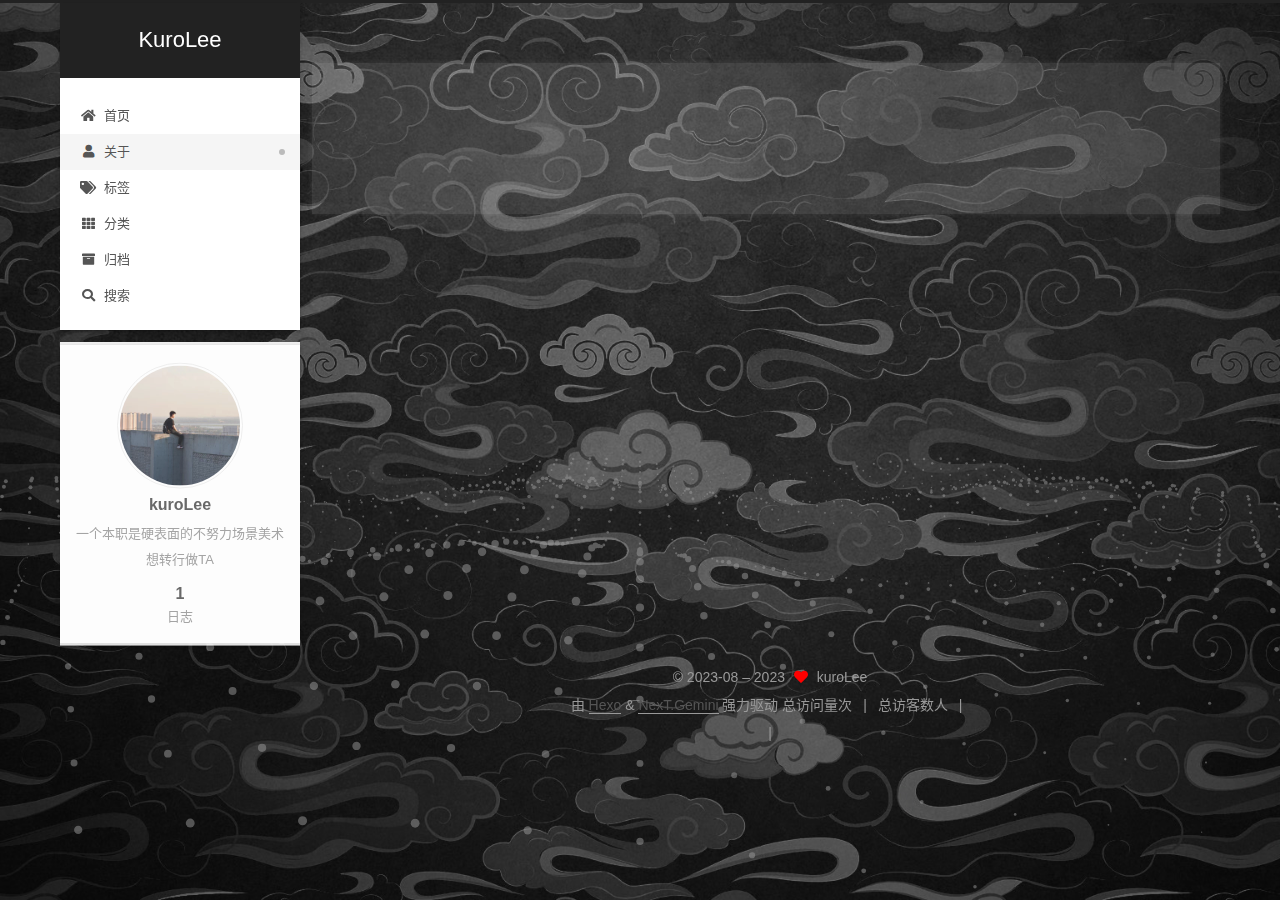
==== commit 73827045: "Site updated: 2023-08-22 22:06:30" ====
--- a/about/index.html
+++ b/about/index.html
@@ -22,12 +22,12 @@
     var CONFIG = {"hostname":"kurolee.github.io","root":"/","scheme":"Gemini","version":"7.8.0","exturl":false,"sidebar":{"position":"left","display":"post","padding":18,"offset":12,"onmobile":false},"copycode":{"enable":false,"show_result":false,"style":null},"back2top":{"enable":true,"sidebar":false,"scrollpercent":false},"bookmark":{"enable":false,"color":"#222","save":"auto"},"fancybox":false,"mediumzoom":false,"lazyload":false,"pangu":false,"comments":{"style":"tabs","active":null,"storage":true,"lazyload":false,"nav":null},"algolia":{"hits":{"per_page":10},"labels":{"input_placeholder":"Search for Posts","hits_empty":"We didn't find any results for the search: ${query}","hits_stats":"${hits} results found in ${time} ms"}},"localsearch":{"enable":true,"trigger":"manual","top_n_per_article":1,"unescape":false,"preload":false},"motion":{"enable":true,"async":false,"transition":{"post_block":"fadeIn","post_header":"slideDownIn","post_body":"slideDownIn","coll_header":"slideLeftIn","sidebar":"slideUpIn"}}};
   </script>
 
-  <meta name="description" content="一个不努力的场景美术想转行做TA">
+  <meta name="description" content="一个本职是硬表面的不努力场景美术想转行做TA">
 <meta property="og:type" content="website">
 <meta property="og:title" content="关于">
 <meta property="og:url" content="https://kurolee.github.io/about/index.html">
 <meta property="og:site_name" content="KuroLee">
-<meta property="og:description" content="一个不努力的场景美术想转行做TA">
+<meta property="og:description" content="一个本职是硬表面的不努力场景美术想转行做TA">
 <meta property="og:locale" content="zh_CN">
 <meta property="article:published_time" content="2023-08-14T14:23:54.000Z">
 <meta property="article:modified_time" content="2023-08-14T14:24:57.238Z">
@@ -284,7 +284,7 @@
     <img class="site-author-image" itemprop="image" alt="kuroLee"
       src="/images/lihongyu.jpg">
   <p class="site-author-name" itemprop="name">kuroLee</p>
-  <div class="site-description" itemprop="description">一个不努力的场景美术想转行做TA</div>
+  <div class="site-description" itemprop="description">一个本职是硬表面的不努力场景美术想转行做TA</div>
 </div>
 <div class="site-state-wrap motion-element">
   <nav class="site-state">
--- a/css/main.css
+++ b/css/main.css
@@ -1169,7 +1169,7 @@
 }
 .links-of-author a::before,
 .links-of-author span.exturl::before {
-  background: #2bff8a;
+  background: #478cff;
   border-radius: 50%;
   content: ' ';
   display: inline-block;
